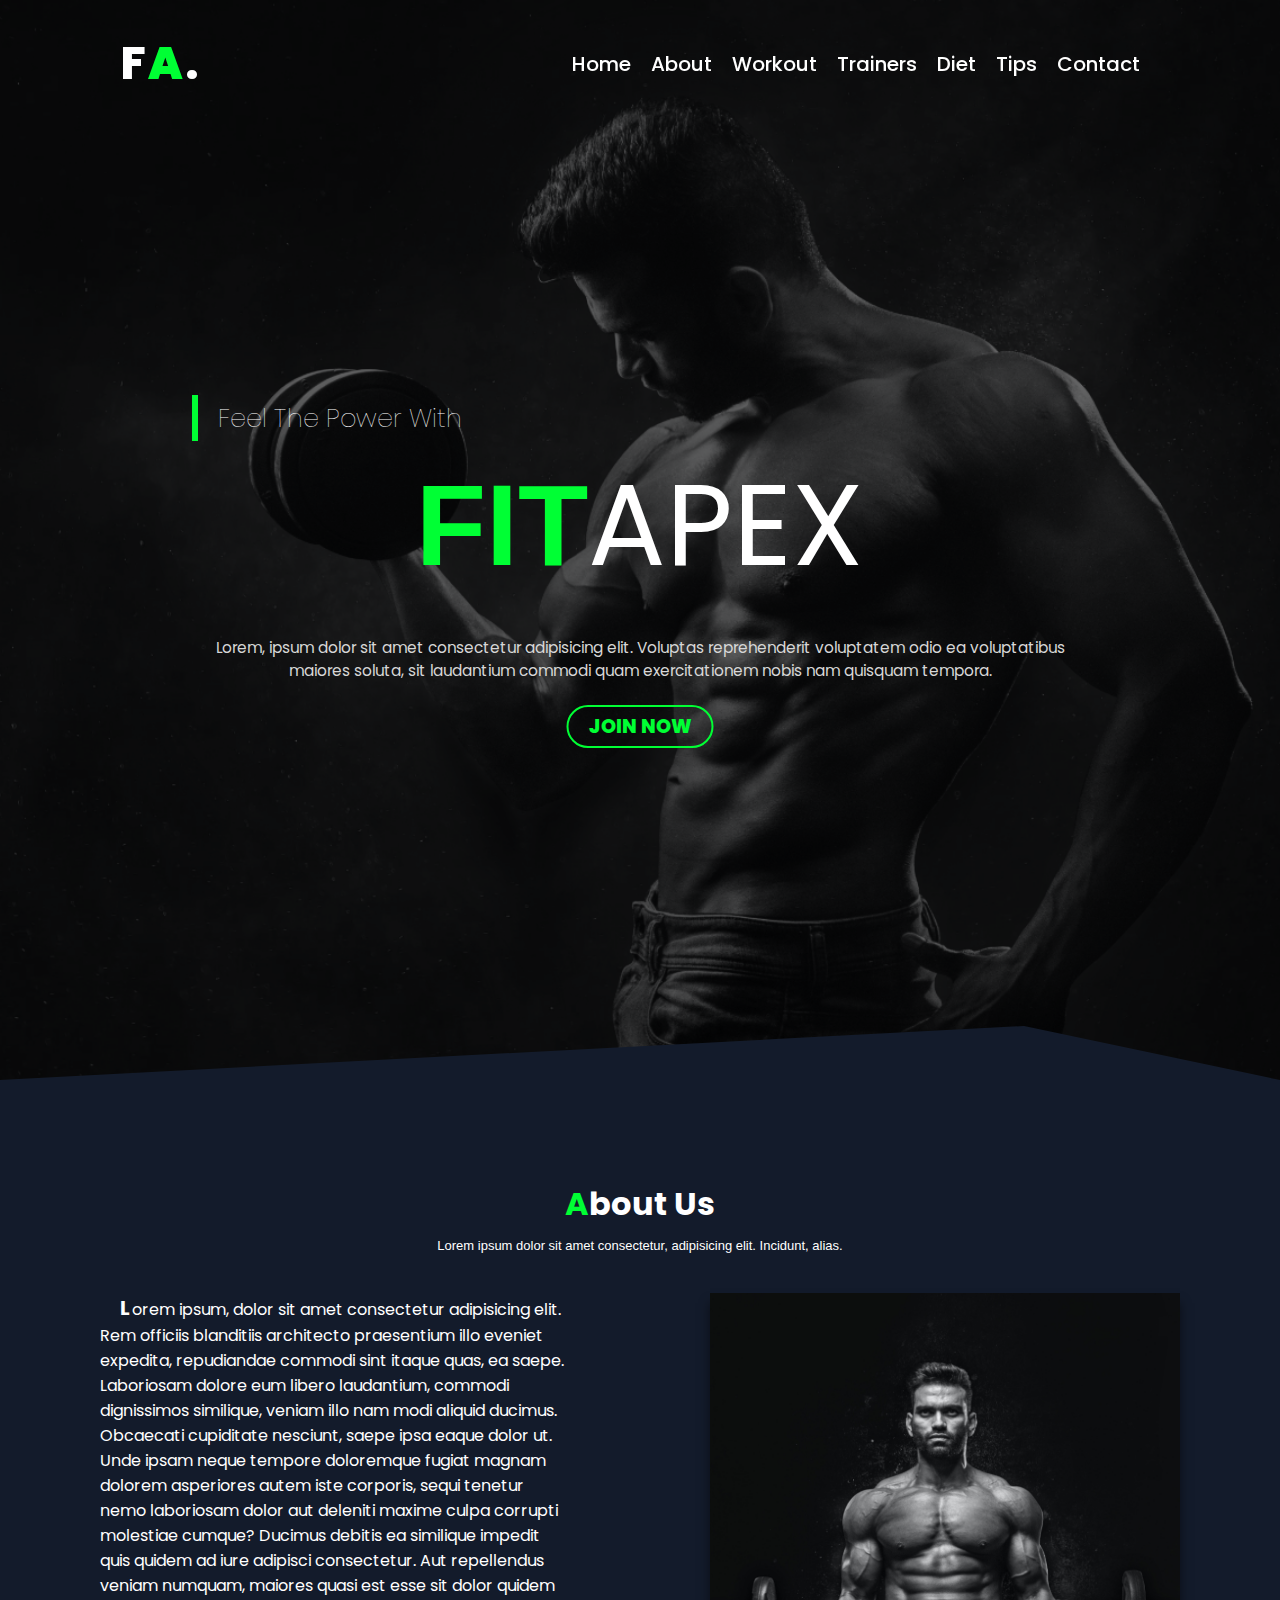
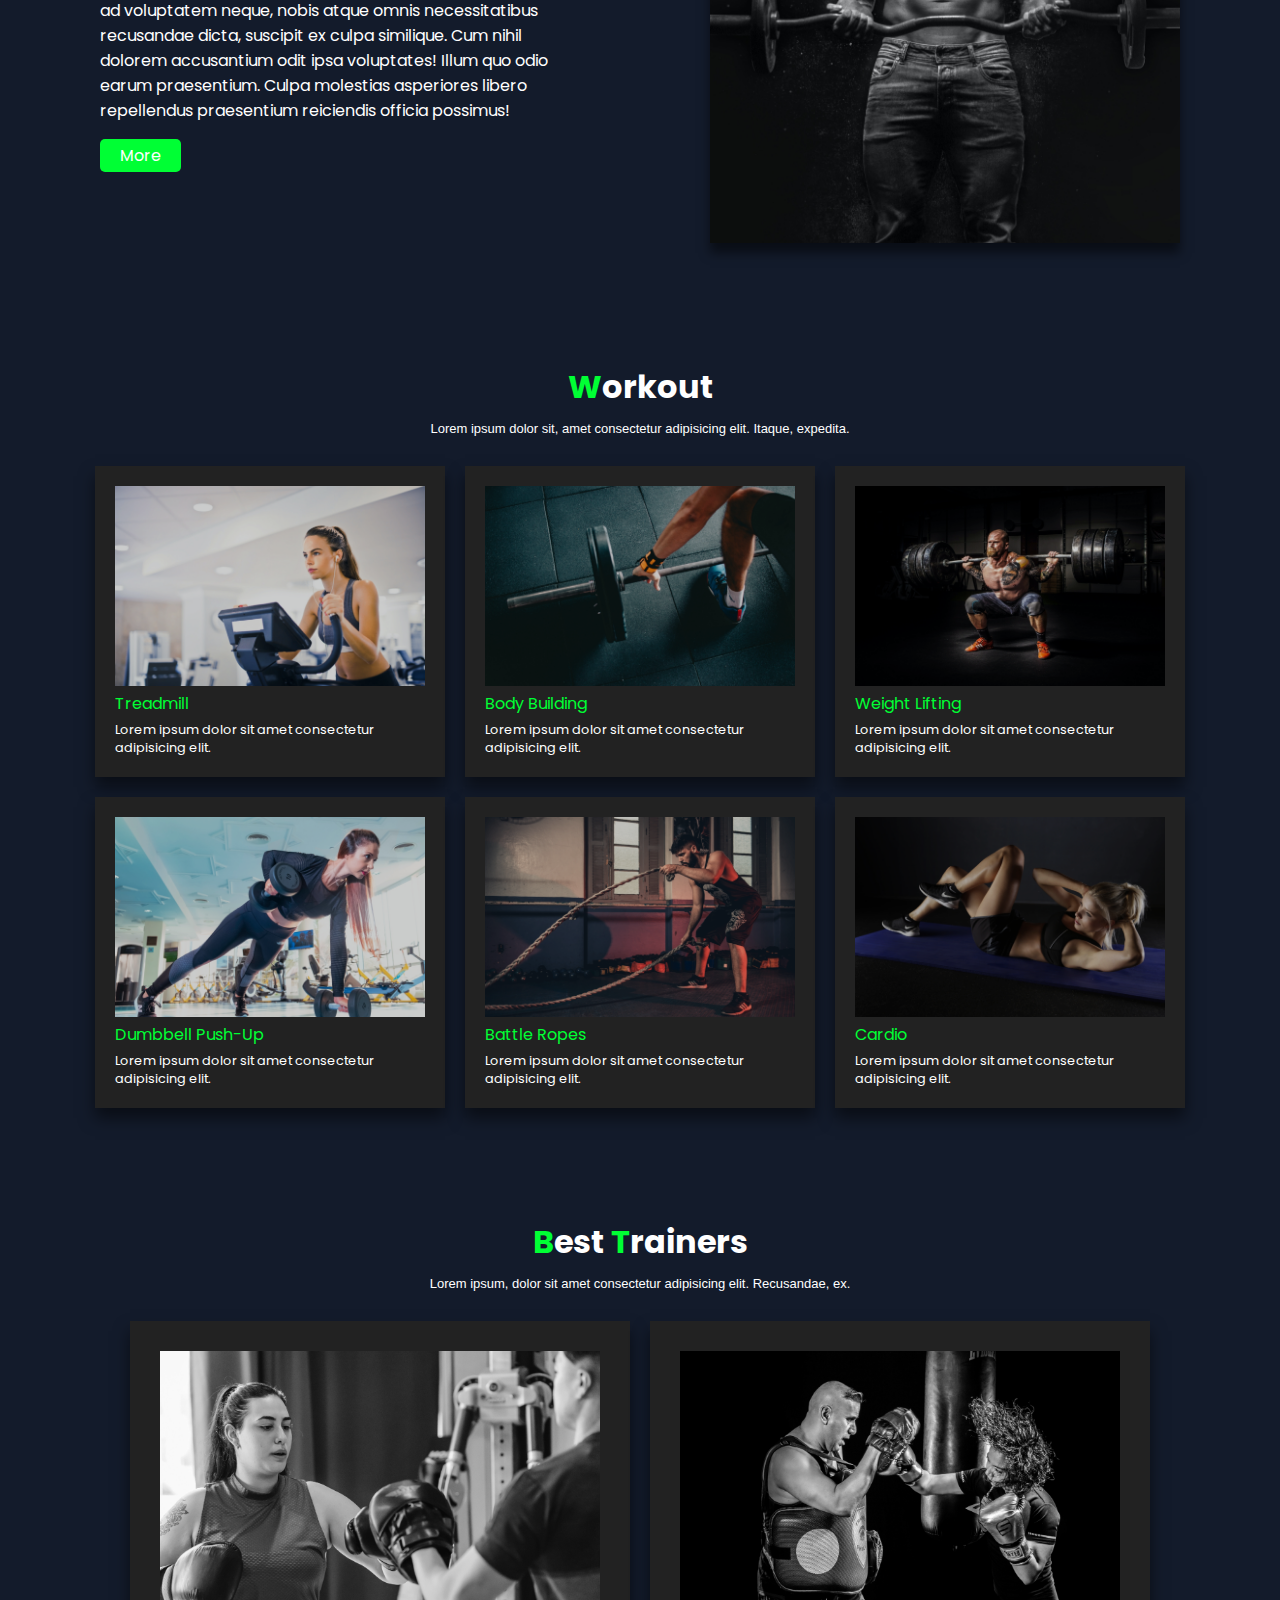
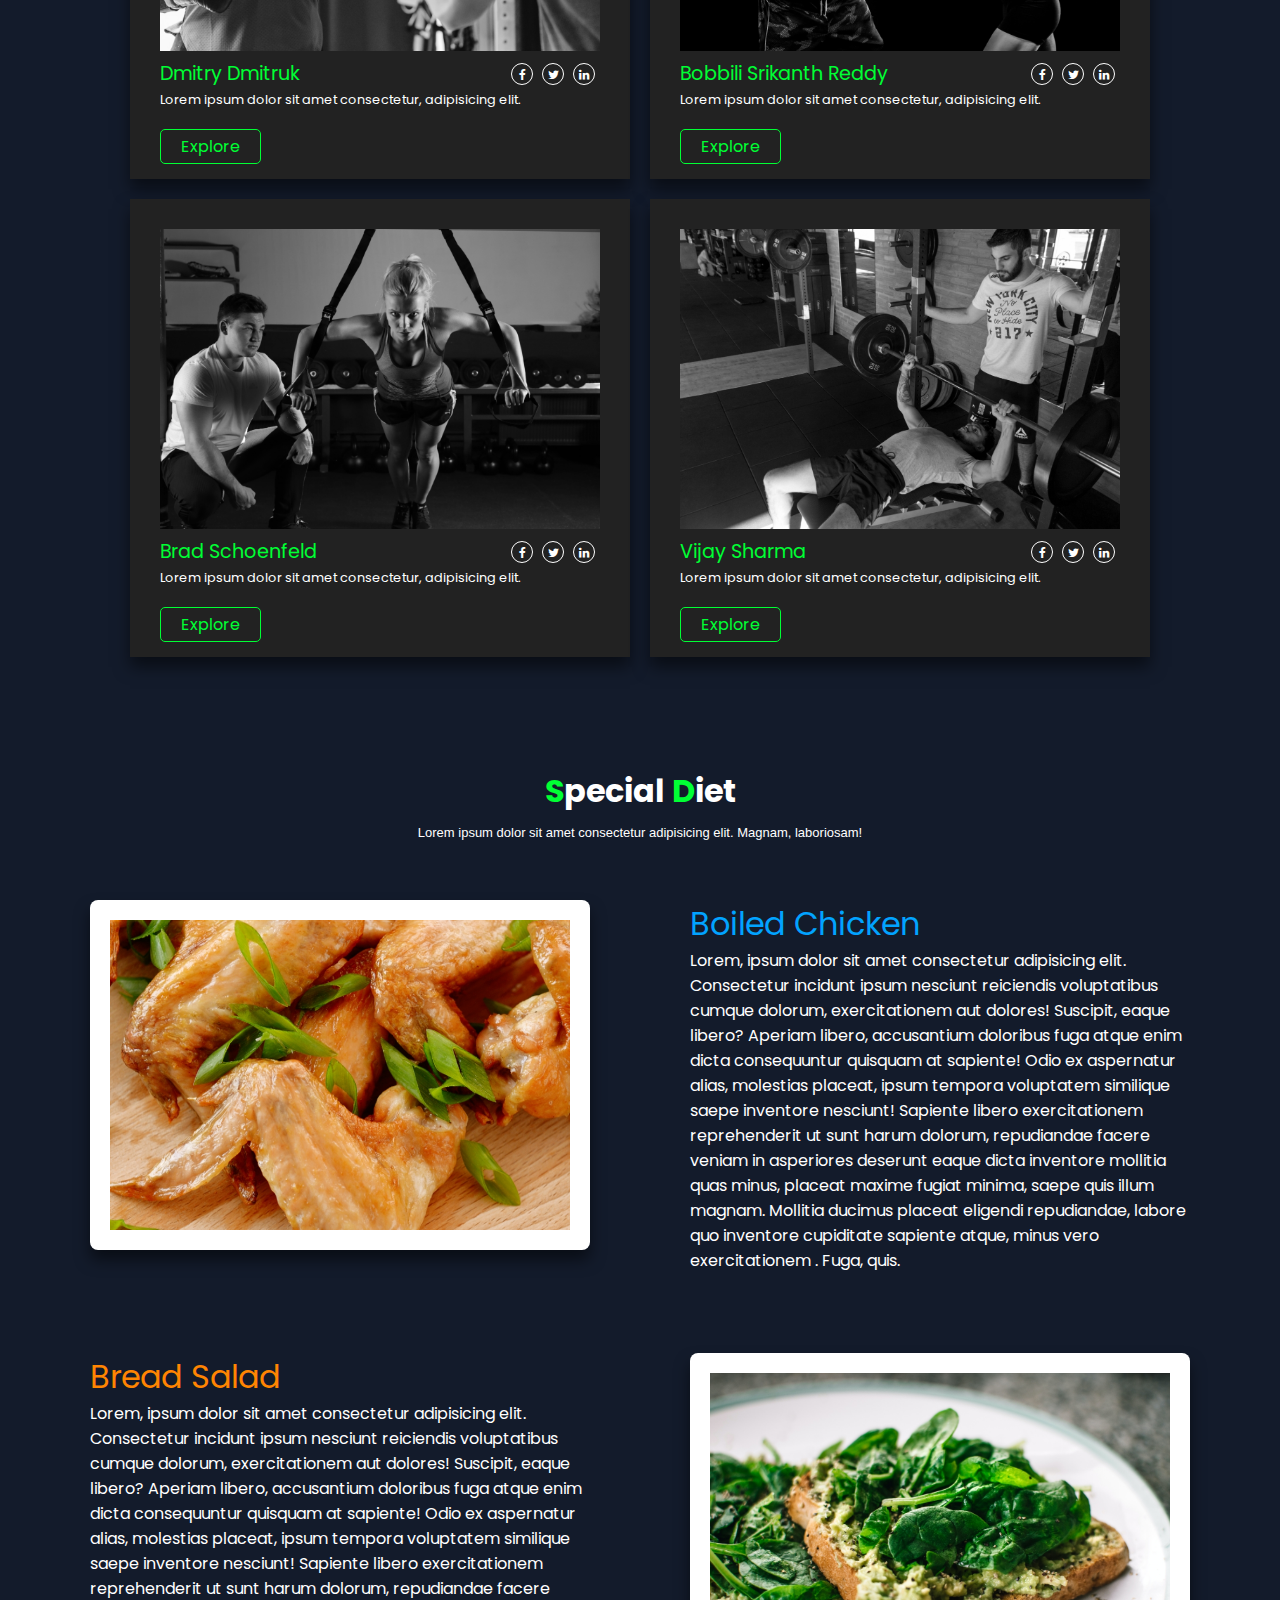
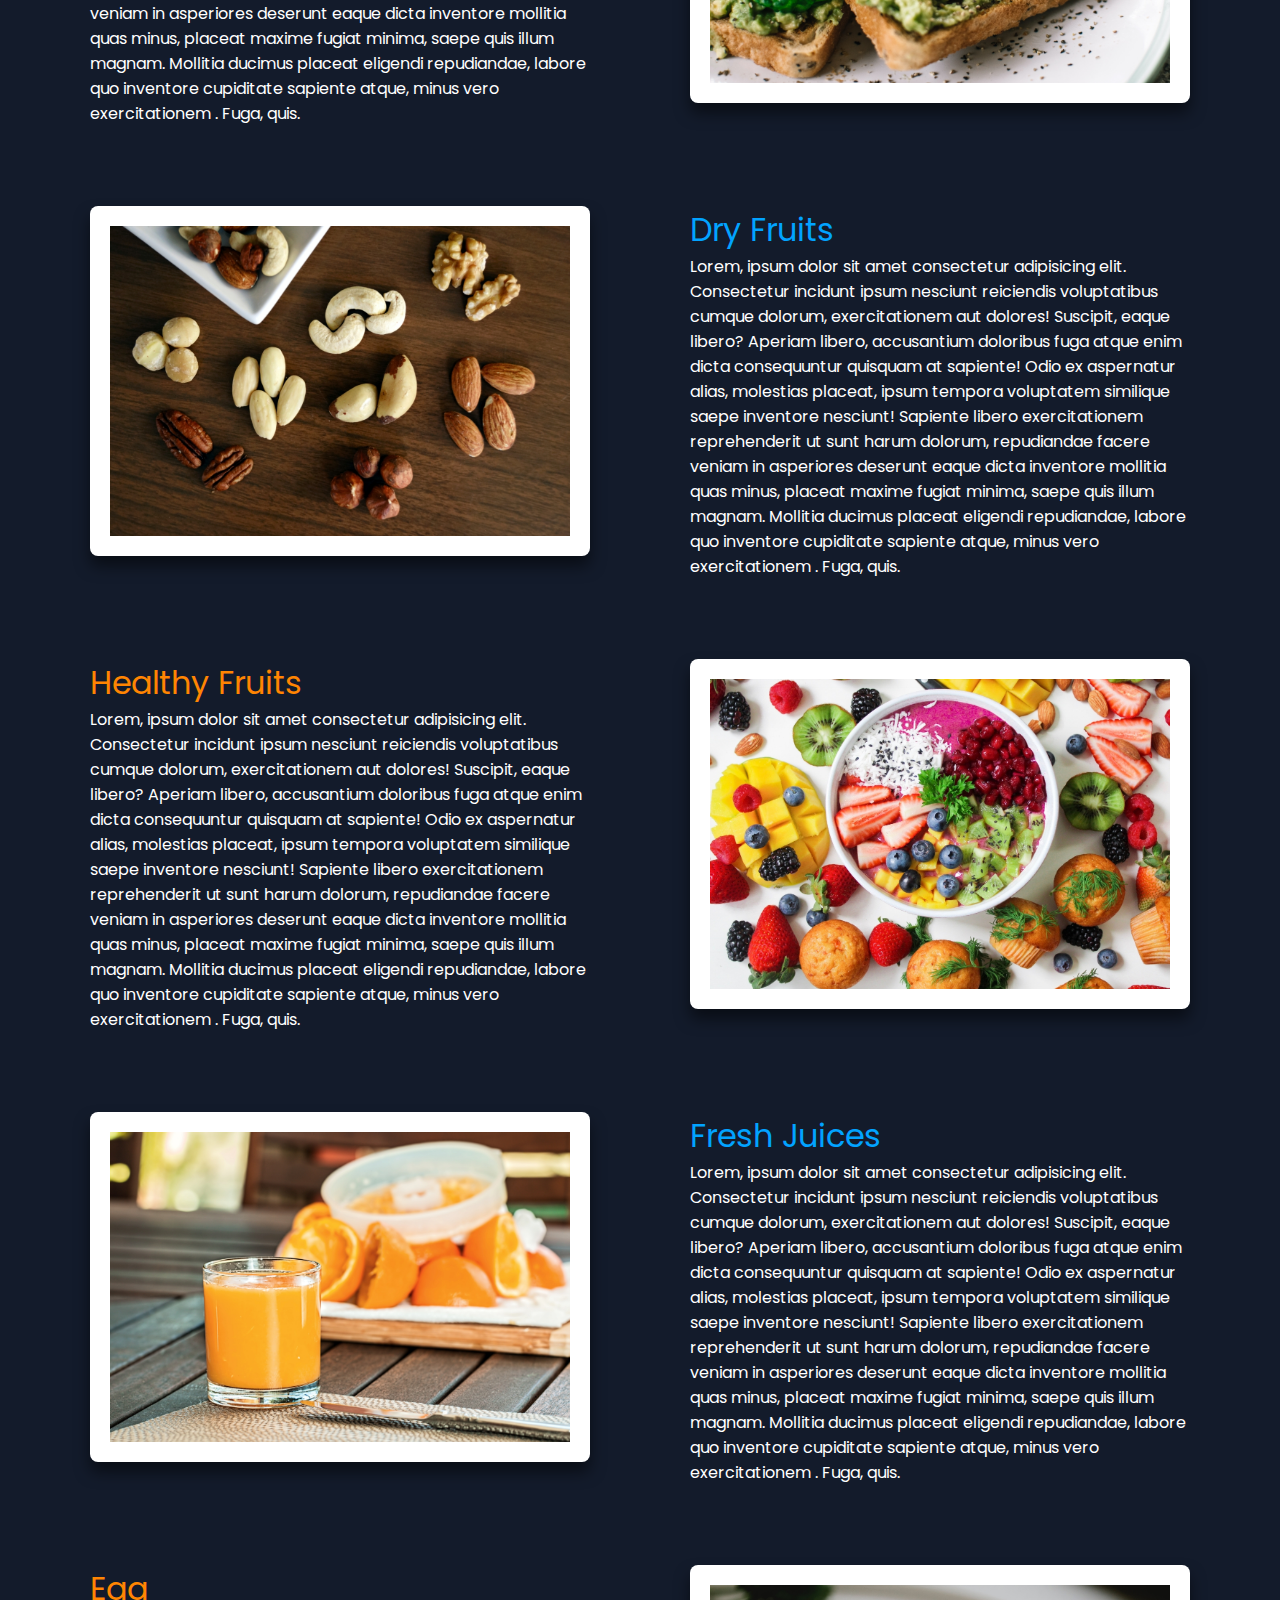
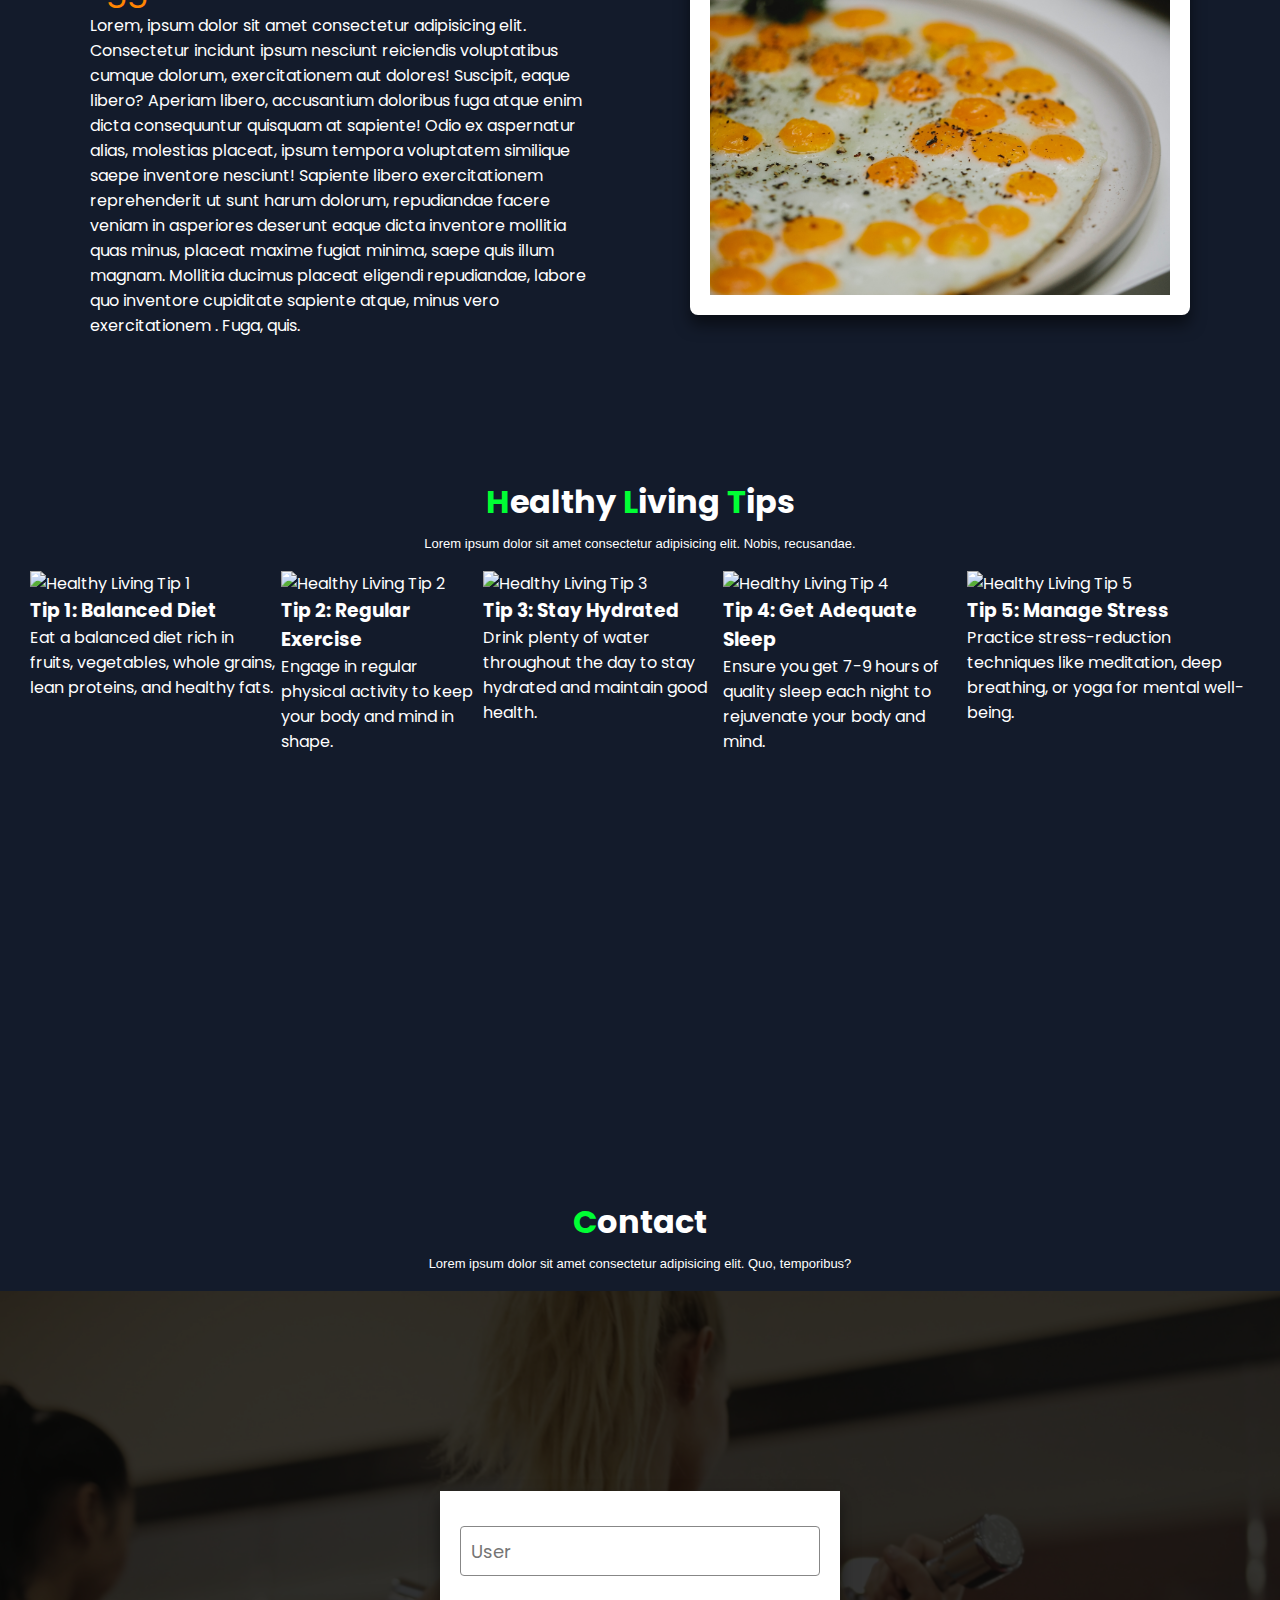
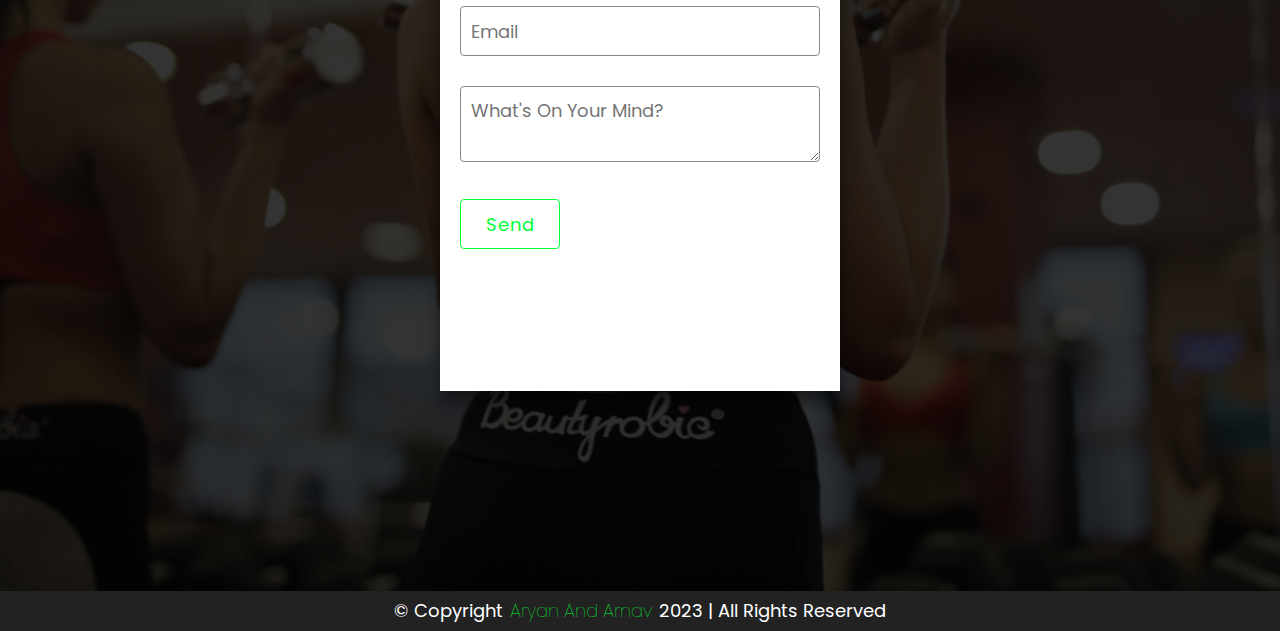
==== index.html @ bc017eba "Added TIPS Section" ====
<!DOCTYPE html>
<html>
<head>
    <meta charset="UTF-8">
    <meta name="viewport" content="width=device-width, initial-scale=1.0">
    <title>Gym</title>
    <link rel="stylesheet" type="text/css" href="css/style.css">
    <link rel="stylesheet" href="https://cdnjs.cloudflare.com/ajax/libs/font-awesome/4.7.0/css/font-awesome.css"/>

</head>
<body>

<!----------------------------------------------------- NAVBAR SECTION ------------------------------------------------------->

    <div class="navbar">
        <a href="#" class="logo">F<b>A</b>.</a>
        <ol>
            <li><a href="#home">home</a></li>
            <li><a href="#about">about</a></li>
            <li><a href="#workout">workout</a></li>
            <li><a href="#trainers">trainers</a></li>
            <li><a href="#diet">diet</a></li>
            <li><a href="#diet">tips</a></li>
            <li><a href="#contact">contact</a></li>
        </ol>
    </div>

<!----------------------------------------------------- HOME SECTION ------------------------------------------------------->

    <section id="home" class="home view">
        <div class="highlights">
            <h3>feel the power with</h3>
            <h1><b>FIT</b>APEX</h1><br>
            <p class="tagline">
                Lorem, ipsum dolor sit amet consectetur adipisicing elit. Voluptas reprehenderit voluptatem odio ea voluptatibus maiores soluta, sit laudantium commodi quam exercitationem nobis nam quisquam tempora.
            </p>
            <button class="join">join now</button>
        </div>

        <div class="banner"></div>
    </section>

<!----------------------------------------------------- ABOUT SECTION ------------------------------------------------------->
    <section id="about" class="about view">
        <div class="main">
            <h2><span>A</span>bout Us</h2>
            <h6>Lorem ipsum dolor sit amet consectetur, adipisicing elit. Incidunt, alias.</h6>
        </div>

        <div class="content">
            <div class="cols">
                <p><b>L</b>orem ipsum, dolor sit amet consectetur adipisicing elit. Rem officiis blanditiis architecto praesentium illo eveniet expedita, repudiandae commodi sint itaque quas, ea saepe. Laboriosam dolore eum libero laudantium, commodi dignissimos similique, veniam illo nam modi aliquid ducimus. Obcaecati cupiditate nesciunt, saepe ipsa eaque dolor ut. Unde ipsam neque tempore doloremque fugiat magnam dolorem asperiores autem iste corporis, sequi tenetur nemo laboriosam dolor aut deleniti maxime culpa corrupti molestiae cumque? Ducimus debitis ea similique impedit quis quidem ad iure adipisci consectetur. Aut repellendus veniam numquam, maiores quasi est esse sit dolor quidem ad voluptatem neque, nobis atque omnis necessitatibus recusandae dicta, suscipit ex culpa similique. Cum nihil dolorem accusantium odit ipsa voluptates! Illum quo odio earum praesentium. Culpa molestias asperiores libero repellendus praesentium reiciendis officia possimus!</p>
                <a href="#">more</a>
            </div>

            <div class="cols">
                <div class="box">
                    <img src="img/About.jpg" alt="">
                </div>
            </div>
        </div>
    </section>

<!----------------------------------------------------- WORKOUT SECTION ------------------------------------------------------->

    <section id="workout" class="workout view">
        <div class="main">
            <h2><span>W</span>orkout</h2>
            <h6>Lorem ipsum dolor sit, amet consectetur adipisicing elit. Itaque, expedita.</h6>
        </div>

        <div class="content">
            <div class="frame">
                <div class="box">
                    <img src="img/workout1.jpg" alt="">
                </div>
                <div class="title">Treadmill</div>
                <p>Lorem ipsum dolor sit amet consectetur adipisicing elit.</p>
            </div>

            <div class="frame">
                <div class="box">
                    <img src="img/workout2.jpg" alt="">
                </div>
                <div class="title">Body Building</div>
                <p>Lorem ipsum dolor sit amet consectetur adipisicing elit.</p>
            </div>

            <div class="frame">
                <div class="box">
                    <img src="img/workout3.jpg" alt="">
                </div>
                <div class="title">Weight Lifting</div>
                <p>Lorem ipsum dolor sit amet consectetur adipisicing elit.</p>
            </div>

            <div class="frame">
                <div class="box">
                    <img src="img/workout4.jpg" alt="">
                </div>
                <div class="title">Dumbbell Push-Up</div>
                <p>Lorem ipsum dolor sit amet consectetur adipisicing elit.</p>
            </div>

            <div class="frame">
                <div class="box">
                    <img src="img/workout5.jpg" alt="">
                </div>
                <div class="title">Battle Ropes</div>
                <p>Lorem ipsum dolor sit amet consectetur adipisicing elit.</p>
            </div>

            <div class="frame">
                <div class="box">
                    <img src="img/workout6.jpg" alt="">
                </div>
                <div class="title">Cardio</div>
                <p>Lorem ipsum dolor sit amet consectetur adipisicing elit.</p>
            </div>
        </div>
    </section>

<!----------------------------------------------------- TRAINERS SECTION ------------------------------------------------------->
    <section id="trainers" class="trainers view">
        <div class="main">
            <h2><span>B</span>est<span> T</span>rainers</h2>
            <h6>Lorem ipsum, dolor sit amet consectetur adipisicing elit. Recusandae, ex.</h6>
        </div>

        <div class="content">
            <div class="frame">
                <div class="box">
                    <img src="img/trainer1.jpg" alt="">
                </div>
                <div class="headline">
                    <div class="title">Dmitry Dmitruk</div>
                    <div class="icons">
                        <i class="fa fa-facebook"></i>
                        <i class="fa fa-twitter"></i>
                        <i class="fa fa-linkedin"></i>
                    </div>
                </div>
                <p>Lorem ipsum dolor sit amet consectetur, adipisicing elit.</p>
                <a href="#">Explore</a>
            </div>

            <div class="frame">
                <div class="box">
                    <img src="img/trainer2.jpg" alt="">
                </div>
                <div class="headline">
                    <div class="title">Bobbili Srikanth Reddy</div>
                    <div class="icons">
                        <i class="fa fa-facebook"></i>
                        <i class="fa fa-twitter"></i>
                        <i class="fa fa-linkedin"></i>
                    </div>
                </div>
                <p>Lorem ipsum dolor sit amet consectetur, adipisicing elit.</p>
                <a href="#">Explore</a>
            </div>

            <div class="frame">
                <div class="box">
                    <img src="img/trainer3.jpg" alt="">
                </div>
                <div class="headline">
                    <div class="title">Brad Schoenfeld</div>
                    <div class="icons">
                        <i class="fa fa-facebook"></i>
                        <i class="fa fa-twitter"></i>
                        <i class="fa fa-linkedin"></i>
                    </div>
                </div>
                <p>Lorem ipsum dolor sit amet consectetur, adipisicing elit.</p>
                <a href="#">Explore</a>
            </div>

            <div class="frame">
                <div class="box">
                    <img src="img/trainer4.jpg" alt="">
                </div>
                <div class="headline">
                    <div class="title">Vijay Sharma</div>
                    <div class="icons">
                        <i class="fa fa-facebook"></i>
                        <i class="fa fa-twitter"></i>
                        <i class="fa fa-linkedin"></i>
                    </div>
                </div>
                <p>Lorem ipsum dolor sit amet consectetur, adipisicing elit.</p>
                <a href="#">Explore</a>
            </div>
        </div>
    </section>

<!----------------------------------------------------- DIET SECTION ------------------------------------------------------->

    <section id="diet" class="diet view">
        <div class="main">
            <h2><span>S</span>pecial<span> D</span>iet</h2>
            <h6>Lorem ipsum dolor sit amet consectetur adipisicing elit. Magnam, laboriosam!</h6>
        </div>

        <div class="content">
            <div class="row">
                <div class="cols a">
                    <div class="heading">boiled chicken</div>
                    <p>Lorem, ipsum dolor sit amet consectetur adipisicing elit. Consectetur incidunt ipsum nesciunt reiciendis voluptatibus cumque dolorum, exercitationem aut dolores! Suscipit, eaque libero? Aperiam libero, accusantium doloribus fuga atque enim dicta consequuntur quisquam at sapiente! Odio ex aspernatur alias, molestias placeat, ipsum tempora voluptatem similique saepe inventore nesciunt! Sapiente libero exercitationem reprehenderit ut sunt harum dolorum, repudiandae facere veniam in asperiores deserunt eaque dicta inventore mollitia quas minus, placeat maxime fugiat minima, saepe quis illum magnam. Mollitia ducimus placeat eligendi repudiandae, labore quo inventore cupiditate sapiente atque, minus vero exercitationem . Fuga, quis.</p>
                </div>
                <div class="cols b">
                    <div class="boxes">
                        <img src="img/diet1.jpg" alt="">
                    </div>
                </div>
            </div>

            <div class="row">
                <div class="cols a">
                    <div class="heading">bread salad</div>
                    <p>Lorem, ipsum dolor sit amet consectetur adipisicing elit. Consectetur incidunt ipsum nesciunt reiciendis voluptatibus cumque dolorum, exercitationem aut dolores! Suscipit, eaque libero? Aperiam libero, accusantium doloribus fuga atque enim dicta consequuntur quisquam at sapiente! Odio ex aspernatur alias, molestias placeat, ipsum tempora voluptatem similique saepe inventore nesciunt! Sapiente libero exercitationem reprehenderit ut sunt harum dolorum, repudiandae facere veniam in asperiores deserunt eaque dicta inventore mollitia quas minus, placeat maxime fugiat minima, saepe quis illum magnam. Mollitia ducimus placeat eligendi repudiandae, labore quo inventore cupiditate sapiente atque, minus vero exercitationem . Fuga, quis.</p>
                </div>
                <div class="cols b">
                    <div class="boxes">
                        <img src="img/diet2.jpg" alt="">
                    </div>
                </div>
            </div>

            <div class="row">
                <div class="cols a">
                    <div class="heading">dry fruits</div>
                    <p>Lorem, ipsum dolor sit amet consectetur adipisicing elit. Consectetur incidunt ipsum nesciunt reiciendis voluptatibus cumque dolorum, exercitationem aut dolores! Suscipit, eaque libero? Aperiam libero, accusantium doloribus fuga atque enim dicta consequuntur quisquam at sapiente! Odio ex aspernatur alias, molestias placeat, ipsum tempora voluptatem similique saepe inventore nesciunt! Sapiente libero exercitationem reprehenderit ut sunt harum dolorum, repudiandae facere veniam in asperiores deserunt eaque dicta inventore mollitia quas minus, placeat maxime fugiat minima, saepe quis illum magnam. Mollitia ducimus placeat eligendi repudiandae, labore quo inventore cupiditate sapiente atque, minus vero exercitationem . Fuga, quis.</p>
                </div>
                <div class="cols b">
                    <div class="boxes">
                        <img src="img/diet3.jpg" alt="">
                    </div>
                </div>
            </div>

            <div class="row">
                <div class="cols a">
                    <div class="heading">healthy fruits</div>
                    <p>Lorem, ipsum dolor sit amet consectetur adipisicing elit. Consectetur incidunt ipsum nesciunt reiciendis voluptatibus cumque dolorum, exercitationem aut dolores! Suscipit, eaque libero? Aperiam libero, accusantium doloribus fuga atque enim dicta consequuntur quisquam at sapiente! Odio ex aspernatur alias, molestias placeat, ipsum tempora voluptatem similique saepe inventore nesciunt! Sapiente libero exercitationem reprehenderit ut sunt harum dolorum, repudiandae facere veniam in asperiores deserunt eaque dicta inventore mollitia quas minus, placeat maxime fugiat minima, saepe quis illum magnam. Mollitia ducimus placeat eligendi repudiandae, labore quo inventore cupiditate sapiente atque, minus vero exercitationem . Fuga, quis.</p>
                </div>
                <div class="cols b">
                    <div class="boxes">
                        <img src="img/diet4.jpg" alt="">
                    </div>
                </div>
            </div>

            <div class="row">
                <div class="cols a">
                    <div class="heading">fresh juices</div>
                    <p>Lorem, ipsum dolor sit amet consectetur adipisicing elit. Consectetur incidunt ipsum nesciunt reiciendis voluptatibus cumque dolorum, exercitationem aut dolores! Suscipit, eaque libero? Aperiam libero, accusantium doloribus fuga atque enim dicta consequuntur quisquam at sapiente! Odio ex aspernatur alias, molestias placeat, ipsum tempora voluptatem similique saepe inventore nesciunt! Sapiente libero exercitationem reprehenderit ut sunt harum dolorum, repudiandae facere veniam in asperiores deserunt eaque dicta inventore mollitia quas minus, placeat maxime fugiat minima, saepe quis illum magnam. Mollitia ducimus placeat eligendi repudiandae, labore quo inventore cupiditate sapiente atque, minus vero exercitationem . Fuga, quis.</p>
                </div>
                <div class="cols b">
                    <div class="boxes">
                        <img src="img/diet5.jpg" alt="">
                    </div>
                </div>
            </div>

            <div class="row">
                <div class="cols a">
                    <div class="heading">egg</div>
                    <p>Lorem, ipsum dolor sit amet consectetur adipisicing elit. Consectetur incidunt ipsum nesciunt reiciendis voluptatibus cumque dolorum, exercitationem aut dolores! Suscipit, eaque libero? Aperiam libero, accusantium doloribus fuga atque enim dicta consequuntur quisquam at sapiente! Odio ex aspernatur alias, molestias placeat, ipsum tempora voluptatem similique saepe inventore nesciunt! Sapiente libero exercitationem reprehenderit ut sunt harum dolorum, repudiandae facere veniam in asperiores deserunt eaque dicta inventore mollitia quas minus, placeat maxime fugiat minima, saepe quis illum magnam. Mollitia ducimus placeat eligendi repudiandae, labore quo inventore cupiditate sapiente atque, minus vero exercitationem . Fuga, quis.</p>
                </div>
                <div class="cols b">
                    <div class="boxes">
                        <img src="img/diet6.jpg" alt="">
                    </div>
                </div>
            </div>
        </div>
    </section>

<!----------------------------------------------------- TIPS SECTION ------------------------------------------------------->

    <section id="health-tips" class="health-tips view">
        <div class="main">
            <h2><span>H</span>ealthy <span>L</span>iving <span>T</span>ips</h2>
            <h6>Lorem ipsum dolor sit amet consectetur adipisicing elit. Nobis, recusandae.</h6>
        </div>
    
        <div class="content">
            <div class="tip">
                <img src="img/tip1.png" alt="Healthy Living Tip 1">
                <h3>Tip 1: Balanced Diet</h3>
                <p>Eat a balanced diet rich in fruits, vegetables, whole grains, lean proteins, and healthy fats.</p>
            </div>
    
            <div class="tip">
                <img src="img/tip2.jpg" alt="Healthy Living Tip 2">
                <h3>Tip 2: Regular Exercise</h3>
                <p>Engage in regular physical activity to keep your body and mind in shape.</p>
            </div>
    
            <div class="tip">
                <img src="img/tip3.jpg" alt="Healthy Living Tip 3">
                <h3>Tip 3: Stay Hydrated</h3>
                <p>Drink plenty of water throughout the day to stay hydrated and maintain good health.</p>
            </div>
    
            <div class="tip">
                <img src="img/tip4.png" alt="Healthy Living Tip 4">
                <h3>Tip 4: Get Adequate Sleep</h3>
                <p>Ensure you get 7-9 hours of quality sleep each night to rejuvenate your body and mind.</p>
            </div>
    
            <div class="tip">
                <img src="img/tip5.jpg" alt="Healthy Living Tip 5">
                <h3>Tip 5: Manage Stress</h3>
                <p>Practice stress-reduction techniques like meditation, deep breathing, or yoga for mental well-being.</p>
            </div>
        </div>
    </section>
    

<!----------------------------------------------------- CONTACT SECTION ------------------------------------------------------->

    <section id="contact" class="contact view">
        <div class="main">
            <h2><span>C</span>ontact</h2>
            <h6>Lorem ipsum dolor sit amet consectetur adipisicing elit. Quo, temporibus?</h6>
        </div>

        <div class="content">
            <form>
                <input type="text" placeholder="User">
                <input type="email" placeholder="Email">
                <textarea row="5" placeholder="What's On Your Mind?"></textarea>
                <br>
                <input type="submit" value="Send" class="btn">
            </form>
            <div class="bgimg"></div>
        </div>
    </section>

    

<!----------------------------------------------------- COPYRIGHT SECTION ------------------------------------------------------->
    
    <section class="copyright">
        &copy; copyright <a href="#">Aryan And Arnav</a> 2023 | All Rights Reserved
    </section>

<!----------------------------------------------------- JS LINKING SECTION ------------------------------------------------------->
    
    <script src="script.js"></script>

</body>
</html>
---- css/style.css ----
@import url('https://fonts.googleapis.com/css2?family=Poppins:wght@500&display=swap');

*{
    margin: 0%;
    padding: 0%;
    font-family: 'Poppins', sans-serif;
    box-sizing: border-box;
    outline: none;
    color: #fff;
    scroll-behavior: smooth;
}

:root{
    --prime: #00ff34;
}

body{
    background-color: #131b2b;
}

.navbar{
    width: 100%;
    display: flex;
    position: fixed;
    padding: 30px 120px;
    background: transparent;
    justify-content: space-between;
    z-index: 1111;
    transition: 0.5s ease;
}

.navbar.sticky{
    padding: 6px 60px;
    background: #0c1518;
    box-shadow: 0 0 15px rgba(0, 0, 0, 0.5);
}

.navbar.sticky .logo{
    font-size: 2em;
    color: var(--prime);
}

.navbar.sticky .logo b{
    color: #fff;
}


.logo{
    font-size: 2.8em;
    font-weight: 800;
    letter-spacing: 2px;
    text-transform: uppercase;
    text-decoration: none;
}

.logo B{
    color: var(--prime);
}

ol{
    display: flex;
    margin: auto 0;
}

ol li{
    list-style: none;
    margin-right: 20px;
}

ol li a{
    font-size: 20px;
    font-weight: 500;
    text-decoration: none;
    text-transform: capitalize;
}

ol li:hover a{
    color: var(--prime);
}

.view{
    width: 100%;
    min-height: 80vh;
    position: relative;
}

.banner{
    height: 100%;
    width: 100%;
    position: absolute;
    background: url('../img/banner.jpg');
    background-size: cover;
    background-position: center;
    filter: brightness(40%);
}

.home {
    display: flex;
    justify-content: center;
    align-items: center;
    min-height: 120vh;
    clip-path: polygon(0 0, 100% 0, 100% 100%, 80% 95%, 0 100%);
}

.highlights {
    position: relative;
    z-index: 11;
    width: 70%;
}

.highlights h3{
    display: inline;
    font-size: 2vw;
    padding: 5px 20px;
    font-weight: lighter;
    text-transform: capitalize;
    border-left: 6px solid var(--prime);
}

.highlights h1{
    font-size: 9vw;
    text-align: center;
    font-weight: normal;
}

.highlights b{
    color: var(--prime);
    font-weight: 800;
    font-family: sans-serif;
}

.highlights .tagline{
    color: #d7d7d7;
    font-size: 1.2vw;
    text-align: center;
    font-weight: normal;
}

.highlights .join{
    position: absolute;
    left: 50%;
    transform: translateX(-50%);
    font-weight: 800;
    padding: 5px 20px;
    font-size: 1.5vw;
    margin-top: 1.2em;
    color: var(--prime);
    border: 2px solid var(--prime);
    border-radius: 50px;
    background: transparent;
    text-transform: uppercase;
    transition: 0.3s ease;
}

.highlights .join:hover{
    color: #fff;
    cursor: pointer;
    letter-spacing: 1.5px;
    background: var(--prime);
}

.main{
    width: 100%;
    padding-bottom: 20px;
    text-align: center;
}

.main h2{
    font-size: 2.5vw;
    position: relative;
    text-align: center;
    padding-top:100px;
    display: inline-block;
}

span{
    color: var(--prime);
}

.main h1:before{
    position: absolute;
    content: '';
    background: var(--prime);
    height: 3px;
    width: 30%;
    right: -15px;
    bottom: 0;
    border-radius: 50px;
}

.main h6{
    margin-top: 10px;
    font-size: 13px;
    font-family: sans-serif;
    font-weight: lighter;
}

.content{
    position: relative;
    display: flex;
    width: 100%;
    padding: 0 30px;
    justify-content:center;
}

.about .content .cols{
    position: relative;
    width: 100%;
    height: 100%;
    padding: 20px 70px;
}

.about .content .cols p b{
    font-size: 20px;
    margin-left: 20px;
    margin-right: 2px;
}

.about .content .cols a{
     position: relative;
     top: 20px;
     color: #fff;
     background: var(--prime);
     padding: 5px 20px;
     border-radius: 5px;
     text-decoration: none;
     text-transform: capitalize;
}

.about .content .cols a:hover{
    color: #000;
    background: #fff;
}

.about .content .cols .box{
    position: relative;
    height: 550px;
    box-shadow: 0 10px 10px rgba(0, 0, 0, 0.5);
}

.about .content .cols .box img{
    position: absolute;
    top: 0;
    left: 0;
    height: 100%;
    width: 100%;
    object-fit: cover;
}

.workout .content{
    flex-wrap: wrap;
}
   
.workout .content .frame{
    position: relative;
    width: 350px;
    padding: 20px;
    margin: 10px;
    background: #222;
    box-shadow: 0 10px 15px rgba(0, 0, 0, 0.5);
}
    
.workout .content .frame .box{
    position: relative;
    height: 200px;
    width: 100%;
    overflow: hidden;
}

.workout .content .frame .box img{
    position: absolute;
    height: 100%;
    width: 100%;
    object-fit: cover;
    filter: brightness(80%);
    transition: 0.2s ease-in;
}

.workout .content .frame .box:hover img{
    filter: brightness(100%);
    transform: scale(1.08);
}

.workout .content .frame .title{
    color: var(--prime);
    padding: 5px 0;
}

.workout .content .frame p{
    font-size: 0.8em;
}

.trainers .content{
    flex-wrap: wrap;
}

.trainers .content .frame{
    position: relative;
    width: 500px;
    padding: 30px 30px 40px 30px;
    box-shadow: 0 10px 15px rgba(0,0,0,0.5);
    margin: 10px;
    background: #222;
}

.trainers .content .frame .box{
    position: relative;
    height: 300px;
    width: 100%;
    overflow: hidden;
}

.trainers .content .frame .box img{
    position: absolute;
    height: 100%;
    width: 100%;
    filter: grayscale(1);
    object-fit: cover;
    transition: 0.2s ease-in;
}

.trainers .content .frame .box:hover img{
    filter: grayscale(0);
    transform: scale(1.08);
}

.trainers .content .frame .headline{
    display: flex;
    justify-content: space-between;
    align-items: center;
    margin: 8px 0;
}

.trainers .content .frame .headline i{
    height: 22px;
    width: 22px;
    border: 1.5px solid #fff;
    border-radius: 50%;
    text-align: center;
    font-size: 12px;
    margin-right: 5px;
    cursor: pointer;
    Line-height: 22px;
}

.trainers .content .frame .headline i:hover{
    border: 1.5px solid var(--prime);
    background: var(--prime);
}

.trainers .content .frame .headline .title{
    color: var(--prime);
    font-size: 1.2em;
}

.trainers .content .frame p{
    font-size: 0.8em;
    position: relative;
    bottom: 5px;
}

.trainers .content .frame a{
    top: 20px;
    color: var(--prime);
    background: transparent;
    padding: 5px 20px;
    border: 1.5px solid var(--prime);
    border-radius: 5px;
    text-decoration: none;
    position: relative;
    text-transform: capitalize;
    transition: 0.2s ease;
}

.trainers .content .frame a:hover{
    color: #fff;
    background: var(--prime);
}

.diet .content{
    flex-direction: column;
}

.diet .content .row{
    display: flex;
    position: relative;
    width: 100%;
    padding: 20px 0;
    justify-content: center;
}

.diet .content .row:nth-child(odd) .a{
    order: 2;
}

.diet .content .row .cols{
    position: relative;
    width: 600px;
    padding: 20px 50px;
}

.diet .content .row .cols .heading{
    font-size: 2em;
    color: #ff8502;
    text-transform: capitalize;
}

.diet .content .row:nth-child(odd) .cols .heading{
    color: #02a3ff;
}

.diet .content .row .cols .boxes{
    position: relative;
    width: 100%;
    height: 350px;
    padding: 20px;
    border-radius: 8px;
    background: #fff;
    box-shadow: 0 10px 15px rgba(0, 0, 0, 0.5);
}

.diet .content .row .cols .boxes img{
    height: 100%;
    width: 100%;
    object-fit: cover;
}

.contact .content{
    min-height: 100vh;
}

.contact .content form{
    margin: auto 0;
    width: 400px;
    height: 500px;
    padding: 20px;
    background: #fff;
    box-shadow: 0 10px 15px rgba(0, 0, 0, 0.5);
    z-index: 1;
}

.contact .content form input{
    color:#222;
    width: 100%;
    height: 50px;
    padding: 0 10px;
    font-size: 18px;
    border: 1px solid #878787;
    border-radius: 4px;
    margin: 15px 0;
    background: transparent;
}

.contact .content form textarea{
    width: 100%;
    padding: 10px;
    color: #222;
    font-size: 18px;
    border: 1px solid #878787;
    border-radius: 4px;
    margin: 15px 0;
    background: transparent;
}

.contact .content form input:focus,
.contact .content form textarea:focus{
    border: 2px solid var(--prime);
    transition: 0.1s ease;
}

.contact .content form .btn{
    letter-spacing: 1px;
    width: 100px;
    display: inline-block;
    color: var(--prime);
    border-color: var(--prime);
    cursor: pointer;
    transition: 0.2s ease;
}

.contact .content form .btn:hover{
    background: var(--prime);
    color: #fff;
}
.contact .content .bgimg{
    position: absolute;
    height: 100%;
    width: 100%;
    background: url('../img/bgimg.jpg');
    background-size: cover;
    background-position: center;
    filter: brightness(20%);
}

.copyright{
    text-transform: capitalize;
    height: 40px;
    width: 100%;
    line-height: 40px;
    background: #222;
    text-align: center;
    font-size: 18px;
}

.copyright a{
    color: var(--prime);
    text-decoration: none;
    margin: 0 2px;
    font-weight: lighter;
}
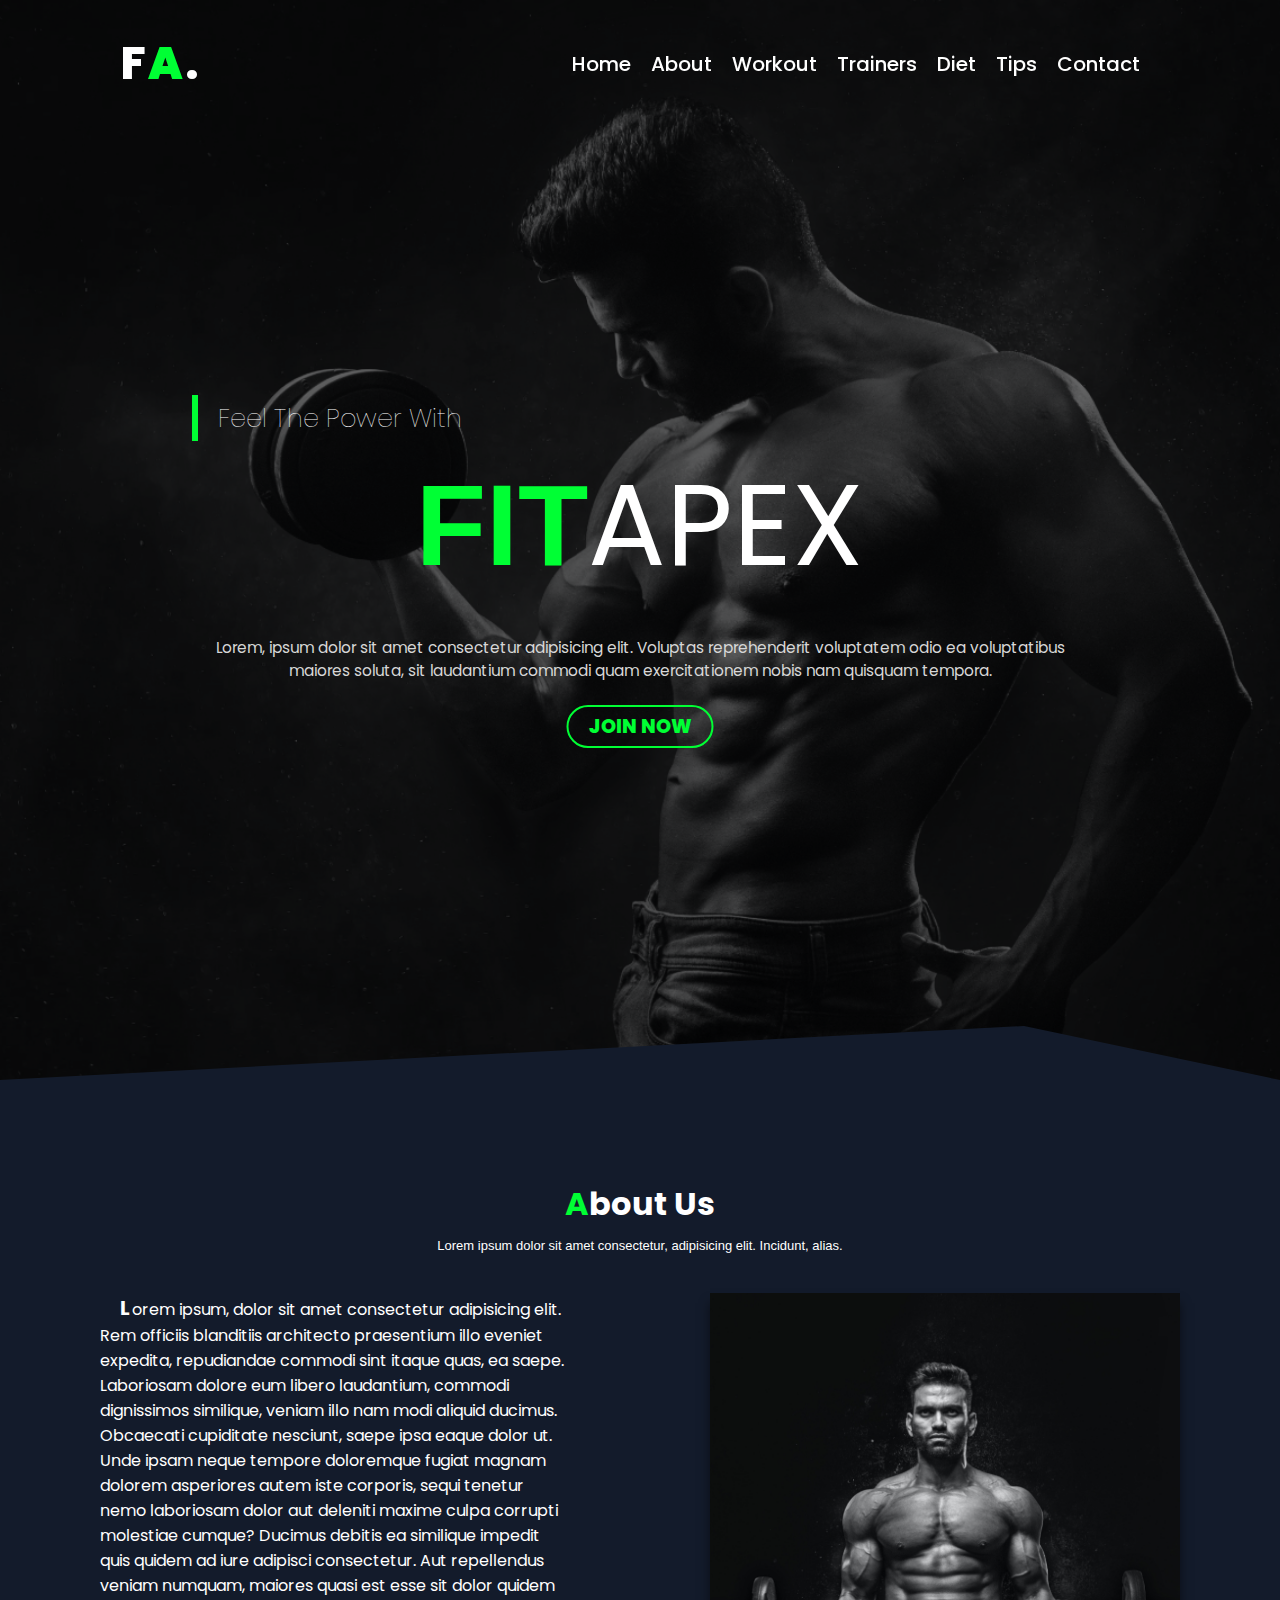
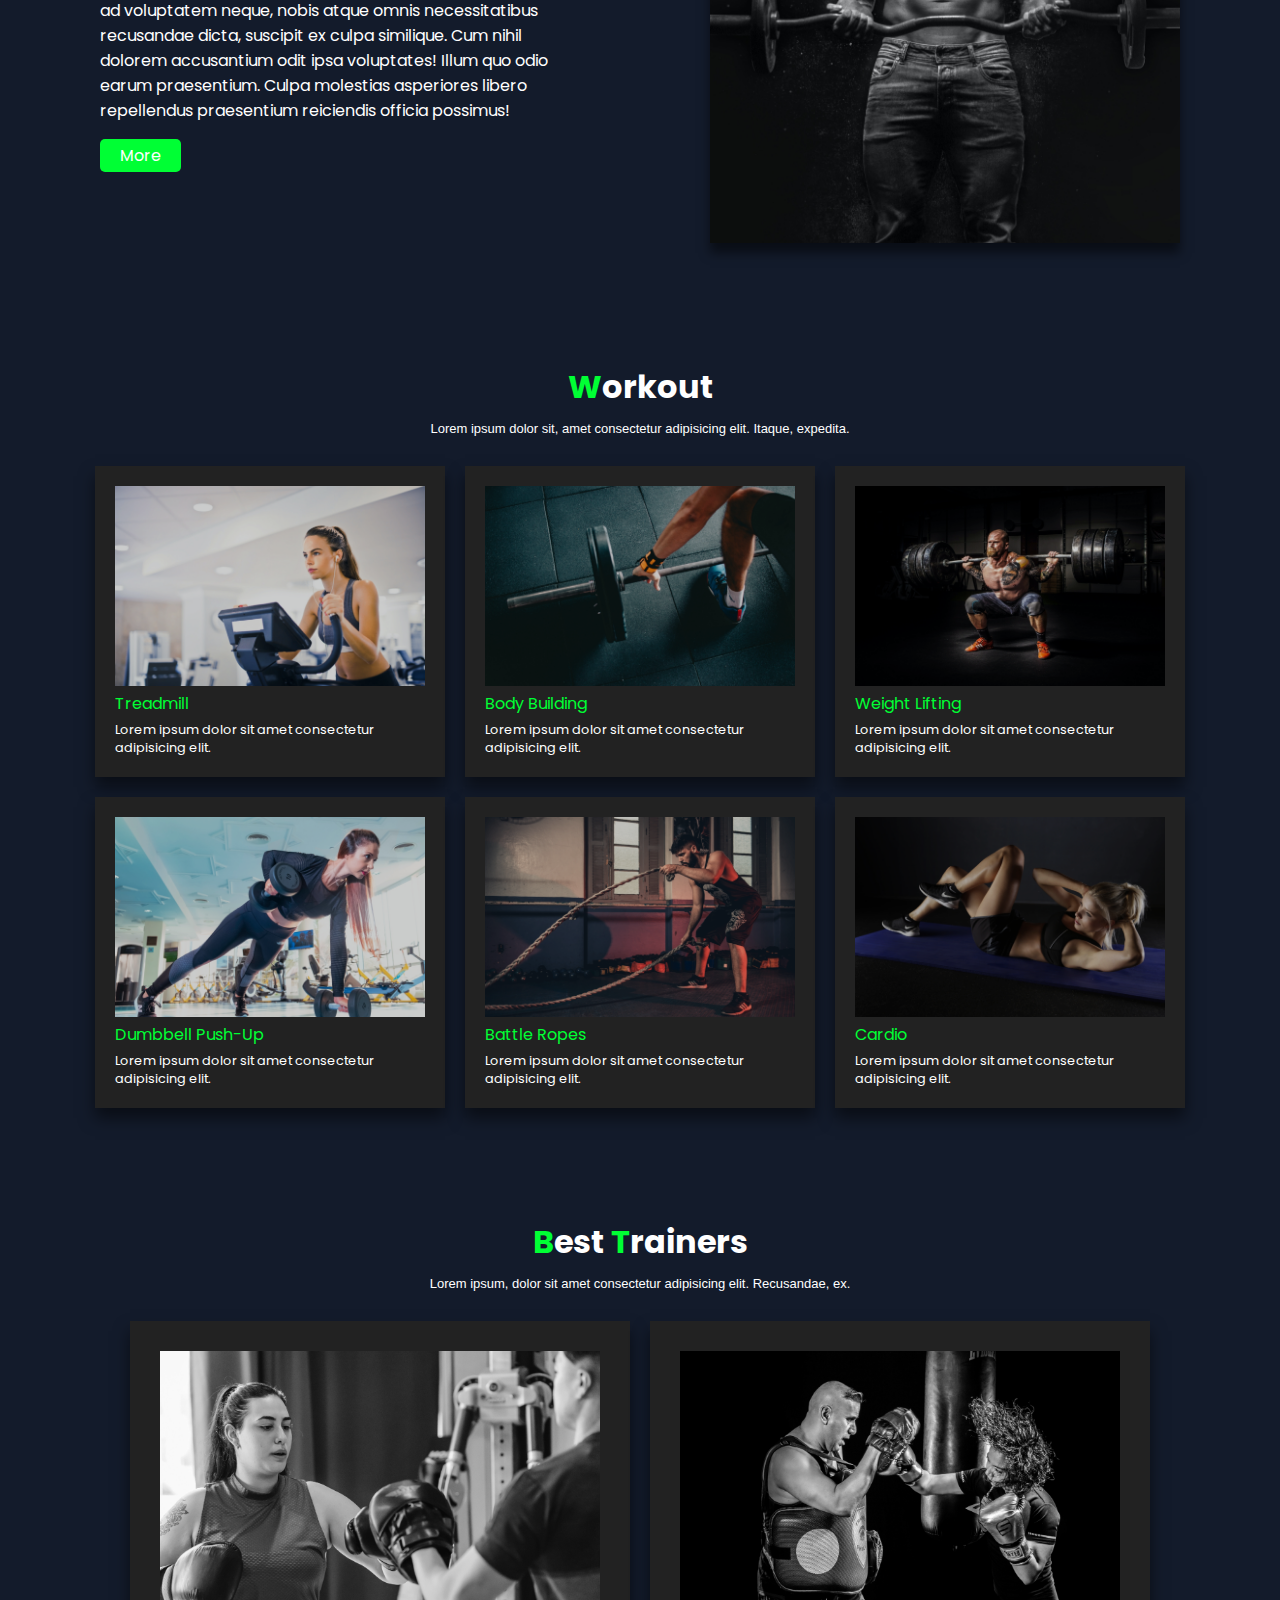
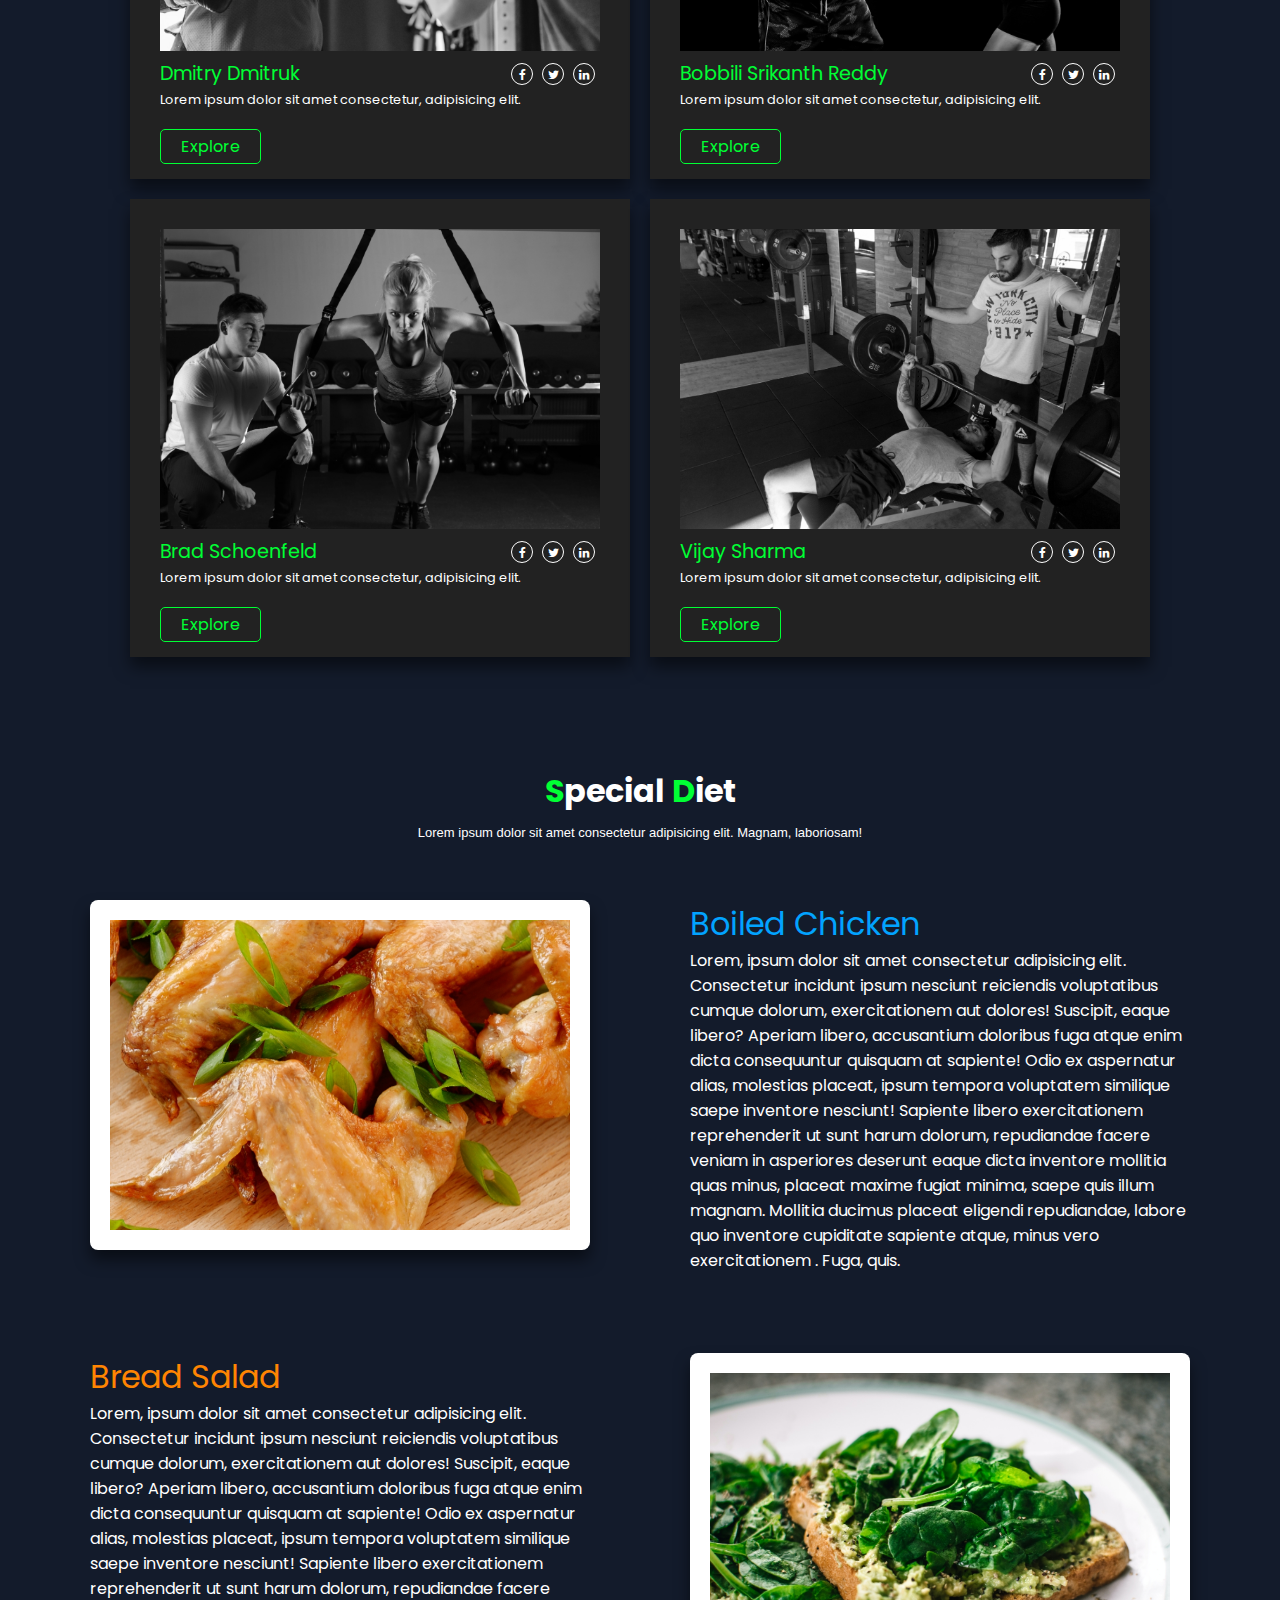
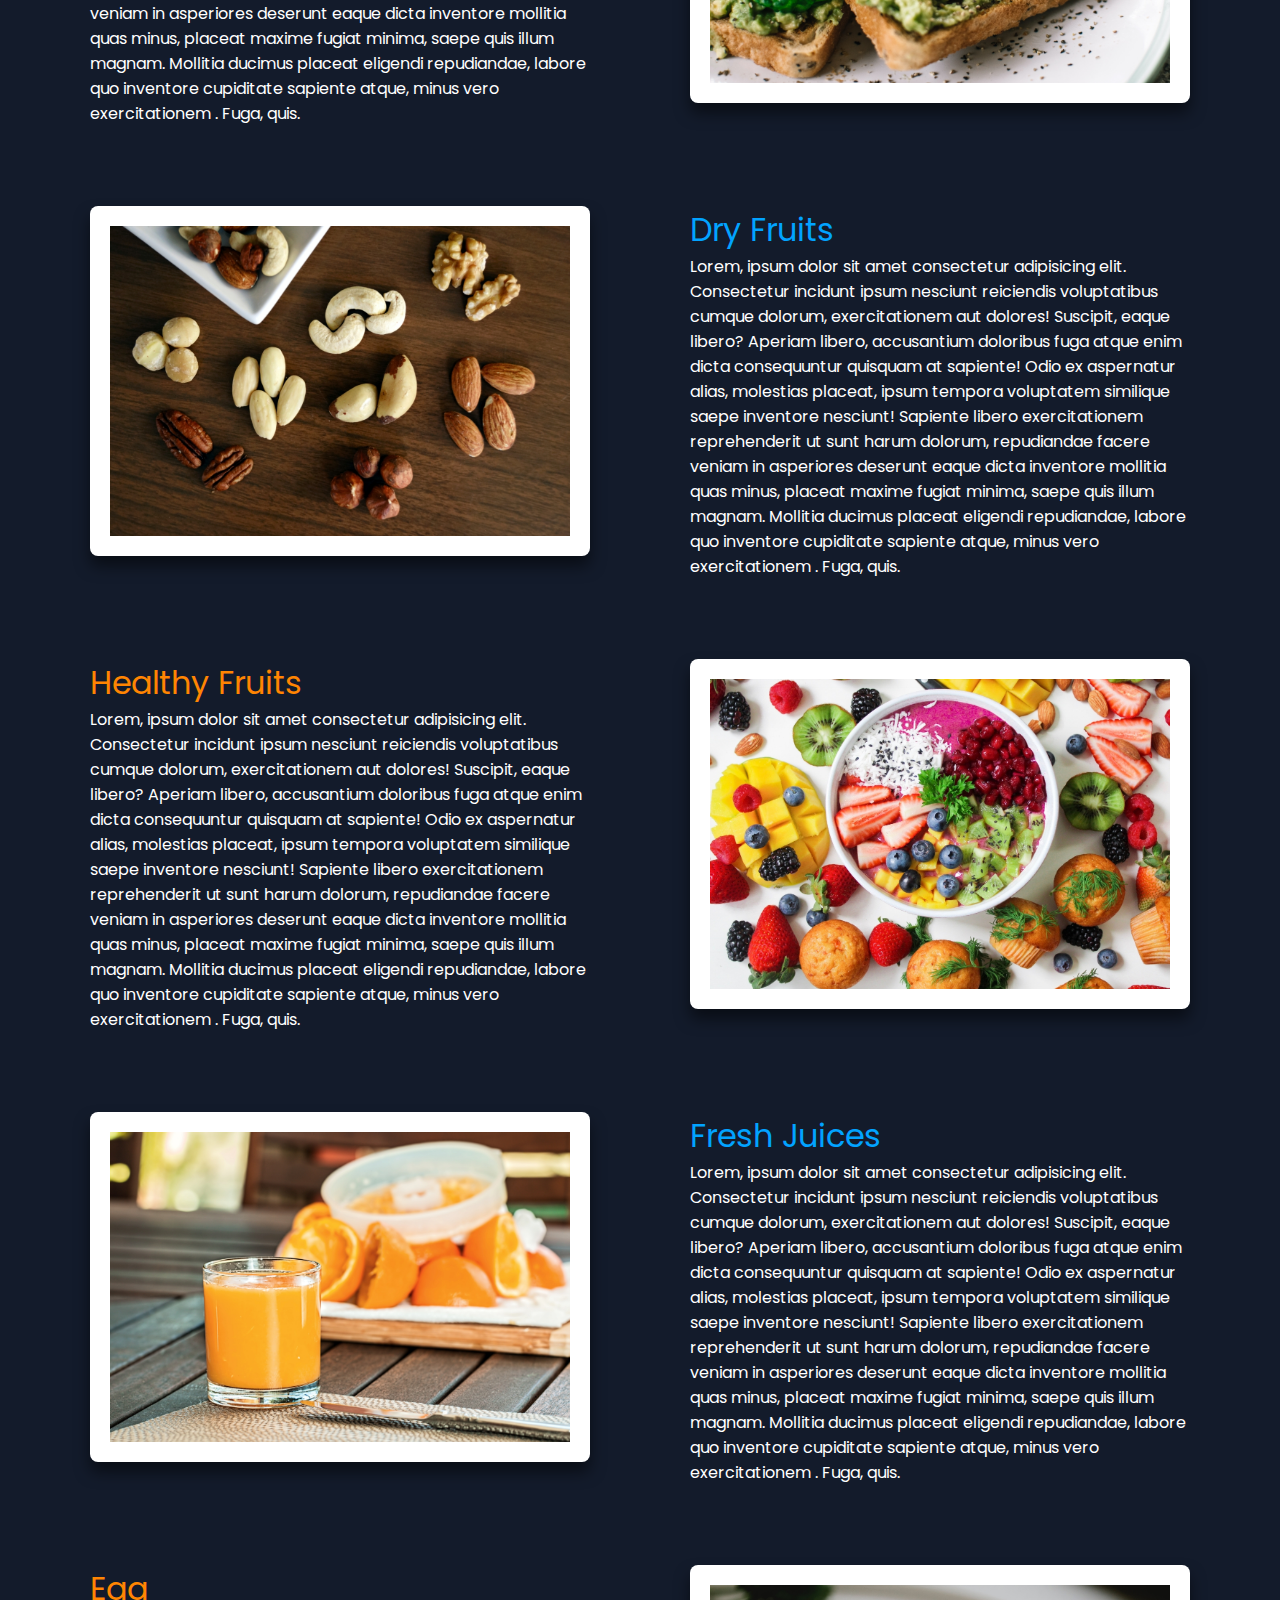
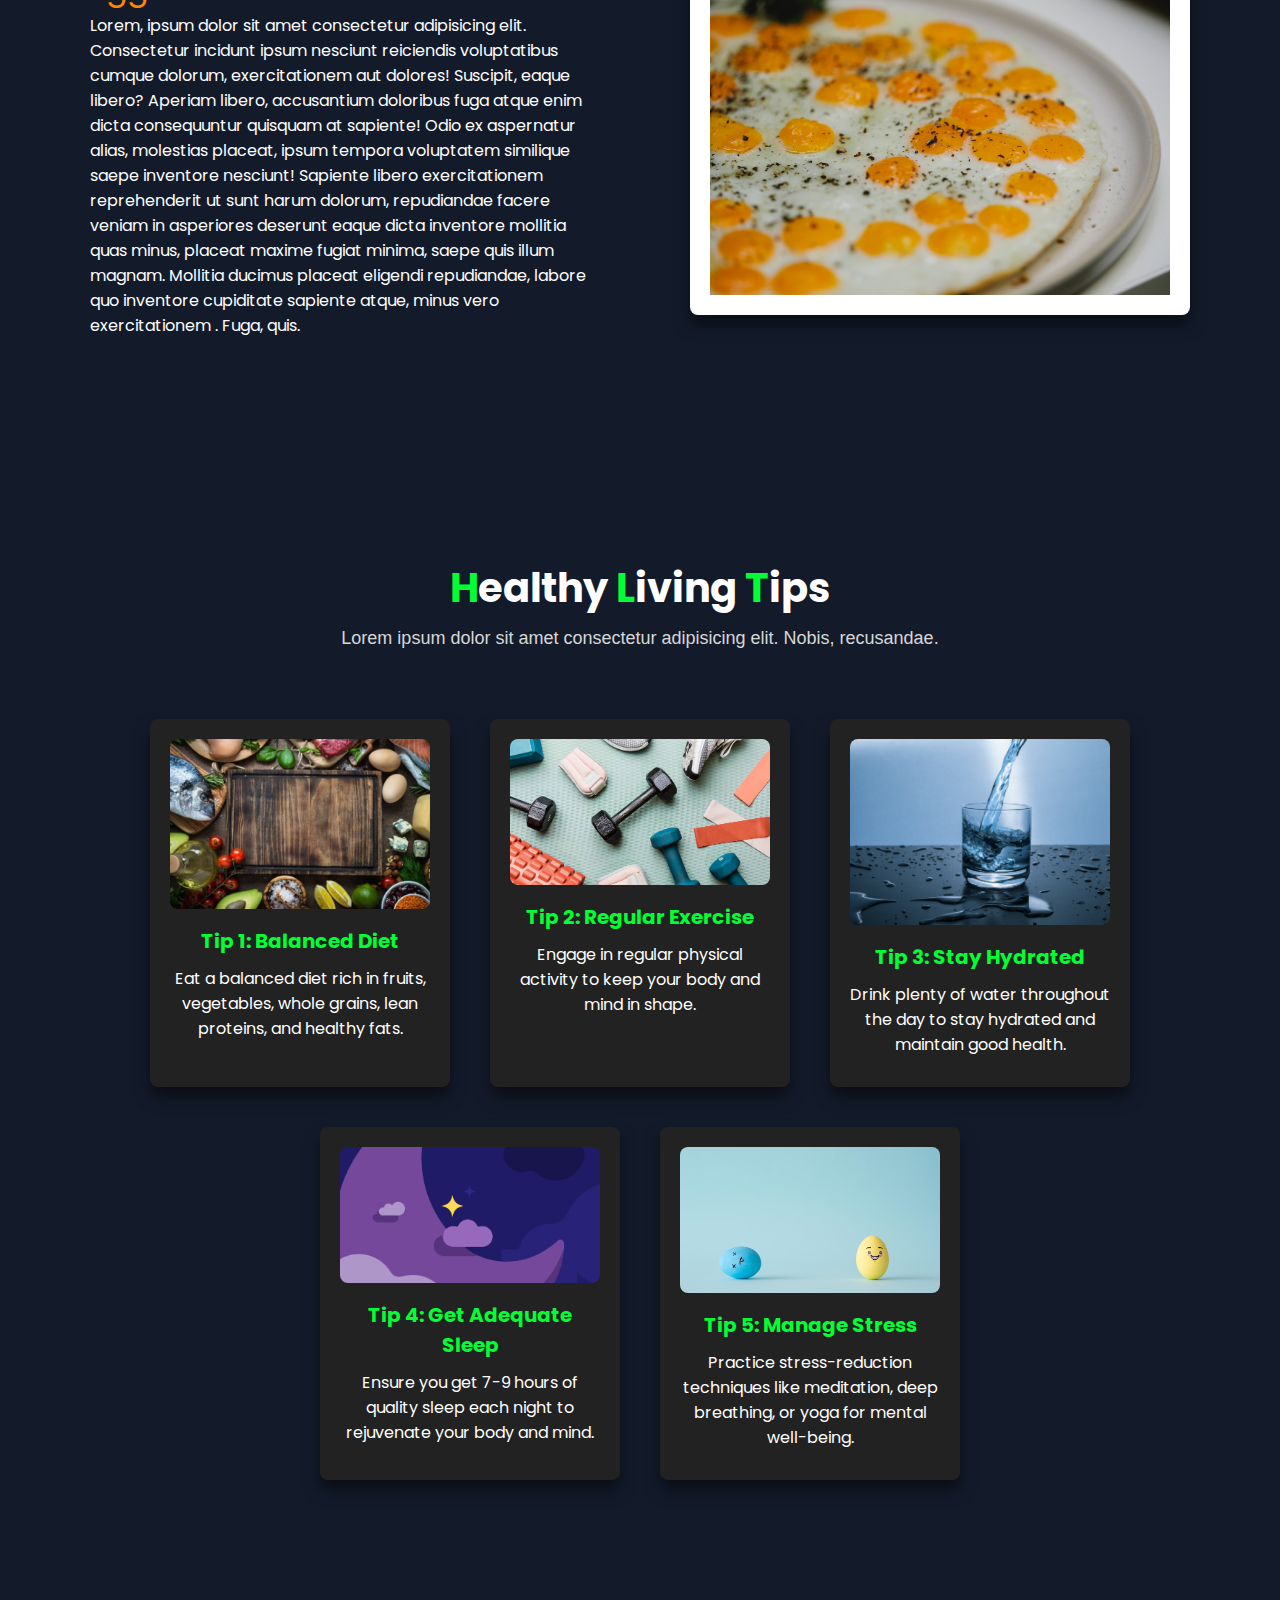
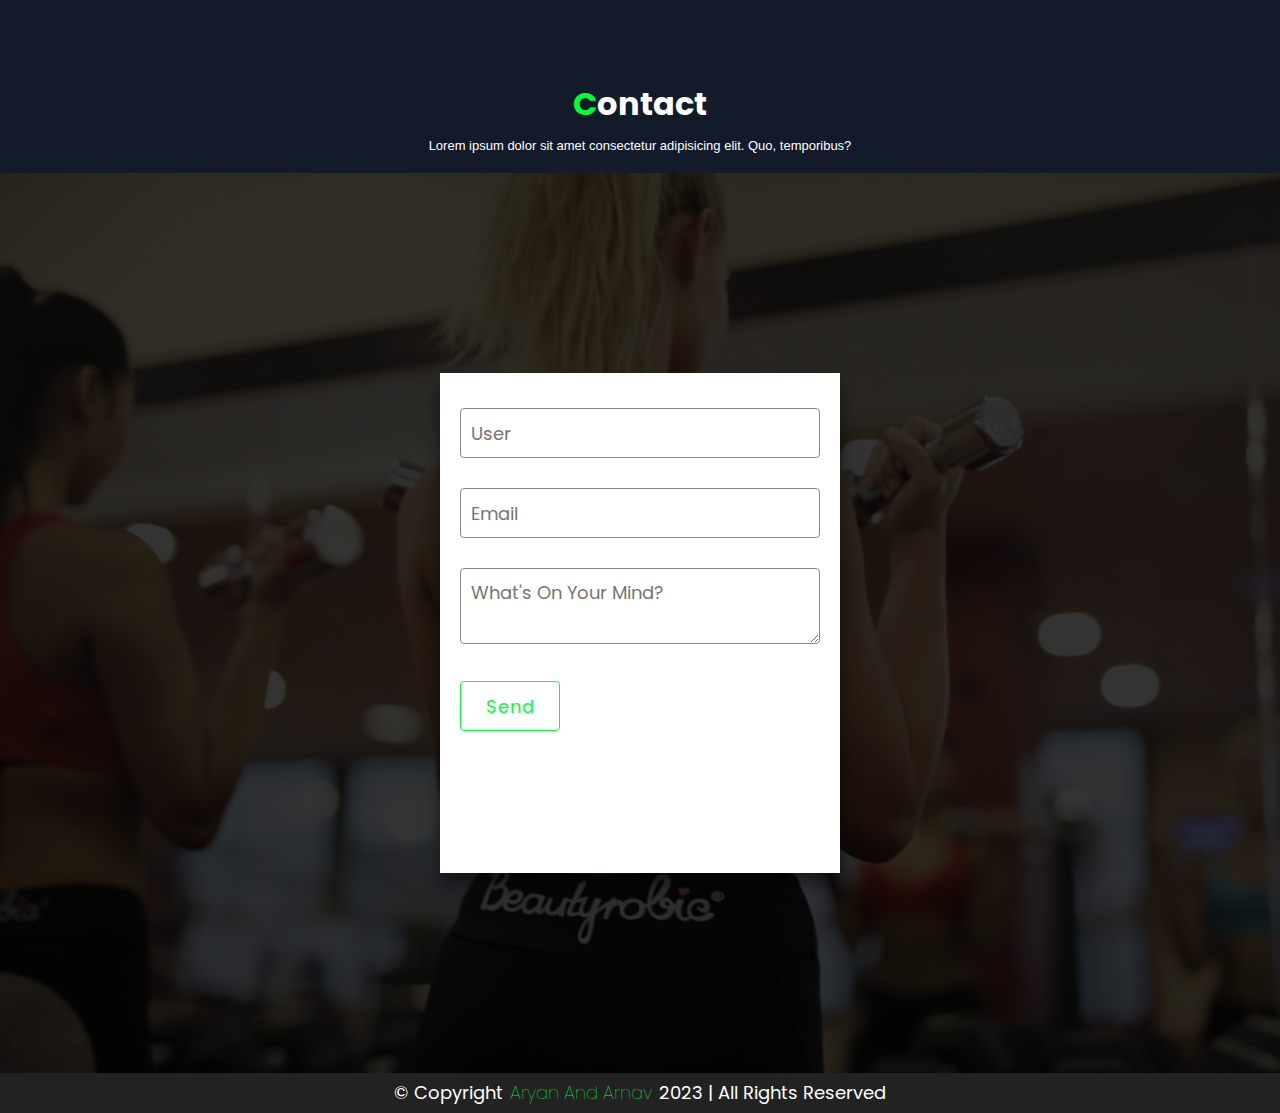
==== commit bfec61ad: "Update index.html" ====
--- a/index.html
+++ b/index.html
@@ -14,14 +14,15 @@
 
     <div class="navbar">
         <a href="#" class="logo">F<b>A</b>.</a>
+        <div class="toggle" onclick="navToggle()"></div>
         <ol>
-            <li><a href="#home">home</a></li>
-            <li><a href="#about">about</a></li>
-            <li><a href="#workout">workout</a></li>
-            <li><a href="#trainers">trainers</a></li>
-            <li><a href="#diet">diet</a></li>
-            <li><a href="#diet">tips</a></li>
-            <li><a href="#contact">contact</a></li>
+            <li><a href="#home" onclick="navToggle()">home</a></li>
+            <li><a href="#about" onclick="navToggle()">about</a></li>
+            <li><a href="#workout" onclick="navToggle()">workout</a></li>
+            <li><a href="#trainers" onclick="navToggle()">trainers</a></li>
+            <li><a href="#diet" onclick="navToggle()">diet</a></li>
+            <li><a href="#health-tips" onclick="navToggle()">tips</a></li>
+            <li><a href="#contact" onclick="navToggle()">contact</a></li>
         </ol>
     </div>
 
--- a/css/style.css
+++ b/css/style.css
@@ -508,3 +508,60 @@
     margin: 0 2px;
     font-weight: lighter;
 }
+
+.health-tips {
+    background-color: #131b2b;
+    padding: 80px 0;
+}
+
+.health-tips .main h2 {
+    font-size: 2.5em;
+    color: #fff;
+    text-transform: capitalize;
+}
+
+.health-tips .main h6 {
+    font-size: 18px;
+    color: #d7d7d7;
+    margin-top: 10px;
+}
+
+.health-tips .content {
+    display: flex;
+    flex-wrap: wrap;
+    justify-content: center;
+    margin-top: 30px;
+}
+
+.health-tips .tip {
+    width: 300px;
+    margin: 20px;
+    padding: 20px;
+    background-color: #222;
+    text-align: center;
+    border-radius: 8px;
+    box-shadow: 0 10px 15px rgba(0, 0, 0, 0.5);
+    transition: transform 0.2s, box-shadow 0.2s;
+}
+
+.health-tips .tip:hover {
+    transform: scale(1.05);
+    box-shadow: 0 10px 20px rgba(0, 0, 0, 0.7);
+}
+
+.health-tips .tip img {
+    max-width: 100%;
+    border-radius: 8px;
+}
+
+.health-tips .tip h3 {
+    font-size: 20px;
+    color: var(--prime);
+    margin: 10px 0;
+}
+
+.health-tips .tip p {
+    font-size: 16px;
+    color: #fff;
+    margin: 10px 0;
+}
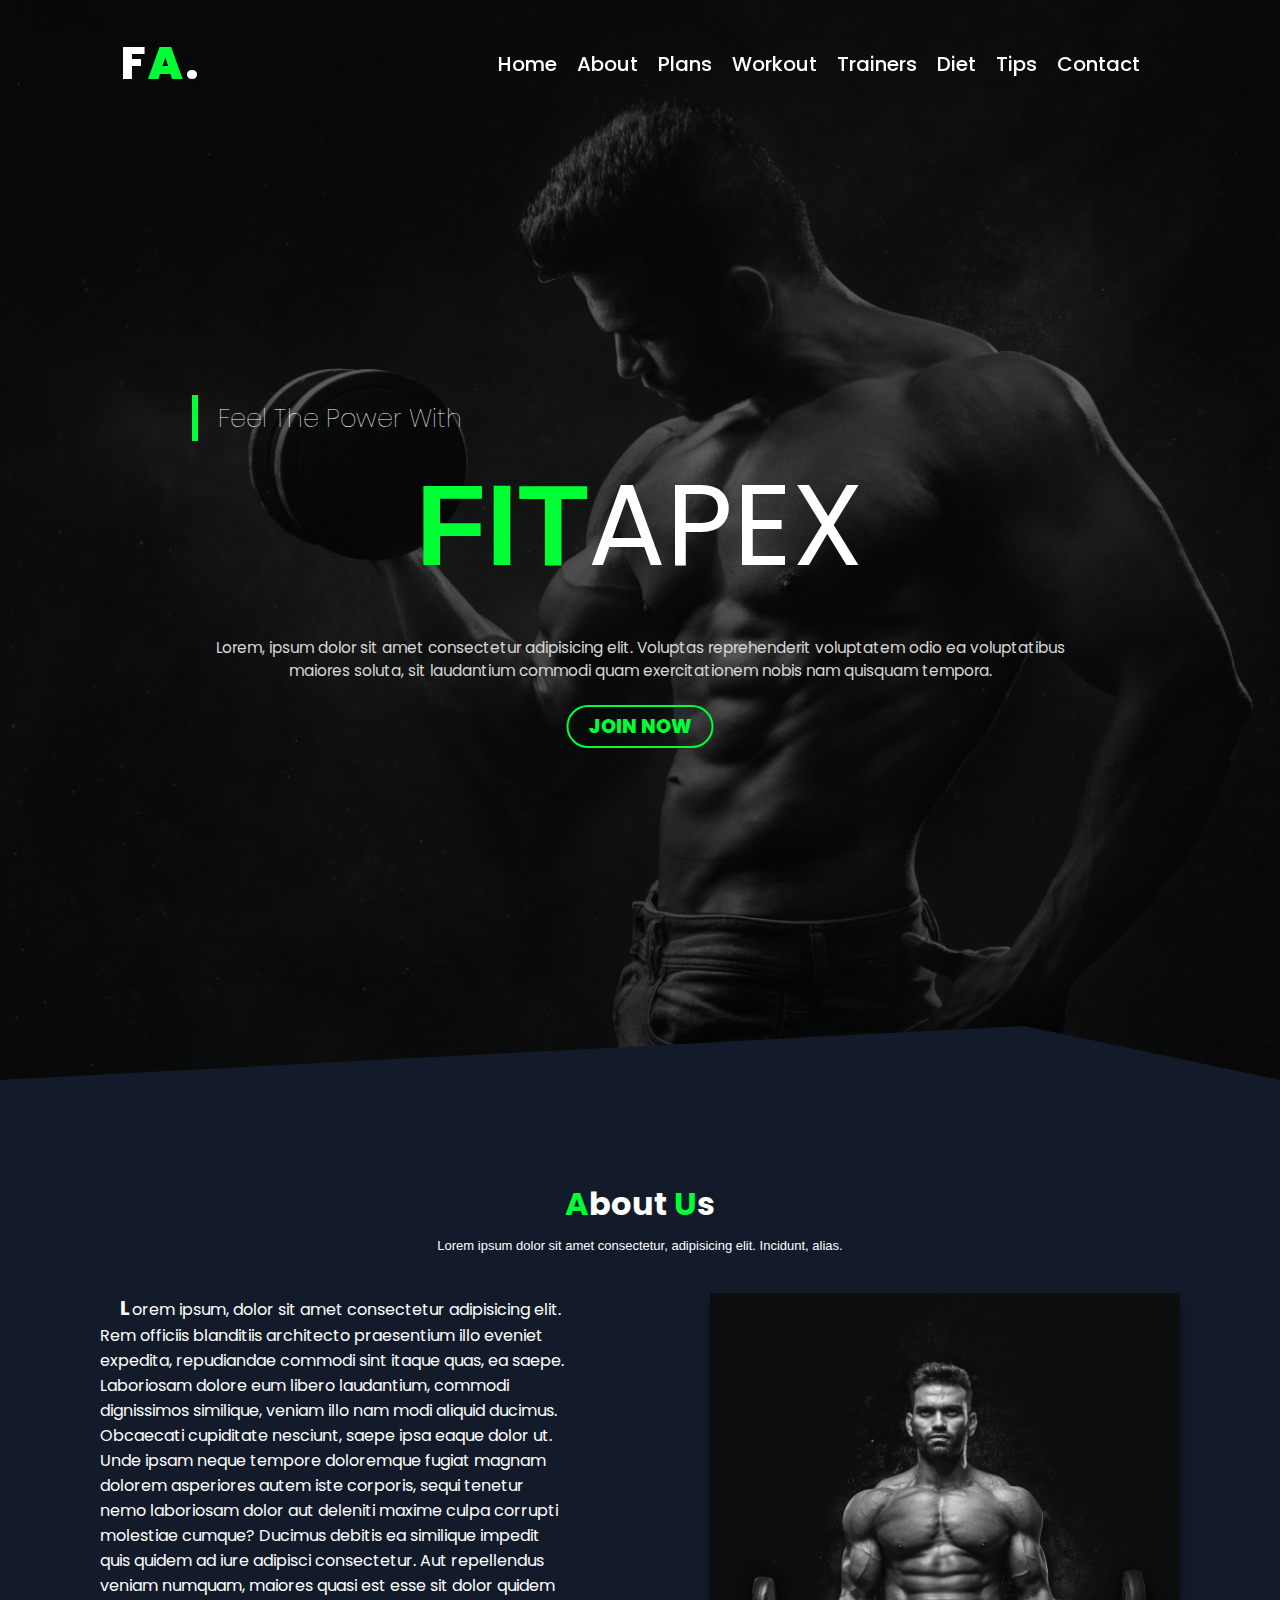
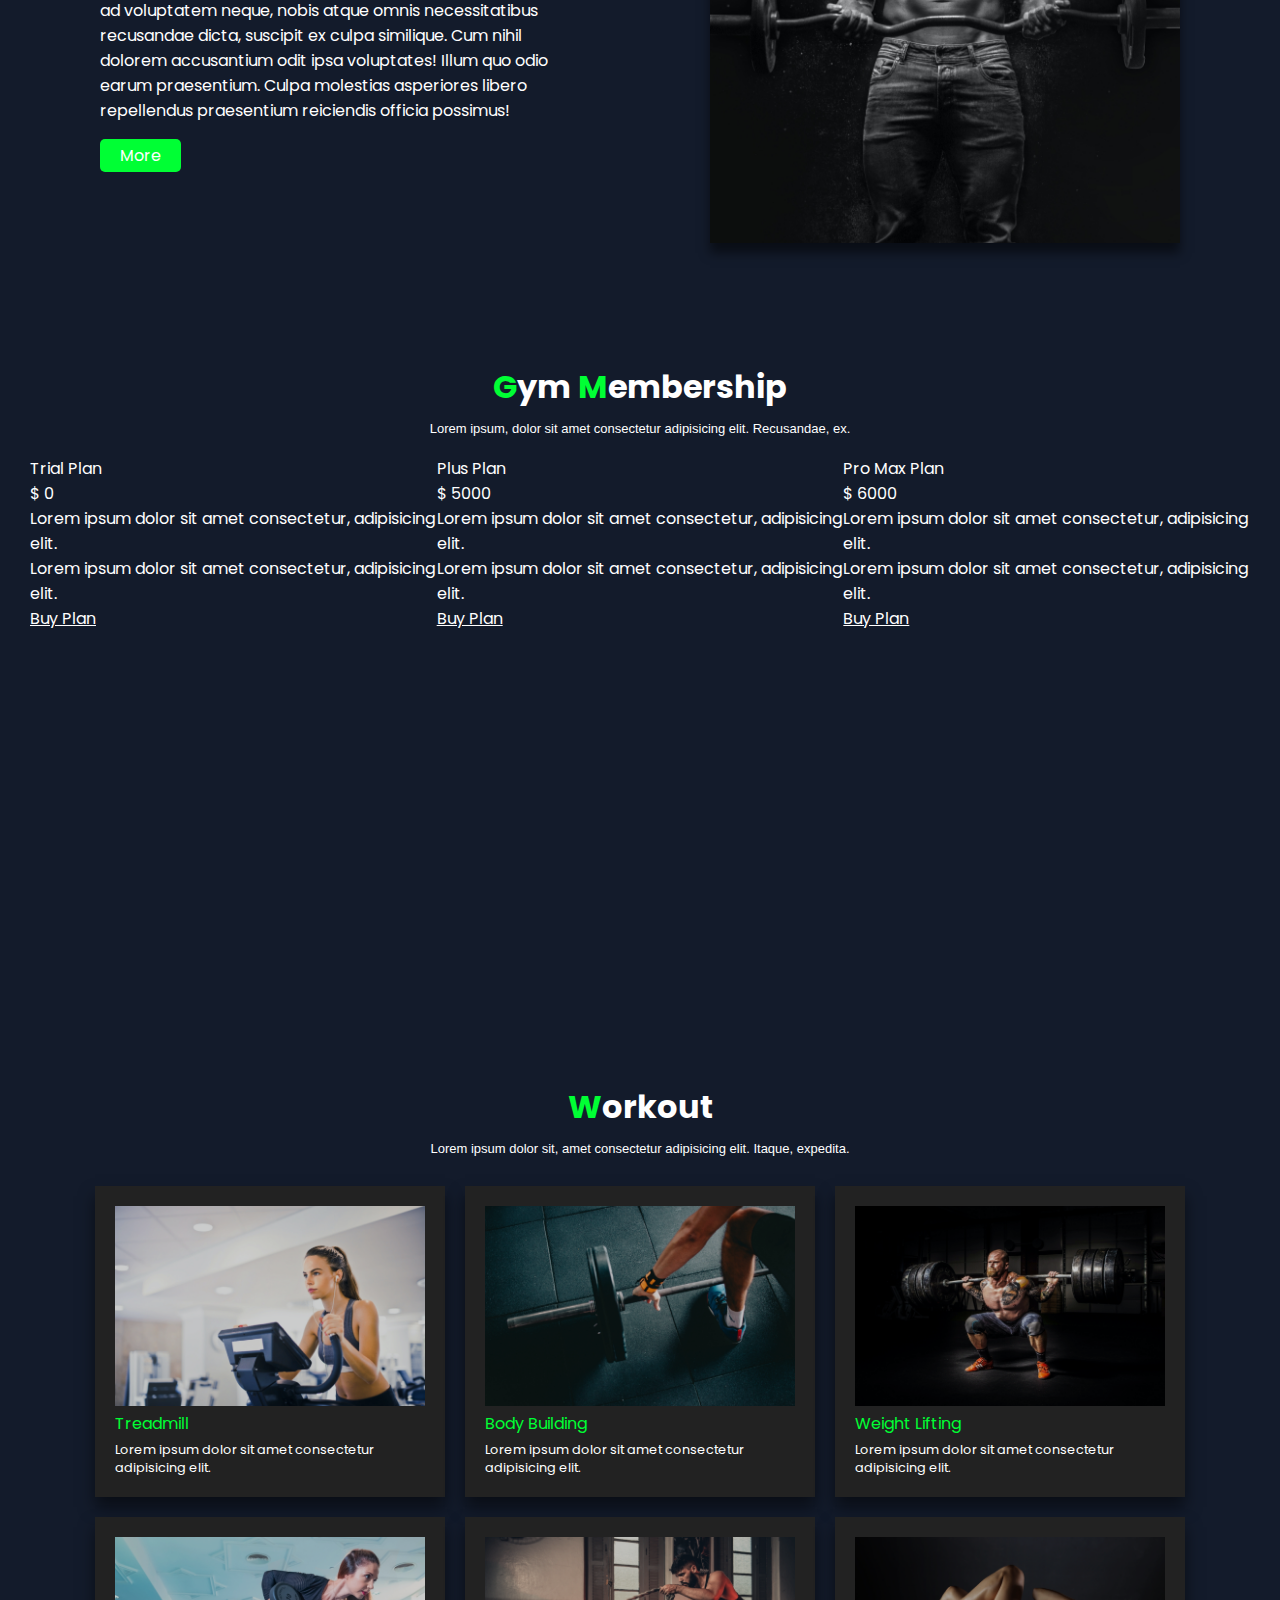
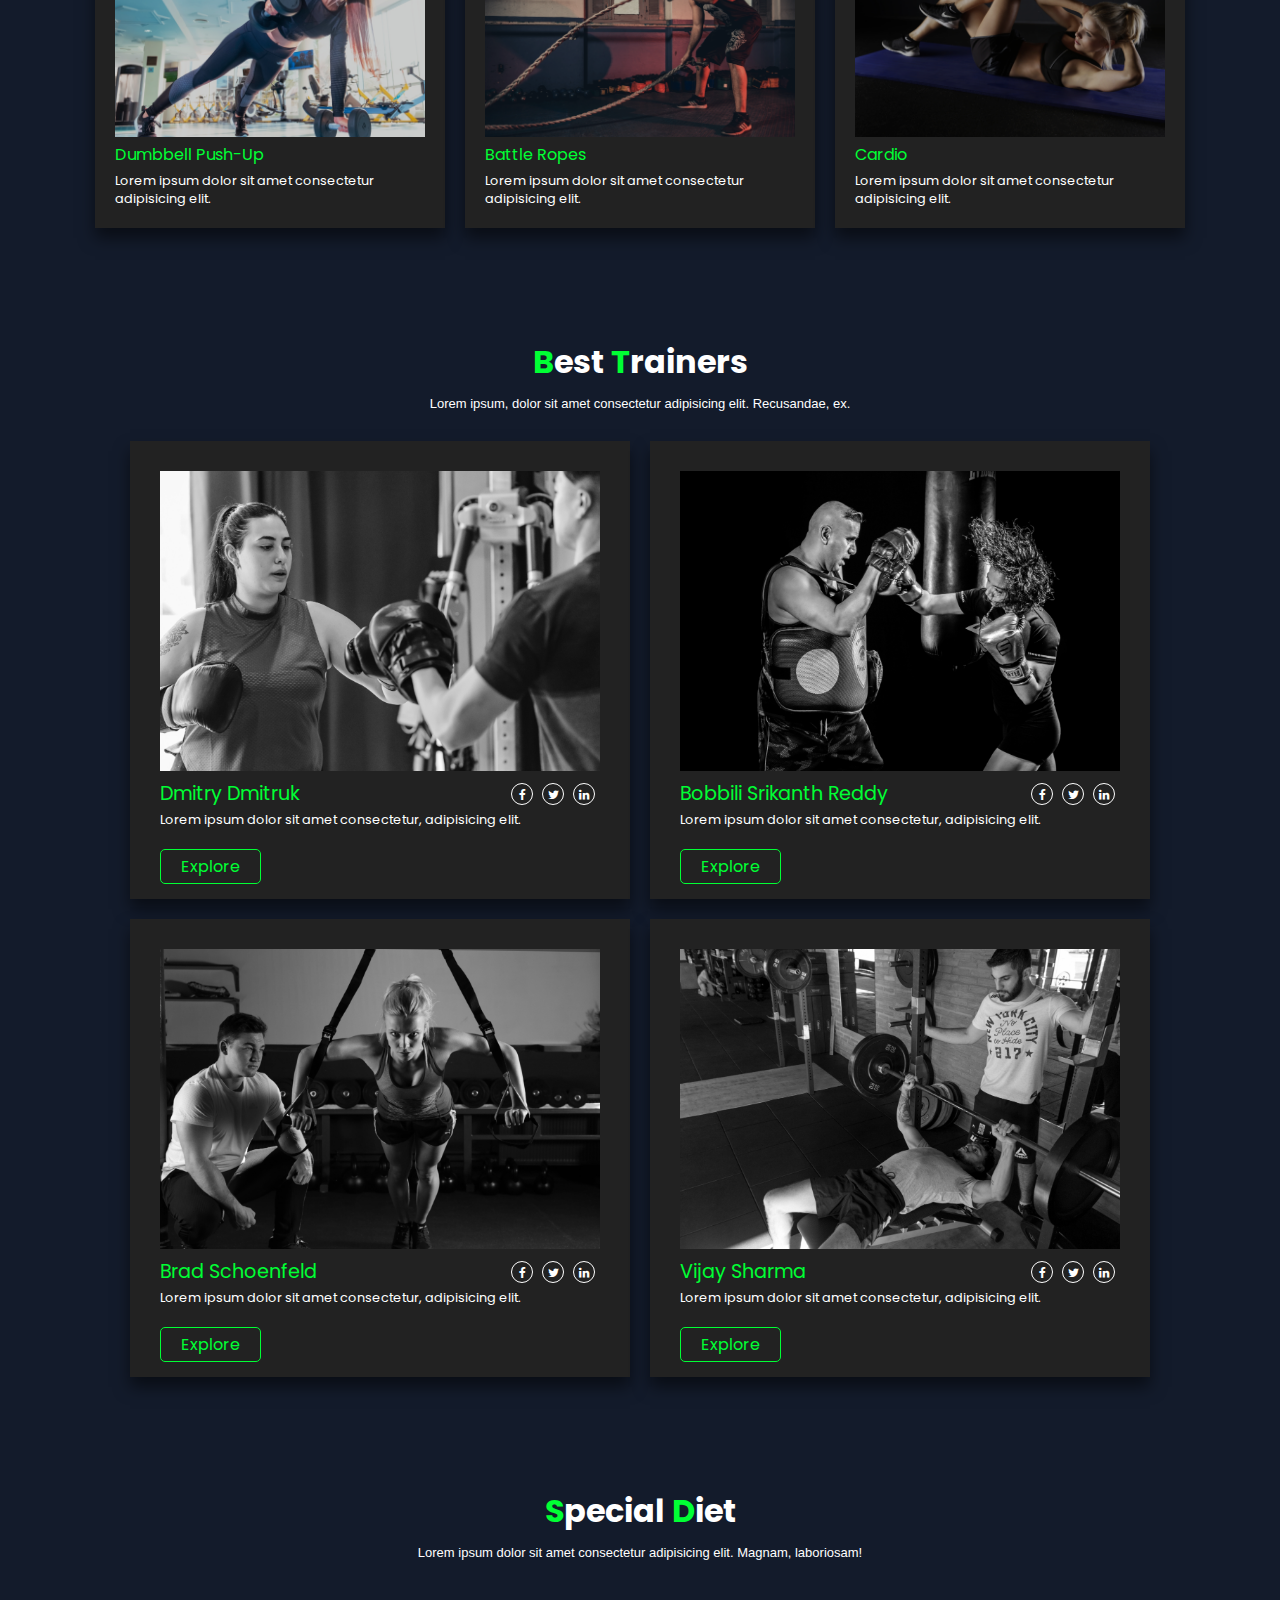
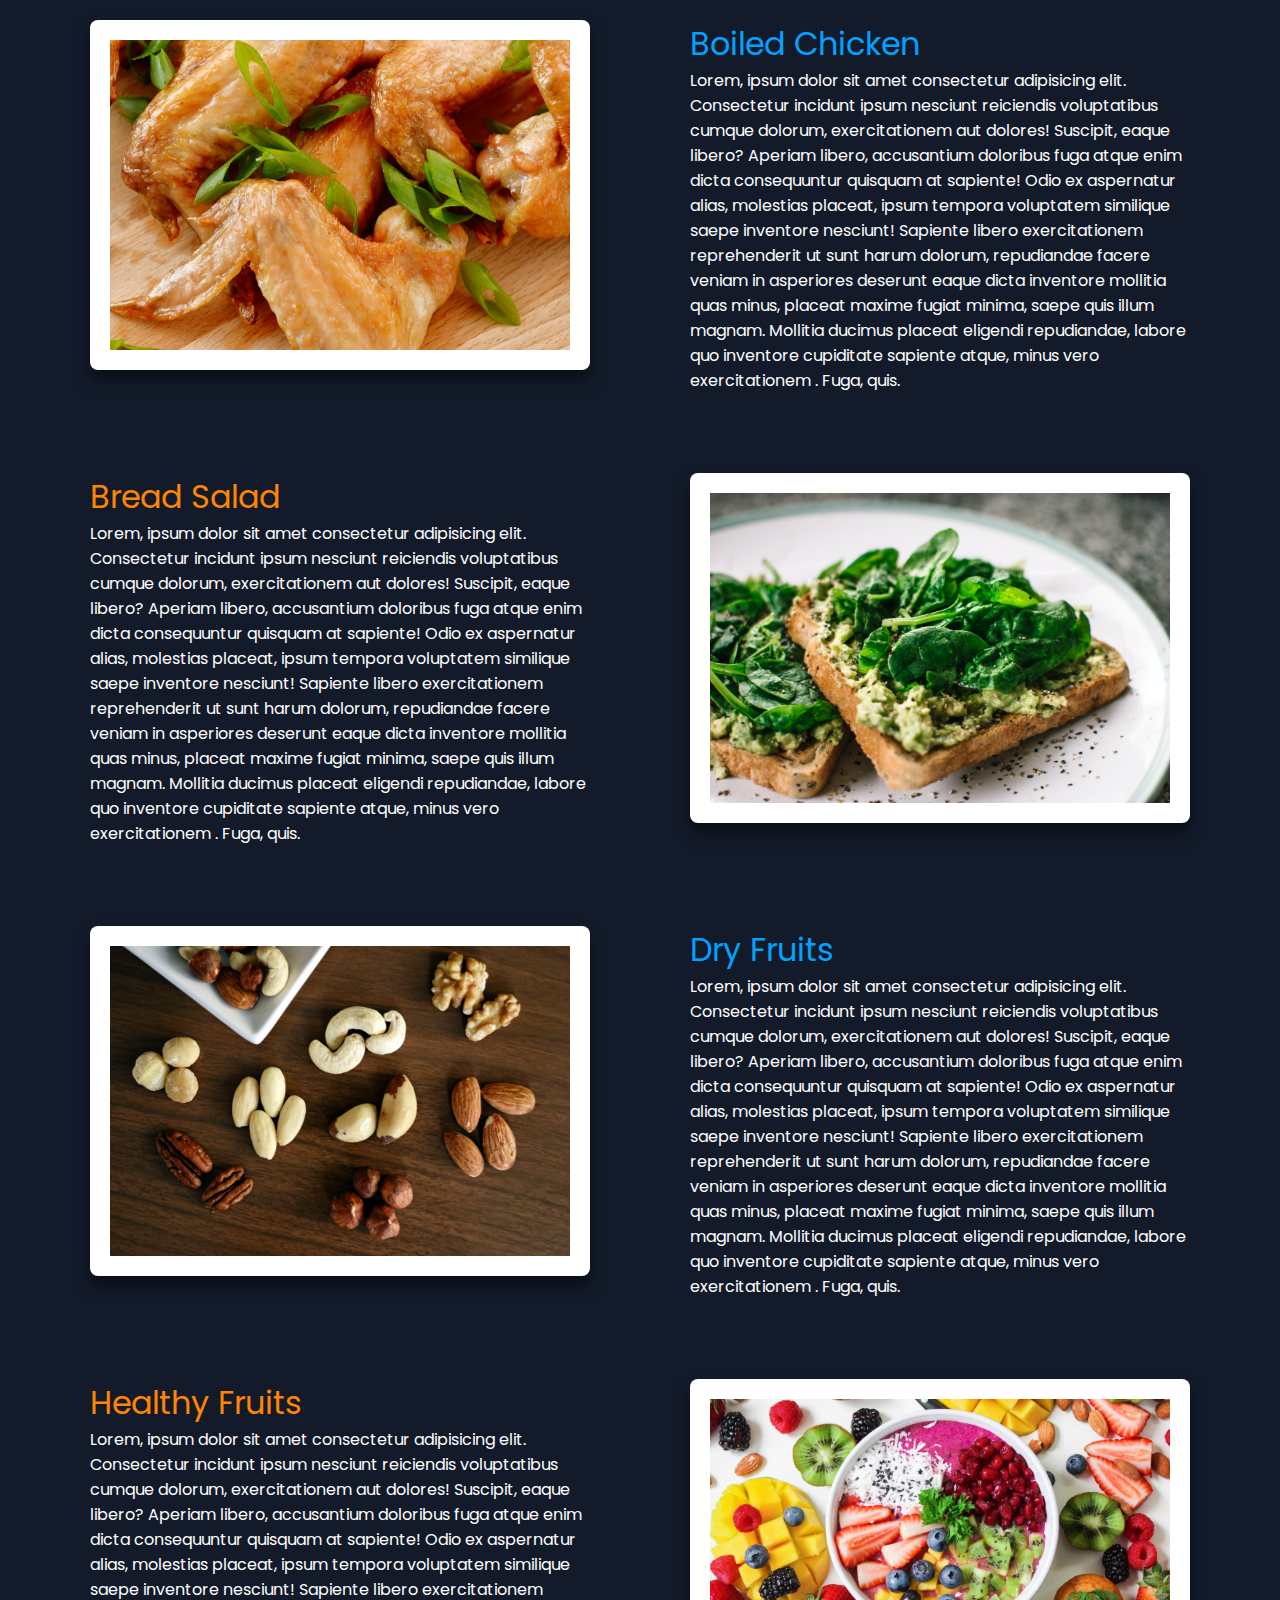
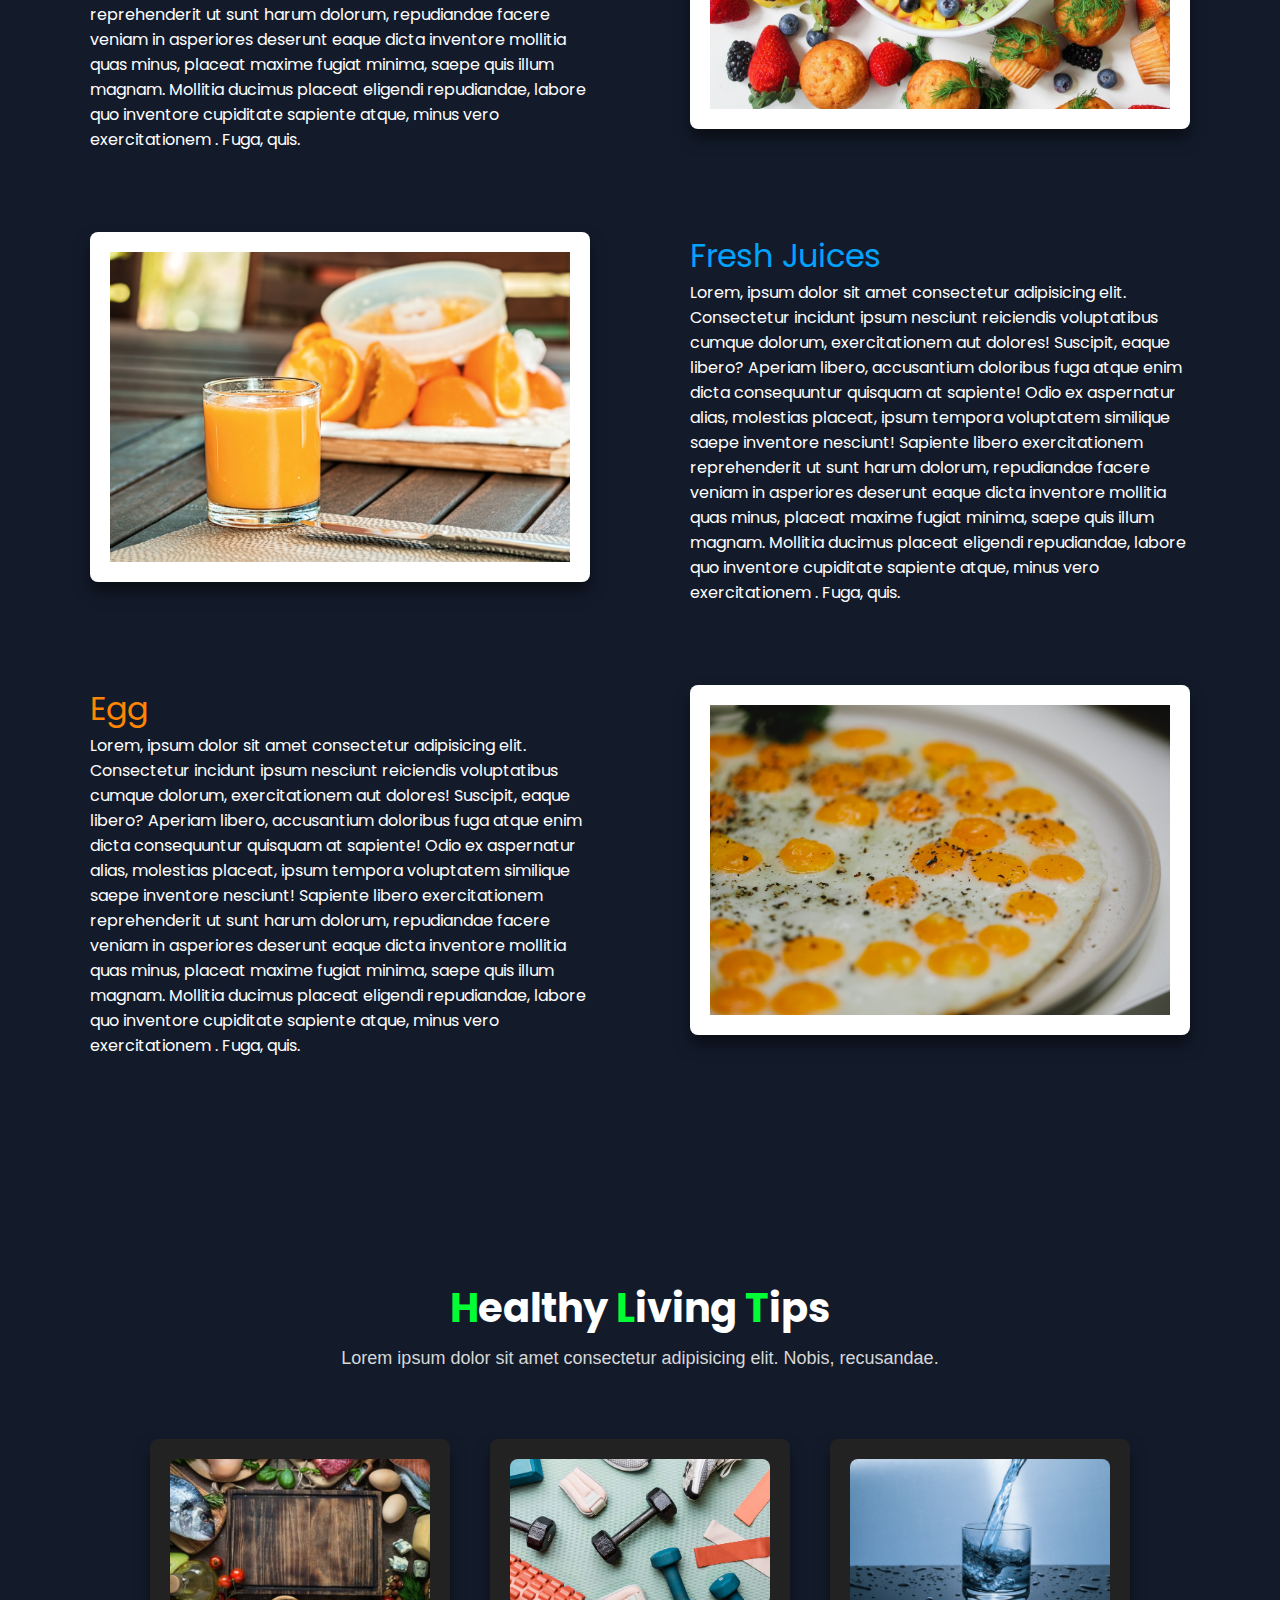
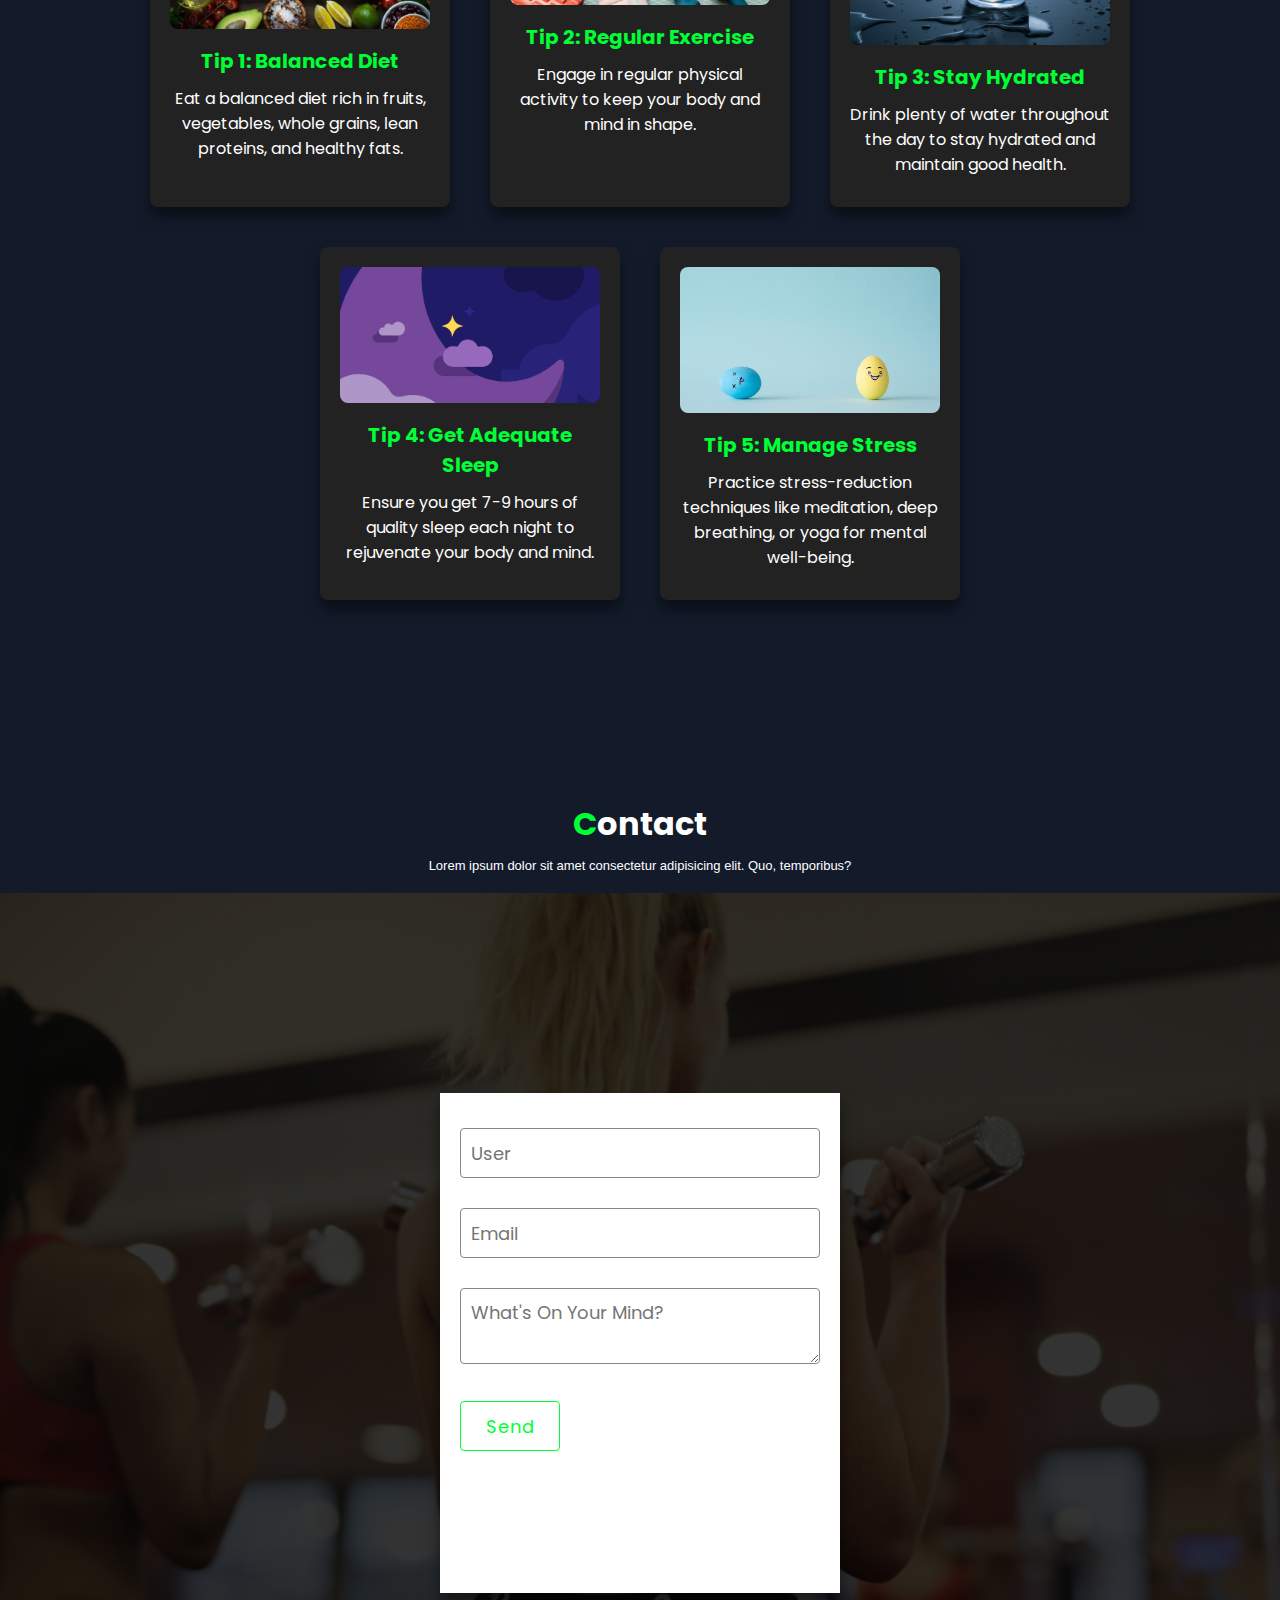
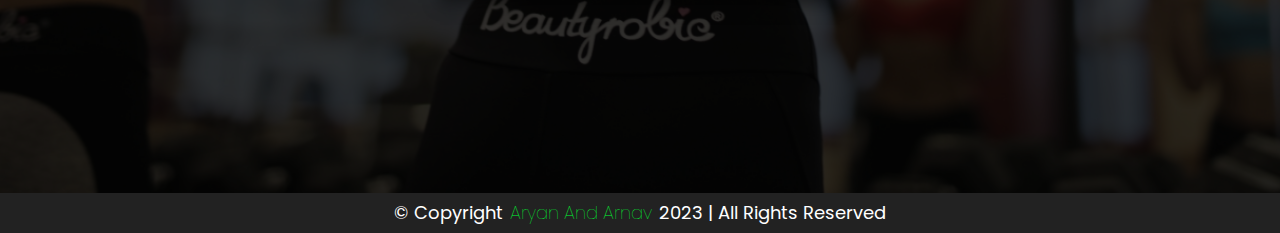
==== commit ddea9043: "Added Gym Membership Section" ====
--- a/index.html
+++ b/index.html
@@ -18,6 +18,7 @@
         <ol>
             <li><a href="#home" onclick="navToggle()">home</a></li>
             <li><a href="#about" onclick="navToggle()">about</a></li>
+            <li><a href="#plans" onclick="navToggle()">plans</a></li>
             <li><a href="#workout" onclick="navToggle()">workout</a></li>
             <li><a href="#trainers" onclick="navToggle()">trainers</a></li>
             <li><a href="#diet" onclick="navToggle()">diet</a></li>
@@ -44,7 +45,7 @@
 <!----------------------------------------------------- ABOUT SECTION ------------------------------------------------------->
     <section id="about" class="about view">
         <div class="main">
-            <h2><span>A</span>bout Us</h2>
+            <h2><span>A</span>bout <span>U</span>s</h2>
             <h6>Lorem ipsum dolor sit amet consectetur, adipisicing elit. Incidunt, alias.</h6>
         </div>
 
@@ -61,6 +62,60 @@
             </div>
         </div>
     </section>
+
+<!----------------------------------------------------- PLANS SECTION ------------------------------------------------------->
+
+<section id="plans" class="plans view">
+    <div class="main">
+        <h2><span>G</span>ym<span> M</span>embership</h2>
+        <h6>Lorem ipsum, dolor sit amet consectetur adipisicing elit. Recusandae, ex.</h6>
+    </div>
+
+    <div class="content">
+
+        <div class="frame">
+            <div class="headline">
+                <div class="title">Trial Plan</div>
+                <div class="price">$ 0</div>
+            </div>
+            <div class="details">
+                <p>Lorem ipsum dolor sit amet consectetur, adipisicing elit.</p>
+                <p>Lorem ipsum dolor sit amet consectetur, adipisicing elit.</p>
+            </div>
+            <div class="button">
+                <a href="#">Buy Plan</a>
+            </div>
+        </div>
+
+        <div class="frame">
+            <div class="headline">
+                <div class="title">Plus Plan</div>
+                <div class="price">$ 5000</div>
+            </div>
+            <div class="details">
+                <p>Lorem ipsum dolor sit amet consectetur, adipisicing elit.</p>
+                <p>Lorem ipsum dolor sit amet consectetur, adipisicing elit.</p>
+            </div>
+            <div class="button">
+                <a href="#">Buy Plan</a>
+            </div>
+        </div>
+
+        <div class="frame">
+            <div class="headline">
+                <div class="title">Pro Max Plan</div>
+                <div class="price">$ 6000</div>
+            </div>
+            <div class="details">
+                <p>Lorem ipsum dolor sit amet consectetur, adipisicing elit.</p>
+                <p>Lorem ipsum dolor sit amet consectetur, adipisicing elit.</p>
+            </div>
+            <div class="button">
+                <a href="#">Buy Plan</a>
+            </div>
+        </div>
+    </div>
+</section>
 
 <!----------------------------------------------------- WORKOUT SECTION ------------------------------------------------------->
 
--- a/css/style.css
+++ b/css/style.css
@@ -565,3 +565,127 @@
     color: #fff;
     margin: 10px 0;
 }
+
+@media screen and (max-width: 900px){
+    .navbar{
+        padding: 0 60px;
+    }
+
+    .navbar ol{
+        display: none;
+    }
+
+    .navbar ol.active{
+        top: 60px;
+        left: 0;
+        width: 100%;
+        display: flex;
+        position: fixed;
+        background: #222;
+        align-items: center;
+        justify-content: center;
+        flex-direction: column;
+        height: calc(100% - 60px);
+    }
+
+    .navbar ol.active li{
+        margin: 8px;
+    }
+
+    .navbar ol.active li a{
+
+        font-size: 25px;
+    }
+
+    .navbar .toggle{
+        height: 25px;
+        width: 25px;
+        margin: auto 0;
+        cursor: pointer;
+        background: url(../img/menubar.jpg);
+        background-size: 25px;
+        background-position: center;
+        filter: invert(1);
+        background-repeat: no-repeat;
+    }
+
+    .navbar .toggle.active{
+        background: url(../img/close.png);
+        background-size: 40px;
+        background-position: center;
+        cursor: pointer;
+        filter: invert(1);
+    }
+
+    .highlights h3{
+        font-size: 3vw;
+        padding: 5px 10px;
+        border-left: 3px solid var(--prime);
+    }
+
+    .highlights h1{
+        font-size: 16vw;
+    }
+
+    .highlights .join{
+        font-size: 1.8vw;
+        border: 1px solid var(--prime);
+    }
+
+    .main h2{
+        font-size: 1.5rem;
+    }
+
+    .main h6{
+        font-size: 10px;
+    }
+
+    .about .content{
+        flex-direction: column;
+    }
+
+    .workout .content .frame{
+        width: 260px;
+        padding: 18px;
+    }
+
+    .trainers .content .frame{
+        width: 350px;
+        padding: 15px 15px 40px 15px;
+        margin: 10px 5px;
+    }
+
+    .trainers .content .frame .box{
+        height: 200px;
+    }
+
+    .trainers .content .frame a{
+        border: 1.5px solid var(--prime);
+        padding: 3px 15px;
+    }
+
+    .diet .content .row{
+        flex-direction: column;
+    }
+
+    .diet .content .row .cols{
+        width: 100%;
+    }
+
+    .diet .content .row:nth-child(odd) .a{
+        order: 0;
+    }
+
+    .diet .content .row .cols .heading{
+        font-size: 1.5em;
+    }
+
+    .diet .content .row .cols p{
+        font-size: 13px;
+    }
+
+    .diet .content .row .cols .boxes{
+        width: 90%;
+        margin: auto;
+    }
+}
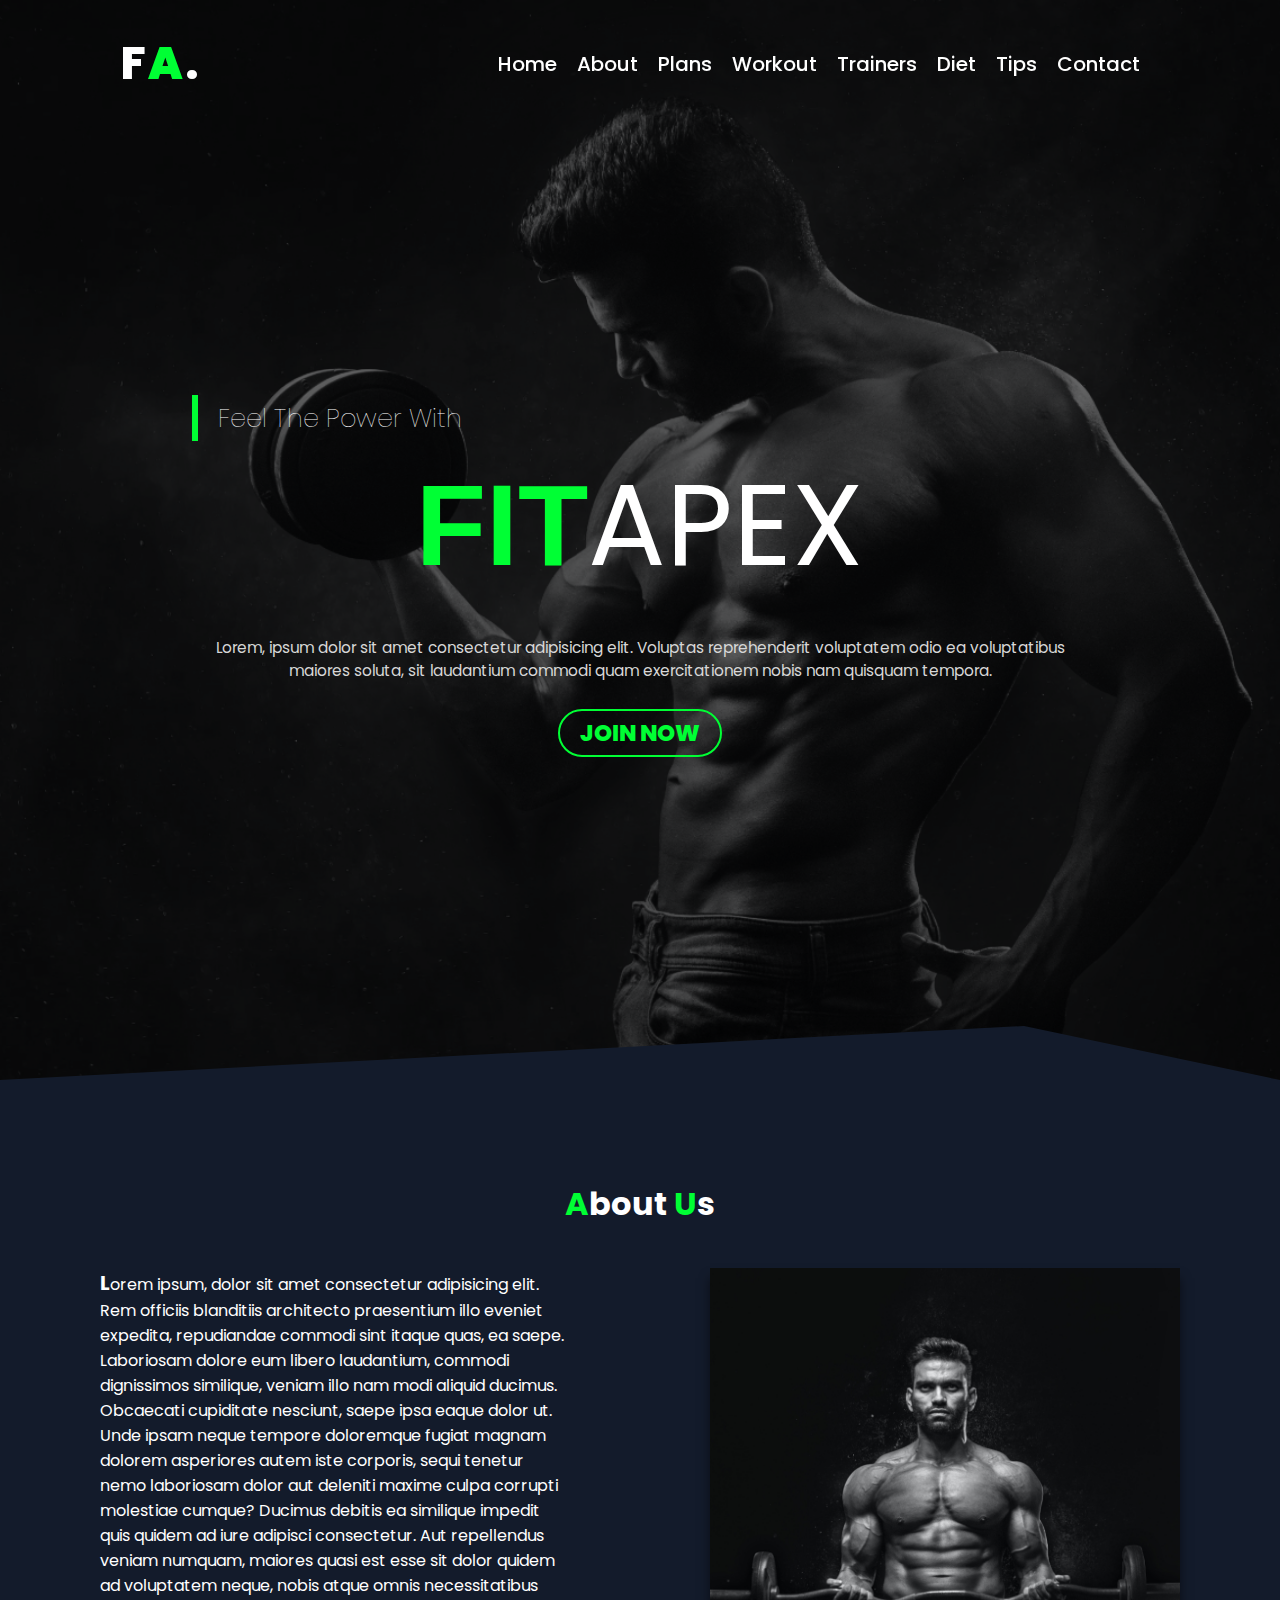
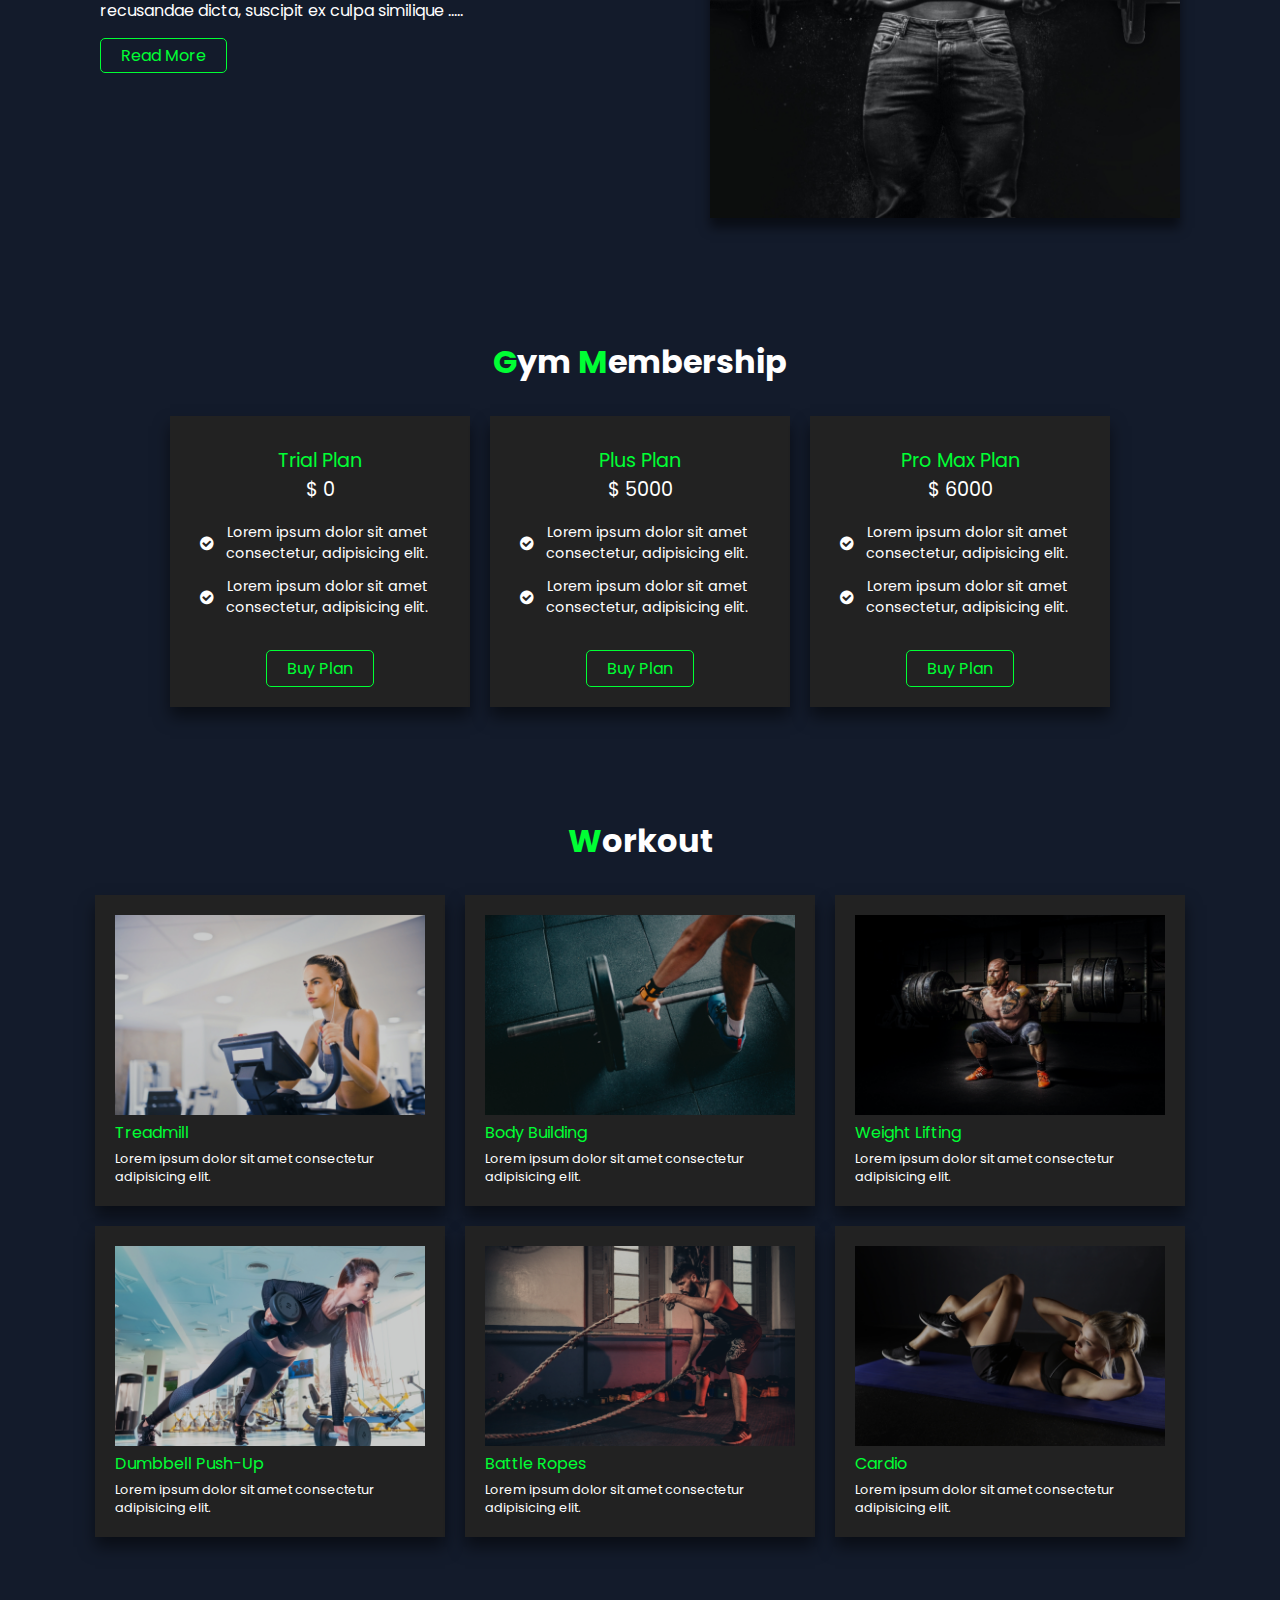
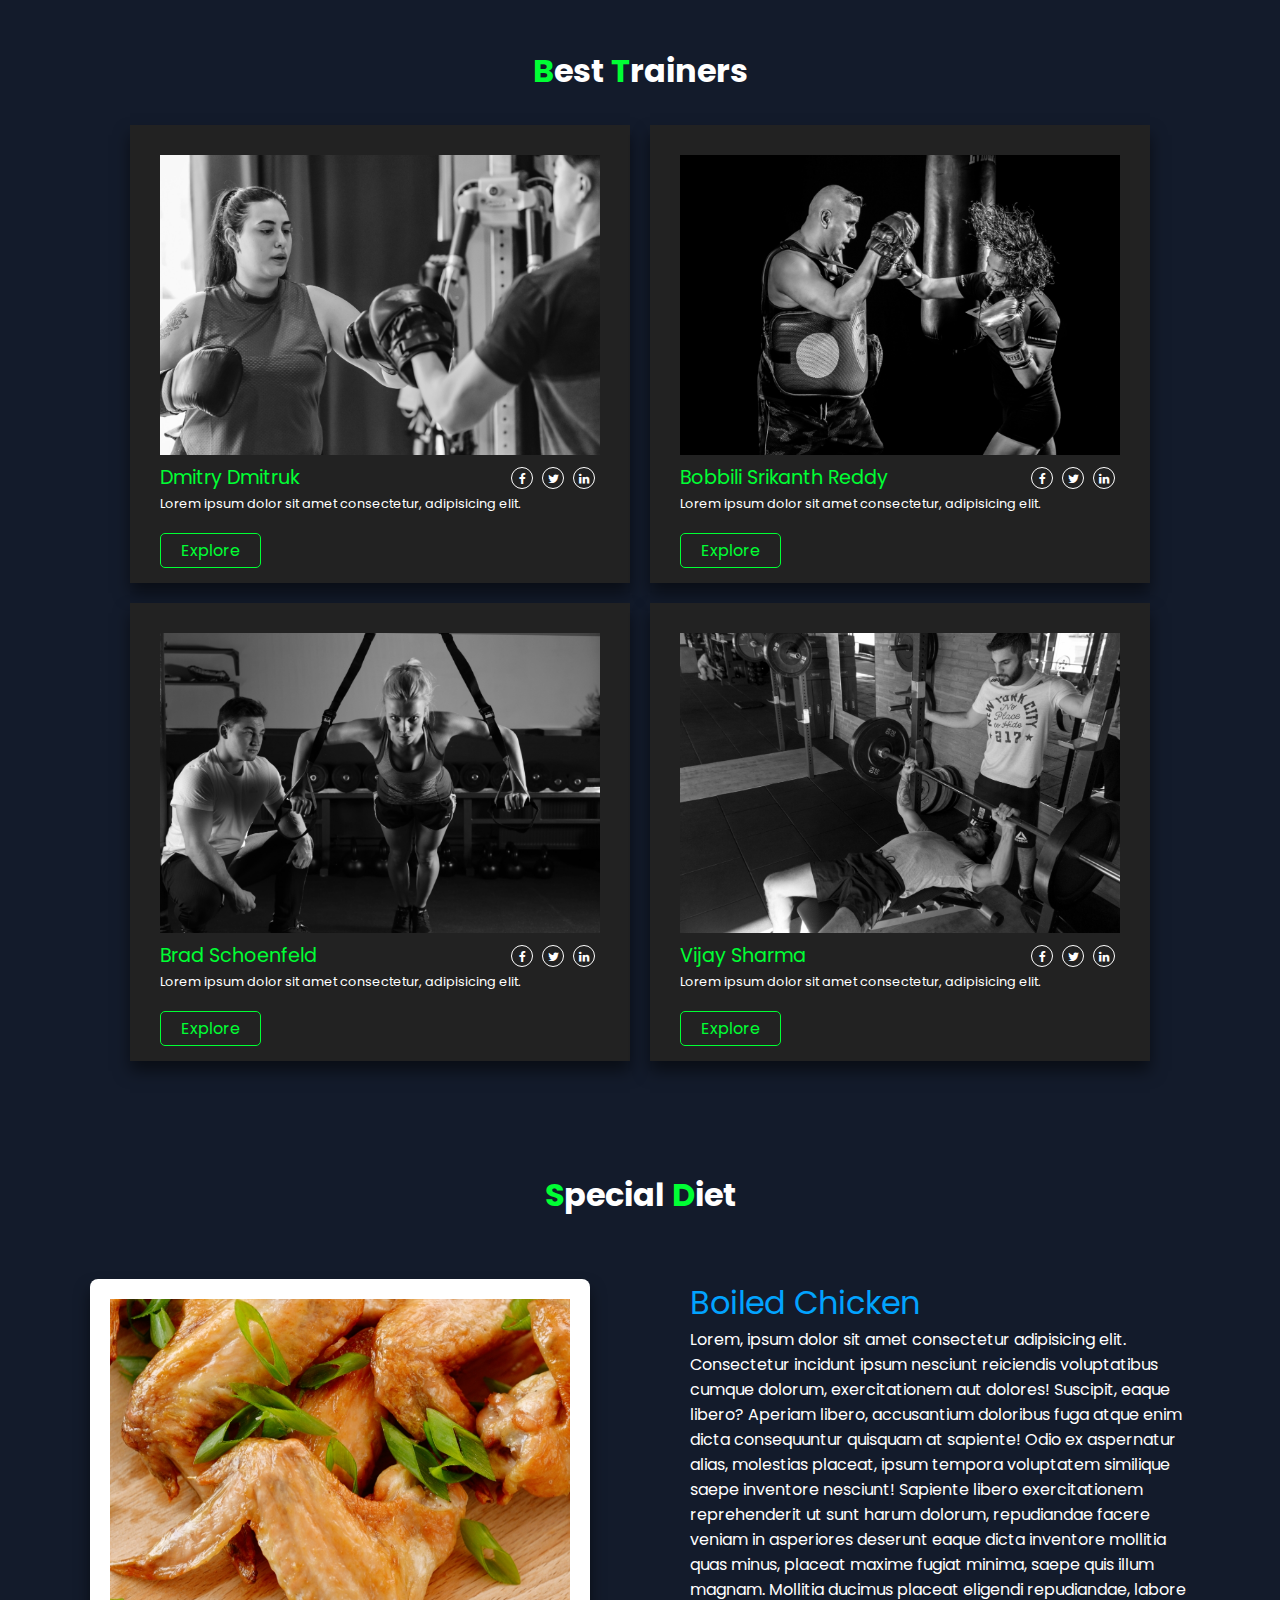
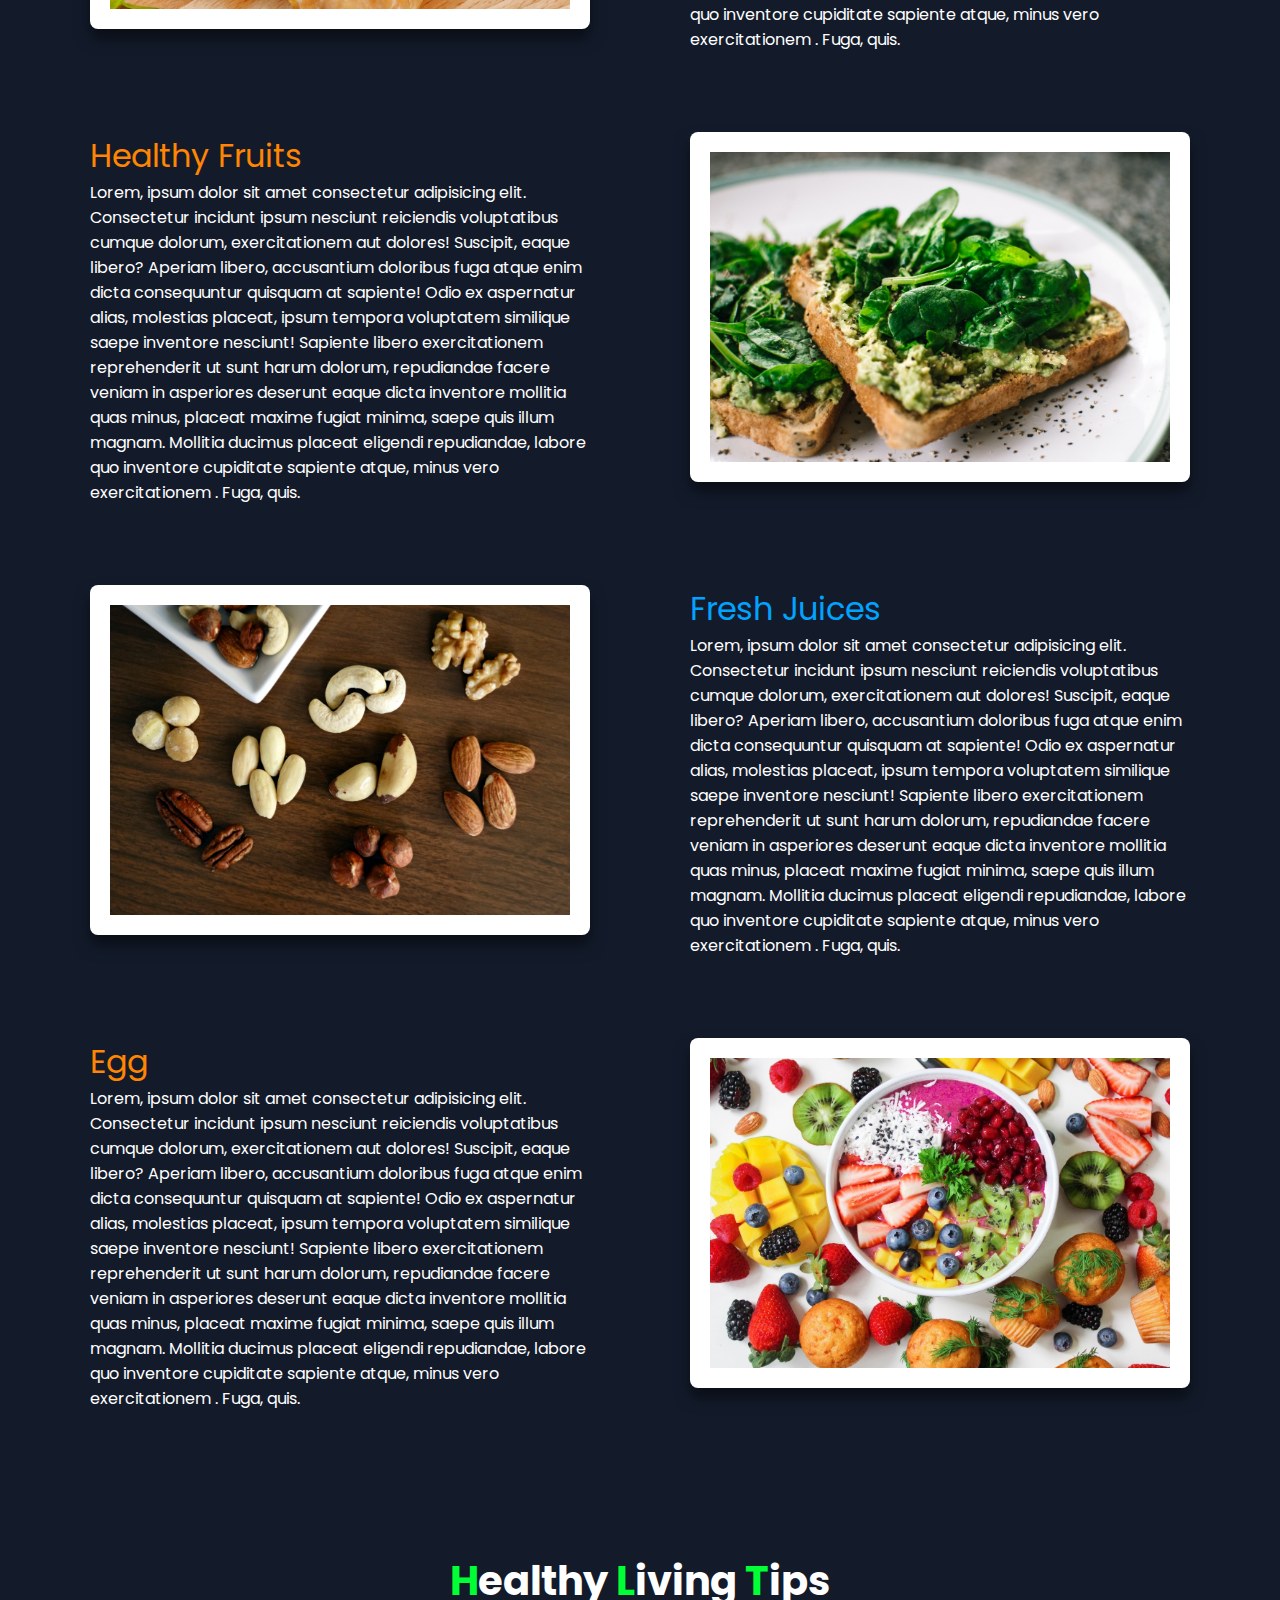
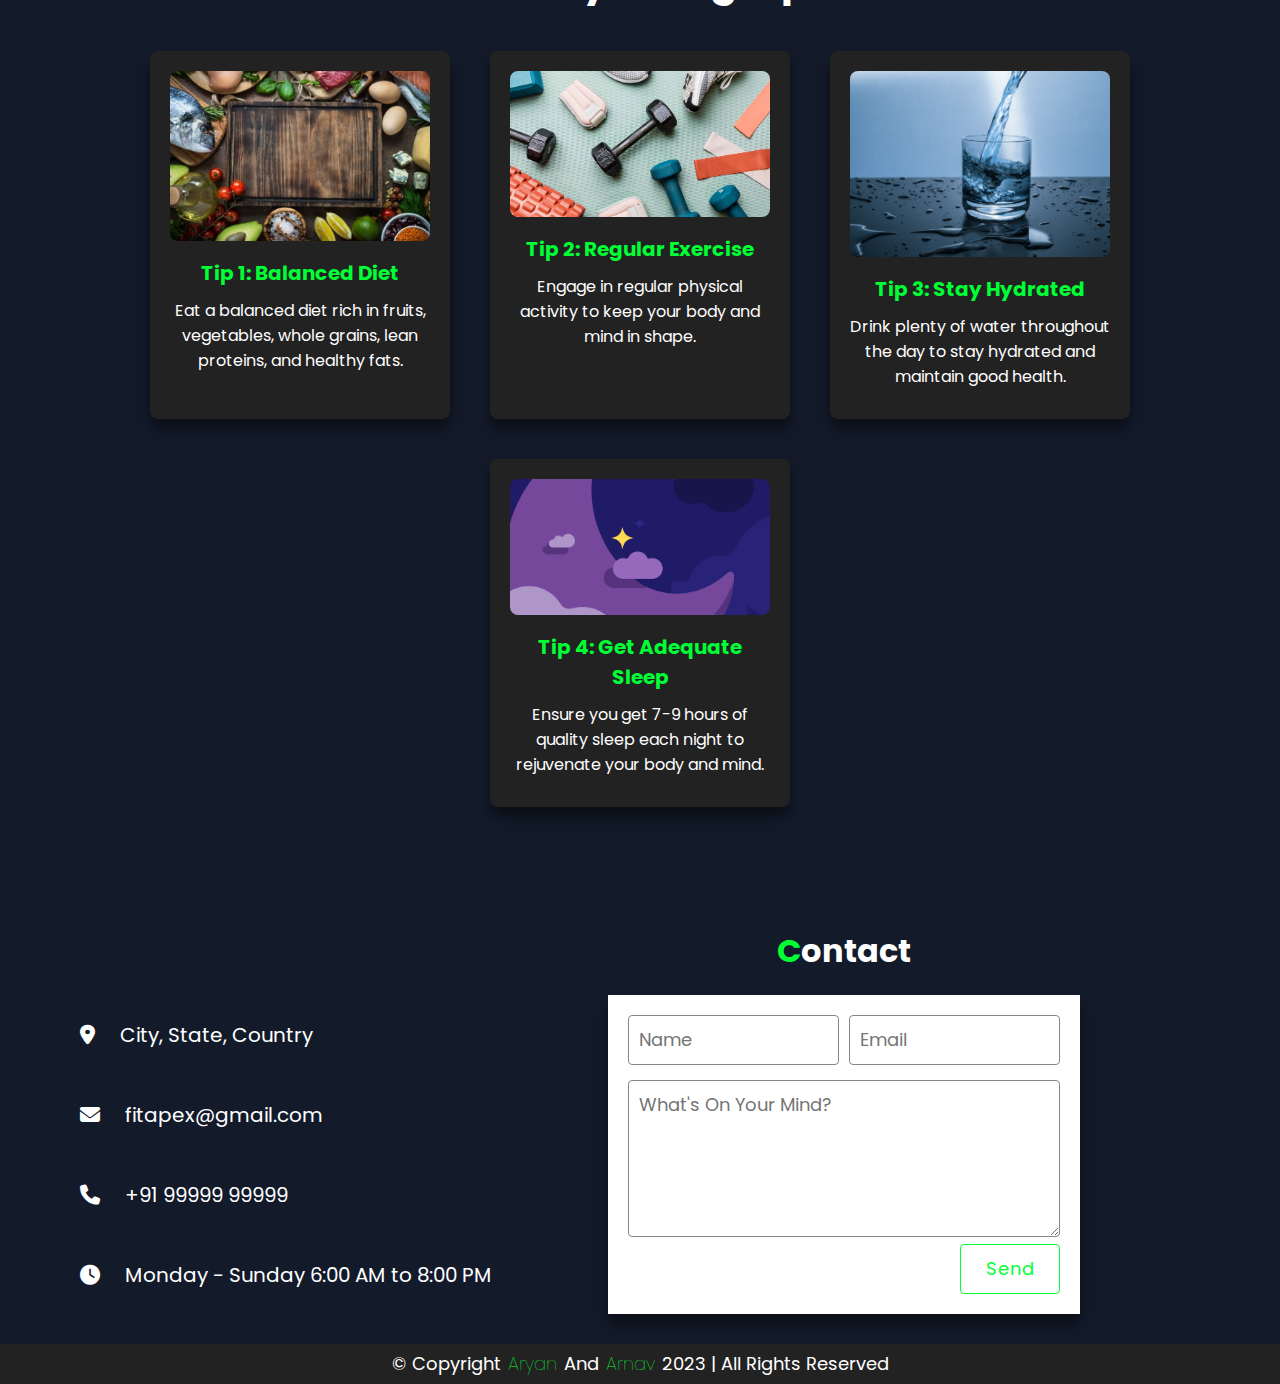
==== commit e512c252: "Update index.html" ====
--- a/index.html
+++ b/index.html
@@ -5,6 +5,7 @@
     <meta name="viewport" content="width=device-width, initial-scale=1.0">
     <title>Gym</title>
     <link rel="stylesheet" type="text/css" href="css/style.css">
+    <link rel="stylesheet" href="https://cdnjs.cloudflare.com/ajax/libs/font-awesome/6.5.1/css/all.min.css"/>
     <link rel="stylesheet" href="https://cdnjs.cloudflare.com/ajax/libs/font-awesome/4.7.0/css/font-awesome.css"/>
 
 </head>
@@ -36,7 +37,7 @@
             <p class="tagline">
                 Lorem, ipsum dolor sit amet consectetur adipisicing elit. Voluptas reprehenderit voluptatem odio ea voluptatibus maiores soluta, sit laudantium commodi quam exercitationem nobis nam quisquam tempora.
             </p>
-            <button class="join">join now</button>
+            <a class="join" href="#plans">join now</a>
         </div>
 
         <div class="banner"></div>
@@ -46,13 +47,14 @@
     <section id="about" class="about view">
         <div class="main">
             <h2><span>A</span>bout <span>U</span>s</h2>
-            <h6>Lorem ipsum dolor sit amet consectetur, adipisicing elit. Incidunt, alias.</h6>
         </div>
 
         <div class="content">
             <div class="cols">
-                <p><b>L</b>orem ipsum, dolor sit amet consectetur adipisicing elit. Rem officiis blanditiis architecto praesentium illo eveniet expedita, repudiandae commodi sint itaque quas, ea saepe. Laboriosam dolore eum libero laudantium, commodi dignissimos similique, veniam illo nam modi aliquid ducimus. Obcaecati cupiditate nesciunt, saepe ipsa eaque dolor ut. Unde ipsam neque tempore doloremque fugiat magnam dolorem asperiores autem iste corporis, sequi tenetur nemo laboriosam dolor aut deleniti maxime culpa corrupti molestiae cumque? Ducimus debitis ea similique impedit quis quidem ad iure adipisci consectetur. Aut repellendus veniam numquam, maiores quasi est esse sit dolor quidem ad voluptatem neque, nobis atque omnis necessitatibus recusandae dicta, suscipit ex culpa similique. Cum nihil dolorem accusantium odit ipsa voluptates! Illum quo odio earum praesentium. Culpa molestias asperiores libero repellendus praesentium reiciendis officia possimus!</p>
-                <a href="#">more</a>
+                <p><b>L</b>orem ipsum, dolor sit amet consectetur adipisicing elit. Rem officiis blanditiis architecto praesentium illo eveniet expedita, repudiandae commodi sint itaque quas, ea saepe. Laboriosam dolore eum libero laudantium, commodi dignissimos similique, veniam illo nam modi aliquid ducimus. Obcaecati cupiditate nesciunt, saepe ipsa eaque dolor ut. Unde ipsam neque tempore doloremque fugiat magnam dolorem asperiores autem iste corporis, sequi tenetur nemo laboriosam dolor aut deleniti maxime culpa corrupti molestiae cumque? Ducimus debitis ea similique impedit quis quidem ad iure adipisci consectetur. Aut repellendus veniam numquam, maiores quasi est esse sit dolor quidem ad voluptatem neque, nobis atque omnis necessitatibus recusandae dicta, suscipit ex culpa similique
+                <span id="dots" class="extra">.....</span>
+                <span id="more" class="extra">erisque enim ligula venenatis dolor. Maecenas nisl est, ultrices nec congue eget, auctor vitae massa. Fusce luctus vestibulum augue ut aliquet. Nunc sagittis dictum nisi, sed ullamcorper ipsum dignissim ac. In at libero sed nunc venenatis imperdiet sed ornare turpis. Donec vitae dui eget tellus gravida venenatis. Integer fringilla congue eros non fermentum. Sed dapibus pulvinar nibh tempor porta. Lorem ipsum dolor, sit amet consectetur adipisicing elit. Distinctio error, voluptatum maiores minus ipsam nulla. Lorem ipsum dolor sit amet, consectetur adipisicing elit. Beatae, commodi.</span></p>
+                <a onclick="myFunction()" id="myBtn"> read more</a>
             </div>
 
             <div class="cols">
@@ -68,7 +70,6 @@
 <section id="plans" class="plans view">
     <div class="main">
         <h2><span>G</span>ym<span> M</span>embership</h2>
-        <h6>Lorem ipsum, dolor sit amet consectetur adipisicing elit. Recusandae, ex.</h6>
     </div>
 
     <div class="content">
@@ -122,7 +123,6 @@
     <section id="workout" class="workout view">
         <div class="main">
             <h2><span>W</span>orkout</h2>
-            <h6>Lorem ipsum dolor sit, amet consectetur adipisicing elit. Itaque, expedita.</h6>
         </div>
 
         <div class="content">
@@ -180,7 +180,6 @@
     <section id="trainers" class="trainers view">
         <div class="main">
             <h2><span>B</span>est<span> T</span>rainers</h2>
-            <h6>Lorem ipsum, dolor sit amet consectetur adipisicing elit. Recusandae, ex.</h6>
         </div>
 
         <div class="content">
@@ -191,13 +190,24 @@
                 <div class="headline">
                     <div class="title">Dmitry Dmitruk</div>
                     <div class="icons">
-                        <i class="fa fa-facebook"></i>
-                        <i class="fa fa-twitter"></i>
-                        <i class="fa fa-linkedin"></i>
-                    </div>
-                </div>
-                <p>Lorem ipsum dolor sit amet consectetur, adipisicing elit.</p>
-                <a href="#">Explore</a>
+                        <a class="com" href="https://www.facebook.com" target="_blank">
+                            <i class="fa fa-facebook"></i>
+                        </a>
+                        <a class="com" href="https://www.twitter.com" target="_blank">
+                            <i class="fa fa-twitter"></i>
+                        </a>
+                        <a class="com" href="https://www.linkedin.com" target="_blank">
+                            <i class="fa fa-linkedin"></i>
+                        </a>
+                    </div>
+                </div>
+                <p>Lorem ipsum dolor sit amet consectetur, adipisicing elit.</p>
+                <div class="detailed-info" style="display: none;">
+                    <p>
+                      hello
+                    </p>
+                  </div>
+                  <a style="cursor: pointer;" class="explore-btn" onclick="toggleTrainerInfo(this)">Explore</a>
             </div>
 
             <div class="frame">
@@ -207,13 +217,24 @@
                 <div class="headline">
                     <div class="title">Bobbili Srikanth Reddy</div>
                     <div class="icons">
-                        <i class="fa fa-facebook"></i>
-                        <i class="fa fa-twitter"></i>
-                        <i class="fa fa-linkedin"></i>
-                    </div>
-                </div>
-                <p>Lorem ipsum dolor sit amet consectetur, adipisicing elit.</p>
-                <a href="#">Explore</a>
+                        <a class="com" href="https://www.facebook.com" target="_blank">
+                            <i class="fa fa-facebook"></i>
+                        </a>
+                        <a class="com" href="https://www.twitter.com" target="_blank">
+                            <i class="fa fa-twitter"></i>
+                        </a>
+                        <a class="com" href="https://www.linkedin.com" target="_blank">
+                            <i class="fa fa-linkedin"></i>
+                        </a>
+                    </div>
+                </div>
+                <p>Lorem ipsum dolor sit amet consectetur, adipisicing elit.</p>
+                <div class="detailed-info" style="display: none;">
+                    <p>
+                      hello
+                    </p>
+                  </div>
+                  <a style="cursor: pointer;" class="explore-btn" onclick="toggleTrainerInfo(this)">Explore</a>
             </div>
 
             <div class="frame">
@@ -223,13 +244,24 @@
                 <div class="headline">
                     <div class="title">Brad Schoenfeld</div>
                     <div class="icons">
-                        <i class="fa fa-facebook"></i>
-                        <i class="fa fa-twitter"></i>
-                        <i class="fa fa-linkedin"></i>
-                    </div>
-                </div>
-                <p>Lorem ipsum dolor sit amet consectetur, adipisicing elit.</p>
-                <a href="#">Explore</a>
+                        <a class="com" href="https://www.facebook.com" target="_blank">
+                            <i class="fa fa-facebook"></i>
+                        </a>
+                        <a class="com" href="https://www.twitter.com" target="_blank">
+                            <i class="fa fa-twitter"></i>
+                        </a>
+                        <a class="com" href="https://www.linkedin.com" target="_blank">
+                            <i class="fa fa-linkedin"></i>
+                        </a>
+                    </div>
+                </div>
+                <p>Lorem ipsum dolor sit amet consectetur, adipisicing elit.</p>
+                <div class="detailed-info" style="display: none;">
+                    <p>
+                      hello
+                    </p>
+                  </div>
+                  <a style="cursor: pointer;" class="explore-btn" onclick="toggleTrainerInfo(this)">Explore</a>
             </div>
 
             <div class="frame">
@@ -239,13 +271,24 @@
                 <div class="headline">
                     <div class="title">Vijay Sharma</div>
                     <div class="icons">
-                        <i class="fa fa-facebook"></i>
-                        <i class="fa fa-twitter"></i>
-                        <i class="fa fa-linkedin"></i>
-                    </div>
-                </div>
-                <p>Lorem ipsum dolor sit amet consectetur, adipisicing elit.</p>
-                <a href="#">Explore</a>
+                        <a class="com" href="https://www.facebook.com" target="_blank">
+                            <i class="fa fa-facebook"></i>
+                        </a>
+                        <a class="com" href="https://www.twitter.com" target="_blank">
+                            <i class="fa fa-twitter"></i>
+                        </a>
+                        <a class="com" href="https://www.linkedin.com" target="_blank">
+                            <i class="fa fa-linkedin"></i>
+                        </a>
+                    </div>
+                </div>
+                <p>Lorem ipsum dolor sit amet consectetur, adipisicing elit.</p>
+                <div class="detailed-info" style="display: none;">
+                    <p>
+                      hello
+                    </p>
+                  </div>
+                  <a style="cursor: pointer;" class="explore-btn" onclick="toggleTrainerInfo(this)">Explore</a>
             </div>
         </div>
     </section>
@@ -255,7 +298,6 @@
     <section id="diet" class="diet view">
         <div class="main">
             <h2><span>S</span>pecial<span> D</span>iet</h2>
-            <h6>Lorem ipsum dolor sit amet consectetur adipisicing elit. Magnam, laboriosam!</h6>
         </div>
 
         <div class="content">
@@ -273,36 +315,12 @@
 
             <div class="row">
                 <div class="cols a">
-                    <div class="heading">bread salad</div>
+                    <div class="heading">healthy fruits</div>
                     <p>Lorem, ipsum dolor sit amet consectetur adipisicing elit. Consectetur incidunt ipsum nesciunt reiciendis voluptatibus cumque dolorum, exercitationem aut dolores! Suscipit, eaque libero? Aperiam libero, accusantium doloribus fuga atque enim dicta consequuntur quisquam at sapiente! Odio ex aspernatur alias, molestias placeat, ipsum tempora voluptatem similique saepe inventore nesciunt! Sapiente libero exercitationem reprehenderit ut sunt harum dolorum, repudiandae facere veniam in asperiores deserunt eaque dicta inventore mollitia quas minus, placeat maxime fugiat minima, saepe quis illum magnam. Mollitia ducimus placeat eligendi repudiandae, labore quo inventore cupiditate sapiente atque, minus vero exercitationem . Fuga, quis.</p>
                 </div>
                 <div class="cols b">
                     <div class="boxes">
                         <img src="img/diet2.jpg" alt="">
-                    </div>
-                </div>
-            </div>
-
-            <div class="row">
-                <div class="cols a">
-                    <div class="heading">dry fruits</div>
-                    <p>Lorem, ipsum dolor sit amet consectetur adipisicing elit. Consectetur incidunt ipsum nesciunt reiciendis voluptatibus cumque dolorum, exercitationem aut dolores! Suscipit, eaque libero? Aperiam libero, accusantium doloribus fuga atque enim dicta consequuntur quisquam at sapiente! Odio ex aspernatur alias, molestias placeat, ipsum tempora voluptatem similique saepe inventore nesciunt! Sapiente libero exercitationem reprehenderit ut sunt harum dolorum, repudiandae facere veniam in asperiores deserunt eaque dicta inventore mollitia quas minus, placeat maxime fugiat minima, saepe quis illum magnam. Mollitia ducimus placeat eligendi repudiandae, labore quo inventore cupiditate sapiente atque, minus vero exercitationem . Fuga, quis.</p>
-                </div>
-                <div class="cols b">
-                    <div class="boxes">
-                        <img src="img/diet3.jpg" alt="">
-                    </div>
-                </div>
-            </div>
-
-            <div class="row">
-                <div class="cols a">
-                    <div class="heading">healthy fruits</div>
-                    <p>Lorem, ipsum dolor sit amet consectetur adipisicing elit. Consectetur incidunt ipsum nesciunt reiciendis voluptatibus cumque dolorum, exercitationem aut dolores! Suscipit, eaque libero? Aperiam libero, accusantium doloribus fuga atque enim dicta consequuntur quisquam at sapiente! Odio ex aspernatur alias, molestias placeat, ipsum tempora voluptatem similique saepe inventore nesciunt! Sapiente libero exercitationem reprehenderit ut sunt harum dolorum, repudiandae facere veniam in asperiores deserunt eaque dicta inventore mollitia quas minus, placeat maxime fugiat minima, saepe quis illum magnam. Mollitia ducimus placeat eligendi repudiandae, labore quo inventore cupiditate sapiente atque, minus vero exercitationem . Fuga, quis.</p>
-                </div>
-                <div class="cols b">
-                    <div class="boxes">
-                        <img src="img/diet4.jpg" alt="">
                     </div>
                 </div>
             </div>
@@ -314,7 +332,7 @@
                 </div>
                 <div class="cols b">
                     <div class="boxes">
-                        <img src="img/diet5.jpg" alt="">
+                        <img src="img/diet3.jpg" alt="">
                     </div>
                 </div>
             </div>
@@ -326,7 +344,7 @@
                 </div>
                 <div class="cols b">
                     <div class="boxes">
-                        <img src="img/diet6.jpg" alt="">
+                        <img src="img/diet4.jpg" alt="">
                     </div>
                 </div>
             </div>
@@ -338,7 +356,6 @@
     <section id="health-tips" class="health-tips view">
         <div class="main">
             <h2><span>H</span>ealthy <span>L</span>iving <span>T</span>ips</h2>
-            <h6>Lorem ipsum dolor sit amet consectetur adipisicing elit. Nobis, recusandae.</h6>
         </div>
     
         <div class="content">
@@ -365,12 +382,6 @@
                 <h3>Tip 4: Get Adequate Sleep</h3>
                 <p>Ensure you get 7-9 hours of quality sleep each night to rejuvenate your body and mind.</p>
             </div>
-    
-            <div class="tip">
-                <img src="img/tip5.jpg" alt="Healthy Living Tip 5">
-                <h3>Tip 5: Manage Stress</h3>
-                <p>Practice stress-reduction techniques like meditation, deep breathing, or yoga for mental well-being.</p>
-            </div>
         </div>
     </section>
     
@@ -378,34 +389,46 @@
 <!----------------------------------------------------- CONTACT SECTION ------------------------------------------------------->
 
     <section id="contact" class="contact view">
-        <div class="main">
-            <h2><span>C</span>ontact</h2>
-            <h6>Lorem ipsum dolor sit amet consectetur adipisicing elit. Quo, temporibus?</h6>
-        </div>
-
-        <div class="content">
+        <div class="info">
+            <div><i class="fas fa-map-marker-alt"></i> City, State, Country</div>
+            <div><i class="fas fa-envelope"></i> fitapex@gmail.com</div>
+            <div><i class="fas fa-phone"></i> +91 99999 99999</div>
+            <div><i class="fas fa-clock"></i> Monday - Sunday 6:00 AM to 8:00 PM</div>
+        </div>
+
+        
+        <div class="content">
+            <div class="main">
+                <h2><span>C</span>ontact</h2>
+            </div>
+
             <form>
-                <input type="text" placeholder="User">
-                <input type="email" placeholder="Email">
-                <textarea row="5" placeholder="What's On Your Mind?"></textarea>
+                <div class="inputs">
+                    <input type="text" placeholder="Name">
+                    <input type="email" placeholder="Email">
+                </div>
+                <textarea rows="5" placeholder="What's On Your Mind?"></textarea>
                 <br>
                 <input type="submit" value="Send" class="btn">
             </form>
-            <div class="bgimg"></div>
-        </div>
-    </section>
-
-    
+        </div>
+    </section>
 
 <!----------------------------------------------------- COPYRIGHT SECTION ------------------------------------------------------->
     
-    <section class="copyright">
-        &copy; copyright <a href="#">Aryan And Arnav</a> 2023 | All Rights Reserved
-    </section>
+<section class="copyright">
+    &copy; copyright 
+    <a href="https://github.com/AryanSarode18" target="_blank">Aryan</a>
+    and 
+    <a href="https://github.com/arnavnagpurkar" target="_blank">Arnav</a> 
+    2023 | All Rights Reserved
+</section>
+
 
 <!----------------------------------------------------- JS LINKING SECTION ------------------------------------------------------->
     
     <script src="script.js"></script>
+    <script src="https://smtpjs.com/v3/smtp.js"></script>
 
 </body>
 </html>
--- a/css/style.css
+++ b/css/style.css
@@ -1,6 +1,6 @@
 @import url('https://fonts.googleapis.com/css2?family=Poppins:wght@500&display=swap');
 
-*{
+* {
     margin: 0%;
     padding: 0%;
     font-family: 'Poppins', sans-serif;
@@ -10,15 +10,15 @@
     scroll-behavior: smooth;
 }
 
-:root{
+:root {
     --prime: #00ff34;
 }
 
-body{
+body {
     background-color: #131b2b;
 }
 
-.navbar{
+.navbar {
     width: 100%;
     display: flex;
     position: fixed;
@@ -29,23 +29,23 @@
     transition: 0.5s ease;
 }
 
-.navbar.sticky{
+.navbar.sticky {
     padding: 6px 60px;
     background: #0c1518;
     box-shadow: 0 0 15px rgba(0, 0, 0, 0.5);
 }
 
-.navbar.sticky .logo{
+.navbar.sticky .logo {
     font-size: 2em;
     color: var(--prime);
 }
 
-.navbar.sticky .logo b{
-    color: #fff;
-}
-
-
-.logo{
+.navbar.sticky .logo b {
+    color: #fff;
+}
+
+
+.logo {
     font-size: 2.8em;
     font-weight: 800;
     letter-spacing: 2px;
@@ -53,38 +53,37 @@
     text-decoration: none;
 }
 
-.logo B{
-    color: var(--prime);
-}
-
-ol{
+.logo B {
+    color: var(--prime);
+}
+
+ol {
     display: flex;
     margin: auto 0;
 }
 
-ol li{
+ol li {
     list-style: none;
     margin-right: 20px;
 }
 
-ol li a{
+ol li a {
     font-size: 20px;
     font-weight: 500;
     text-decoration: none;
     text-transform: capitalize;
 }
 
-ol li:hover a{
-    color: var(--prime);
-}
-
-.view{
-    width: 100%;
-    min-height: 80vh;
-    position: relative;
-}
-
-.banner{
+ol li:hover a {
+    color: var(--prime);
+}
+
+.view {
+    width: 100%;
+    position: relative;
+}
+
+.banner {
     height: 100%;
     width: 100%;
     position: absolute;
@@ -108,7 +107,7 @@
     width: 70%;
 }
 
-.highlights h3{
+.highlights h3 {
     display: inline;
     font-size: 2vw;
     padding: 5px 20px;
@@ -117,32 +116,31 @@
     border-left: 6px solid var(--prime);
 }
 
-.highlights h1{
+.highlights h1 {
     font-size: 9vw;
     text-align: center;
     font-weight: normal;
 }
 
-.highlights b{
+.highlights b {
     color: var(--prime);
     font-weight: 800;
     font-family: sans-serif;
 }
 
-.highlights .tagline{
+.highlights .tagline {
     color: #d7d7d7;
     font-size: 1.2vw;
     text-align: center;
     font-weight: normal;
 }
 
-.highlights .join{
+.highlights .join {
     position: absolute;
     left: 50%;
     transform: translateX(-50%);
     font-weight: 800;
     padding: 5px 20px;
-    font-size: 1.5vw;
     margin-top: 1.2em;
     color: var(--prime);
     border: 2px solid var(--prime);
@@ -150,34 +148,37 @@
     background: transparent;
     text-transform: uppercase;
     transition: 0.3s ease;
-}
-
-.highlights .join:hover{
+    font-size: 1.8vw;
+    text-decoration: none;
+
+}
+
+.highlights .join:hover {
     color: #fff;
     cursor: pointer;
     letter-spacing: 1.5px;
     background: var(--prime);
 }
 
-.main{
+.main {
     width: 100%;
     padding-bottom: 20px;
     text-align: center;
 }
 
-.main h2{
+.main h2 {
     font-size: 2.5vw;
     position: relative;
     text-align: center;
-    padding-top:100px;
+    padding-top: 100px;
     display: inline-block;
 }
 
-span{
-    color: var(--prime);
-}
-
-.main h1:before{
+span {
+    color: var(--prime);
+}
+
+.main h1:before {
     position: absolute;
     content: '';
     background: var(--prime);
@@ -188,57 +189,65 @@
     border-radius: 50px;
 }
 
-.main h6{
+.main h6 {
     margin-top: 10px;
     font-size: 13px;
     font-family: sans-serif;
     font-weight: lighter;
 }
 
-.content{
+.content {
     position: relative;
     display: flex;
     width: 100%;
     padding: 0 30px;
-    justify-content:center;
-}
-
-.about .content .cols{
+    justify-content: center;
+}
+
+#more {
+    display: none;
+}
+
+.extra {
+    color: #fff;
+}
+
+.about .content .cols {
     position: relative;
     width: 100%;
     height: 100%;
     padding: 20px 70px;
 }
 
-.about .content .cols p b{
+.about .content .cols p b {
     font-size: 20px;
-    margin-left: 20px;
-    margin-right: 2px;
-}
-
-.about .content .cols a{
-     position: relative;
-     top: 20px;
-     color: #fff;
-     background: var(--prime);
-     padding: 5px 20px;
-     border-radius: 5px;
-     text-decoration: none;
-     text-transform: capitalize;
-}
-
-.about .content .cols a:hover{
-    color: #000;
-    background: #fff;
-}
-
-.about .content .cols .box{
+}
+
+.about .content .cols a {
+    position: relative;
+    top: 20px;
+    cursor: pointer;
+    color: var(--prime);
+    background: transparent;
+    padding: 5px 20px;
+    border: 1.5px solid var(--prime);
+    border-radius: 5px;
+    text-decoration: none;
+    text-transform: capitalize;
+}
+
+.about .content .cols a:hover {
+    color: #fff;
+    background: var(--prime);
+}
+
+.about .content .cols .box {
     position: relative;
     height: 550px;
     box-shadow: 0 10px 10px rgba(0, 0, 0, 0.5);
 }
 
-.about .content .cols .box img{
+.about .content .cols .box img {
     position: absolute;
     top: 0;
     left: 0;
@@ -247,11 +256,93 @@
     object-fit: cover;
 }
 
-.workout .content{
+.plans .content {
     flex-wrap: wrap;
 }
-   
-.workout .content .frame{
+
+.plans .content .frame {
+    position: relative;
+    width: 300px;
+    padding: 30px 30px 40px 30px;
+    box-shadow: 0 10px 15px rgba(0, 0, 0, 0.5);
+    margin: 10px;
+    background: #222;
+}
+
+.plans .content .frame .headline {
+    display: flex;
+    flex-direction: column;
+    text-align: center;
+}
+
+.plans .content .frame .headline .title {
+    color: var(--prime);
+    font-size: 1.2em;
+}
+
+.plans .content .frame .headline .price {
+    font-size: 1.2em;
+    padding-bottom: 18px;
+}
+
+.plans .content .frame .details {
+    text-align: center;
+    display: flex;
+    align-items: center;
+    justify-content: center;
+    flex-direction: column;
+}
+
+.plans .content .frame .details i {
+    font-size: 1.1em;
+    margin-right: 20px;
+    Line-height: 22px;
+}
+
+.plans .content .frame .details p {
+    font-size: 0.9em;
+    position: relative;
+    padding-bottom: 12px;
+    display: table;
+}
+
+.plans .content .frame .details p::before {
+    content: '\f058';
+    font-family: 'FontAwesome';
+    font-size: 1.1em;
+    margin-right: 15px;
+    display: table-cell;
+    vertical-align: middle;
+}
+
+.plans .content .frame .button a {
+    top: 20px;
+    color: var(--prime);
+    background: transparent;
+    padding: 5px 20px;
+    border: 1.5px solid var(--prime);
+    border-radius: 5px;
+    text-decoration: none;
+    position: relative;
+    text-transform: capitalize;
+    transition: 0.2s ease;
+}
+
+.plans .content .frame .button {
+    display: flex;
+    justify-content: center;
+}
+
+.plans .content .frame a:hover {
+    color: #fff;
+    background: var(--prime);
+}
+
+.workout .content {
+    flex-wrap: wrap;
+}
+
+.workout .content .frame {
     position: relative;
     width: 350px;
     padding: 20px;
@@ -259,15 +350,15 @@
     background: #222;
     box-shadow: 0 10px 15px rgba(0, 0, 0, 0.5);
 }
-    
-.workout .content .frame .box{
+
+.workout .content .frame .box {
     position: relative;
     height: 200px;
     width: 100%;
     overflow: hidden;
 }
 
-.workout .content .frame .box img{
+.workout .content .frame .box img {
     position: absolute;
     height: 100%;
     width: 100%;
@@ -276,41 +367,45 @@
     transition: 0.2s ease-in;
 }
 
-.workout .content .frame .box:hover img{
+.workout .content .frame .box:hover img {
     filter: brightness(100%);
     transform: scale(1.08);
 }
 
-.workout .content .frame .title{
+.workout .content .frame .title {
     color: var(--prime);
     padding: 5px 0;
 }
 
-.workout .content .frame p{
+.workout .content .frame p {
     font-size: 0.8em;
 }
 
-.trainers .content{
+.trainers .content {
     flex-wrap: wrap;
 }
 
-.trainers .content .frame{
+.detailed-info {
+    margin-top: 5px;
+}
+
+.trainers .content .frame {
     position: relative;
     width: 500px;
     padding: 30px 30px 40px 30px;
-    box-shadow: 0 10px 15px rgba(0,0,0,0.5);
+    box-shadow: 0 10px 15px rgba(0, 0, 0, 0.5);
     margin: 10px;
     background: #222;
 }
 
-.trainers .content .frame .box{
+.trainers .content .frame .box {
     position: relative;
     height: 300px;
     width: 100%;
     overflow: hidden;
 }
 
-.trainers .content .frame .box img{
+.trainers .content .frame .box img {
     position: absolute;
     height: 100%;
     width: 100%;
@@ -319,19 +414,23 @@
     transition: 0.2s ease-in;
 }
 
-.trainers .content .frame .box:hover img{
+.trainers .content .frame .box:hover img {
     filter: grayscale(0);
     transform: scale(1.08);
 }
 
-.trainers .content .frame .headline{
+.trainers .content .frame .headline {
     display: flex;
     justify-content: space-between;
     align-items: center;
     margin: 8px 0;
 }
 
-.trainers .content .frame .headline i{
+.trainers .content .frame .headline .com{
+    text-decoration: none;
+}
+
+.trainers .content .frame .headline .com i {
     height: 22px;
     width: 22px;
     border: 1.5px solid #fff;
@@ -343,23 +442,23 @@
     Line-height: 22px;
 }
 
-.trainers .content .frame .headline i:hover{
+.trainers .content .frame .headline .com i:hover {
     border: 1.5px solid var(--prime);
     background: var(--prime);
 }
 
-.trainers .content .frame .headline .title{
+.trainers .content .frame .headline .title {
     color: var(--prime);
     font-size: 1.2em;
 }
 
-.trainers .content .frame p{
+.trainers .content .frame p {
     font-size: 0.8em;
     position: relative;
     bottom: 5px;
 }
 
-.trainers .content .frame a{
+.trainers .content .frame .explore-btn {
     top: 20px;
     color: var(--prime);
     background: transparent;
@@ -370,18 +469,19 @@
     position: relative;
     text-transform: capitalize;
     transition: 0.2s ease;
-}
-
-.trainers .content .frame a:hover{
+    text-decoration: none;
+}
+
+.trainers .content .frame .explore-btn:hover {
     color: #fff;
     background: var(--prime);
 }
 
-.diet .content{
+.diet .content {
     flex-direction: column;
 }
 
-.diet .content .row{
+.diet .content .row {
     display: flex;
     position: relative;
     width: 100%;
@@ -389,27 +489,27 @@
     justify-content: center;
 }
 
-.diet .content .row:nth-child(odd) .a{
+.diet .content .row:nth-child(odd) .a {
     order: 2;
 }
 
-.diet .content .row .cols{
+.diet .content .row .cols {
     position: relative;
     width: 600px;
     padding: 20px 50px;
 }
 
-.diet .content .row .cols .heading{
+.diet .content .row .cols .heading {
     font-size: 2em;
     color: #ff8502;
     text-transform: capitalize;
 }
 
-.diet .content .row:nth-child(odd) .cols .heading{
+.diet .content .row:nth-child(odd) .cols .heading {
     color: #02a3ff;
 }
 
-.diet .content .row .cols .boxes{
+.diet .content .row .cols .boxes {
     position: relative;
     width: 100%;
     height: 350px;
@@ -419,80 +519,102 @@
     box-shadow: 0 10px 15px rgba(0, 0, 0, 0.5);
 }
 
-.diet .content .row .cols .boxes img{
+.diet .content .row .cols .boxes img {
     height: 100%;
     width: 100%;
     object-fit: cover;
 }
 
-.contact .content{
-    min-height: 100vh;
-}
-
-.contact .content form{
-    margin: auto 0;
-    width: 400px;
-    height: 500px;
+.contact {
+    display: flex;
+    flex-direction: row;
+}
+
+.contact .info {
+    padding-top: 140px;
+    width: 750px;
+    display: flex;
+    flex-direction: column;
+    justify-content: center;
+    gap: 50px;
+    padding-left: 80px;
+    font-size: 20px;
+}
+
+.contact .info div i {
+    padding-right: 20px;
+}
+
+.contact .content {
+    display: flex;
+    flex-direction: column;
+    padding: 0px 200px 30px 0px;
+    width: 800px;
+    margin-left: auto;
+}
+
+.contact .content form {
+    width: 100%;
+    height: auto;
     padding: 20px;
     background: #fff;
     box-shadow: 0 10px 15px rgba(0, 0, 0, 0.5);
     z-index: 1;
 }
 
-.contact .content form input{
-    color:#222;
+.contact .content form .inputs {
+    display: flex;
+    flex-direction: row;
+    gap: 10px;
+}
+
+.contact .content form input {
+    color: #222;
     width: 100%;
     height: 50px;
     padding: 0 10px;
     font-size: 18px;
     border: 1px solid #878787;
     border-radius: 4px;
-    margin: 15px 0;
     background: transparent;
 }
 
-.contact .content form textarea{
+.contact .content form textarea {
     width: 100%;
     padding: 10px;
     color: #222;
     font-size: 18px;
     border: 1px solid #878787;
     border-radius: 4px;
-    margin: 15px 0;
+    margin-top: 15px;
     background: transparent;
 }
 
 .contact .content form input:focus,
-.contact .content form textarea:focus{
+.contact .content form textarea:focus {
     border: 2px solid var(--prime);
     transition: 0.1s ease;
 }
 
-.contact .content form .btn{
+.contact .content form .btn {
+    display: block;
+    position: relative;
+    text-align: center;
     letter-spacing: 1px;
     width: 100px;
-    display: inline-block;
     color: var(--prime);
     border-color: var(--prime);
     cursor: pointer;
     transition: 0.2s ease;
-}
-
-.contact .content form .btn:hover{
+    float: right;
+}
+
+.contact .content form .btn:hover {
+    color: #fff;
     background: var(--prime);
-    color: #fff;
-}
-.contact .content .bgimg{
-    position: absolute;
-    height: 100%;
-    width: 100%;
-    background: url('../img/bgimg.jpg');
-    background-size: cover;
-    background-position: center;
-    filter: brightness(20%);
-}
-
-.copyright{
+}
+
+.copyright {
     text-transform: capitalize;
     height: 40px;
     width: 100%;
@@ -502,7 +624,7 @@
     font-size: 18px;
 }
 
-.copyright a{
+.copyright a {
     color: var(--prime);
     text-decoration: none;
     margin: 0 2px;
@@ -511,7 +633,6 @@
 
 .health-tips {
     background-color: #131b2b;
-    padding: 80px 0;
 }
 
 .health-tips .main h2 {
@@ -530,7 +651,6 @@
     display: flex;
     flex-wrap: wrap;
     justify-content: center;
-    margin-top: 30px;
 }
 
 .health-tips .tip {
@@ -566,16 +686,16 @@
     margin: 10px 0;
 }
 
-@media screen and (max-width: 900px){
-    .navbar{
+@media screen and (max-width: 900px) {
+    .navbar {
         padding: 0 60px;
     }
 
-    .navbar ol{
+    .navbar ol {
         display: none;
     }
 
-    .navbar ol.active{
+    .navbar ol.active {
         top: 60px;
         left: 0;
         width: 100%;
@@ -588,16 +708,16 @@
         height: calc(100% - 60px);
     }
 
-    .navbar ol.active li{
+    .navbar ol.active li {
         margin: 8px;
     }
 
-    .navbar ol.active li a{
+    .navbar ol.active li a {
 
         font-size: 25px;
     }
 
-    .navbar .toggle{
+    .navbar .toggle {
         height: 25px;
         width: 25px;
         margin: auto 0;
@@ -609,7 +729,7 @@
         background-repeat: no-repeat;
     }
 
-    .navbar .toggle.active{
+    .navbar .toggle.active {
         background: url(../img/close.png);
         background-size: 40px;
         background-position: center;
@@ -617,74 +737,69 @@
         filter: invert(1);
     }
 
-    .highlights h3{
+    .highlights h3 {
         font-size: 3vw;
         padding: 5px 10px;
         border-left: 3px solid var(--prime);
     }
 
-    .highlights h1{
+    .highlights h1 {
         font-size: 16vw;
     }
 
-    .highlights .join{
-        font-size: 1.8vw;
-        border: 1px solid var(--prime);
-    }
-
-    .main h2{
+    .main h2 {
         font-size: 1.5rem;
     }
 
-    .main h6{
+    .main h6 {
         font-size: 10px;
     }
 
-    .about .content{
+    .about .content {
         flex-direction: column;
     }
 
-    .workout .content .frame{
+    .workout .content .frame {
         width: 260px;
         padding: 18px;
     }
 
-    .trainers .content .frame{
+    .trainers .content .frame {
         width: 350px;
         padding: 15px 15px 40px 15px;
         margin: 10px 5px;
     }
 
-    .trainers .content .frame .box{
+    .trainers .content .frame .box {
         height: 200px;
     }
 
-    .trainers .content .frame a{
+    .trainers .content .frame a {
         border: 1.5px solid var(--prime);
         padding: 3px 15px;
     }
 
-    .diet .content .row{
+    .diet .content .row {
         flex-direction: column;
     }
 
-    .diet .content .row .cols{
+    .diet .content .row .cols {
         width: 100%;
     }
 
-    .diet .content .row:nth-child(odd) .a{
+    .diet .content .row:nth-child(odd) .a {
         order: 0;
     }
 
-    .diet .content .row .cols .heading{
+    .diet .content .row .cols .heading {
         font-size: 1.5em;
     }
 
-    .diet .content .row .cols p{
+    .diet .content .row .cols p {
         font-size: 13px;
     }
 
-    .diet .content .row .cols .boxes{
+    .diet .content .row .cols .boxes {
         width: 90%;
         margin: auto;
     }
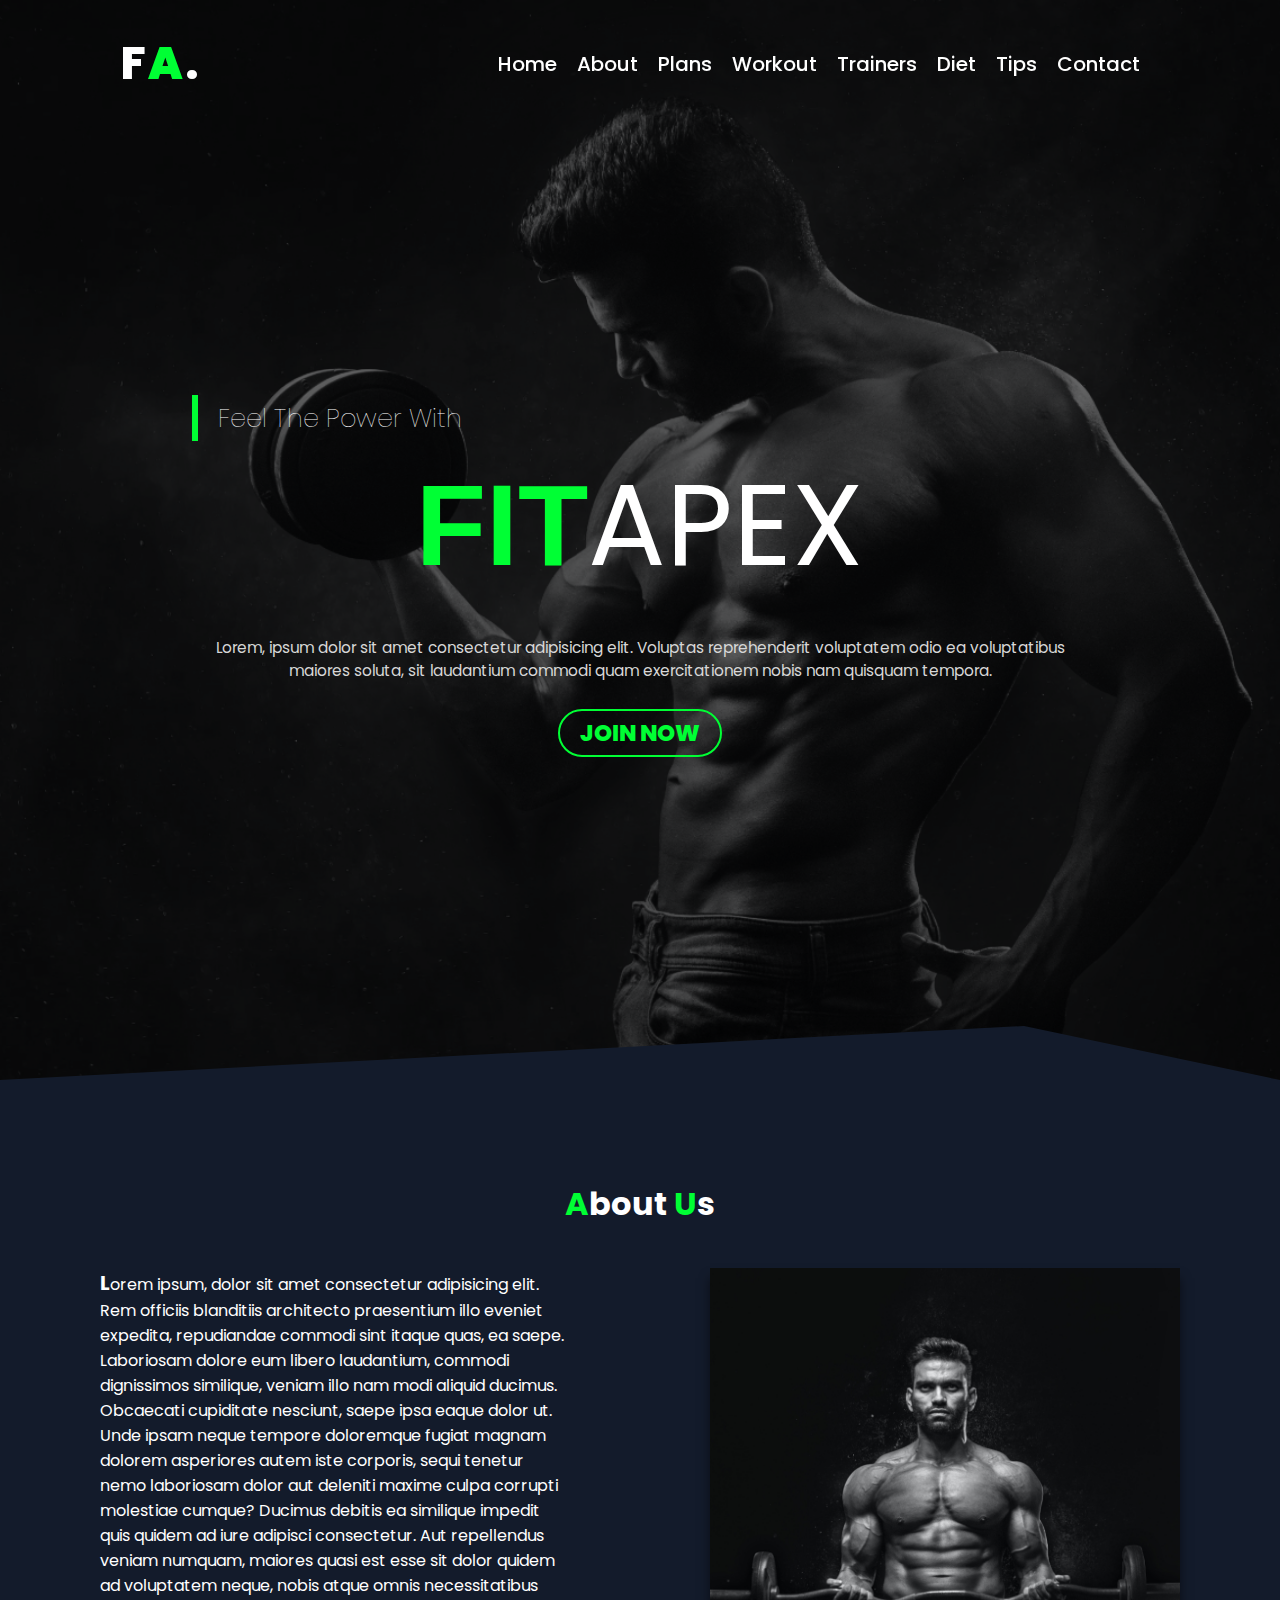
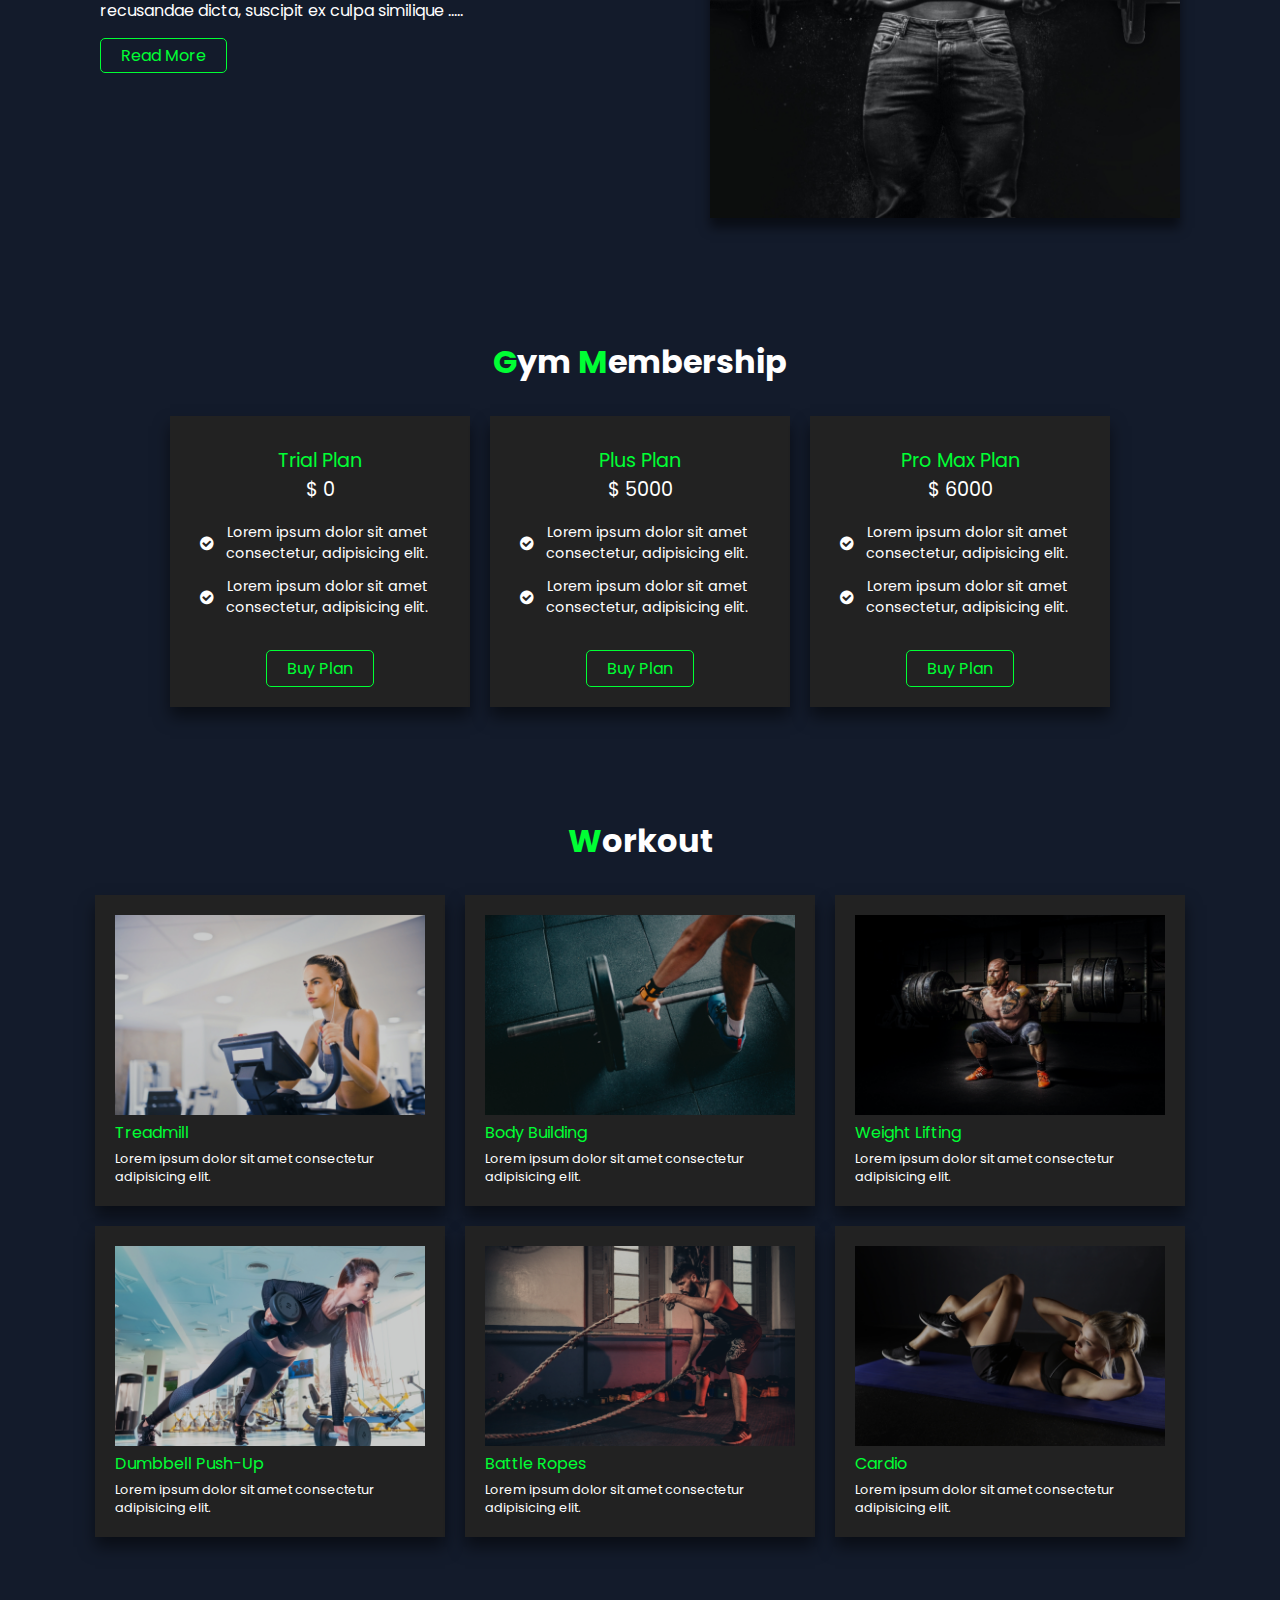
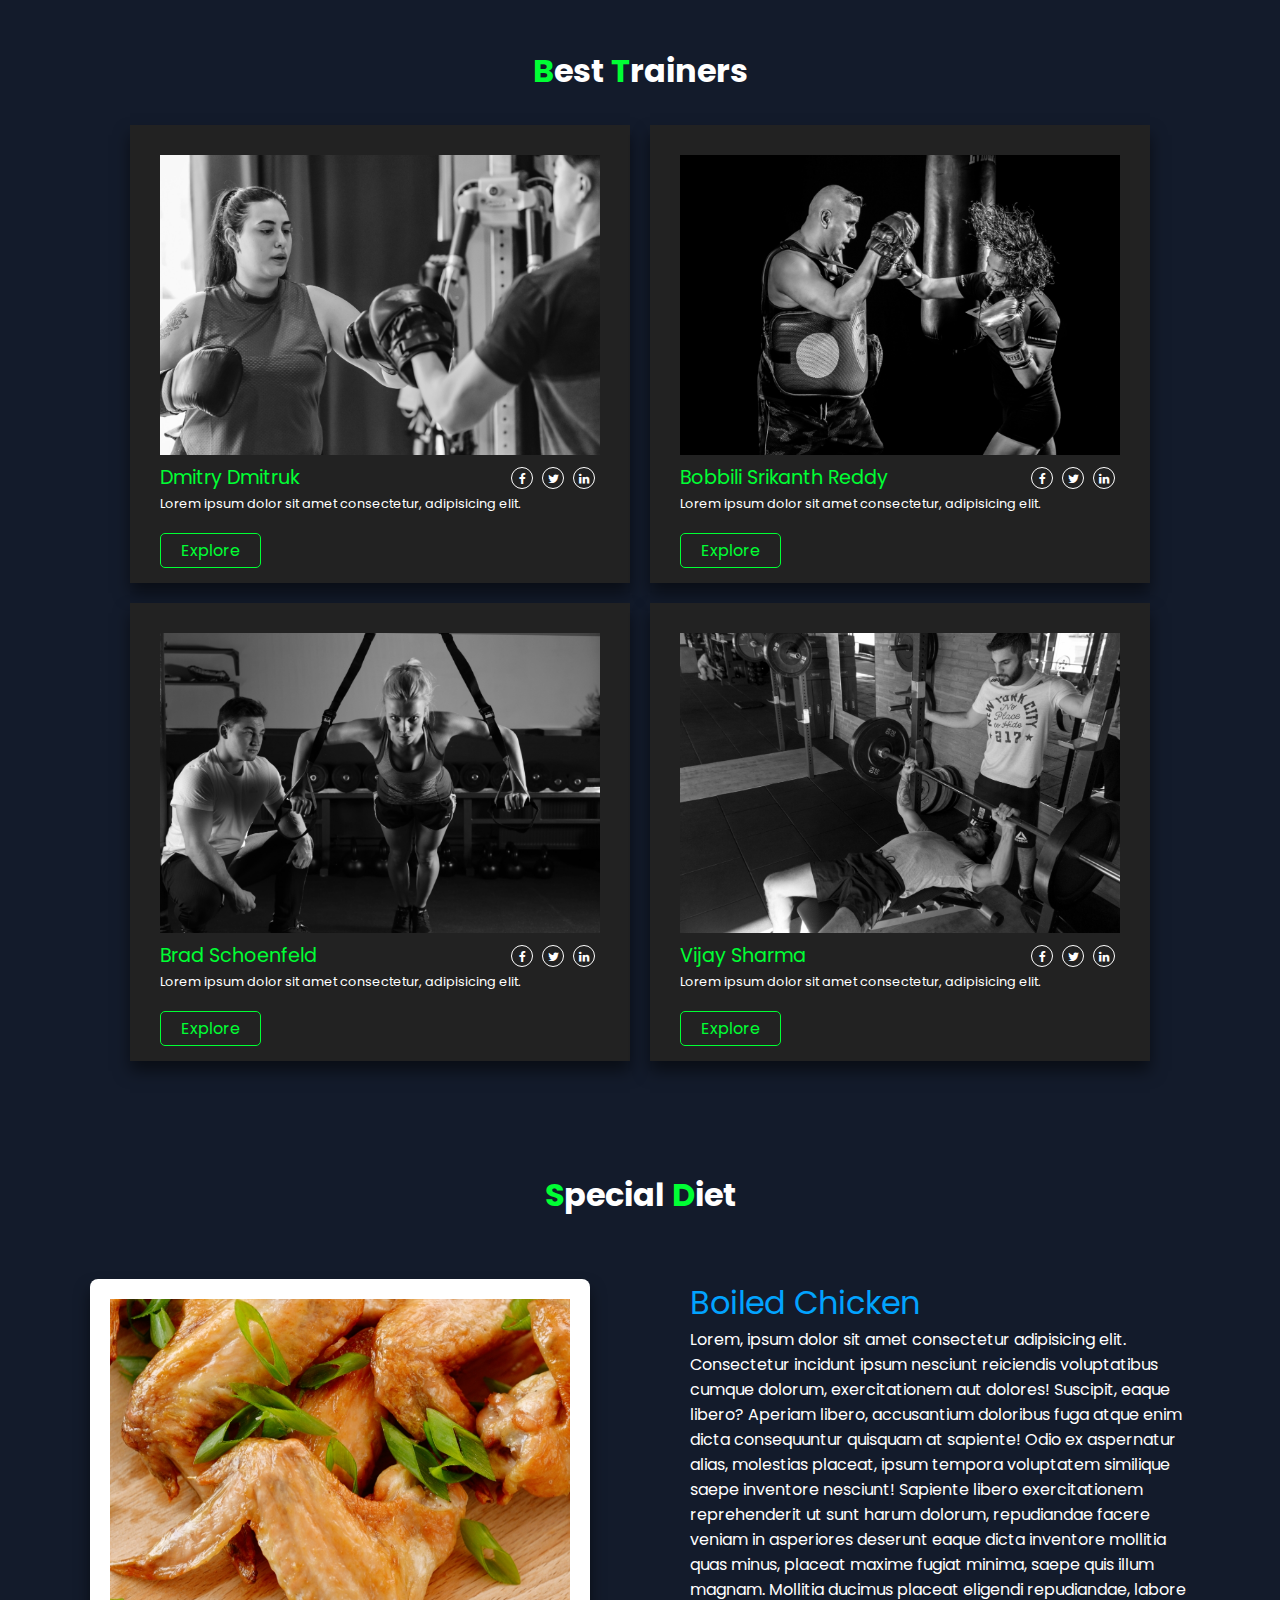
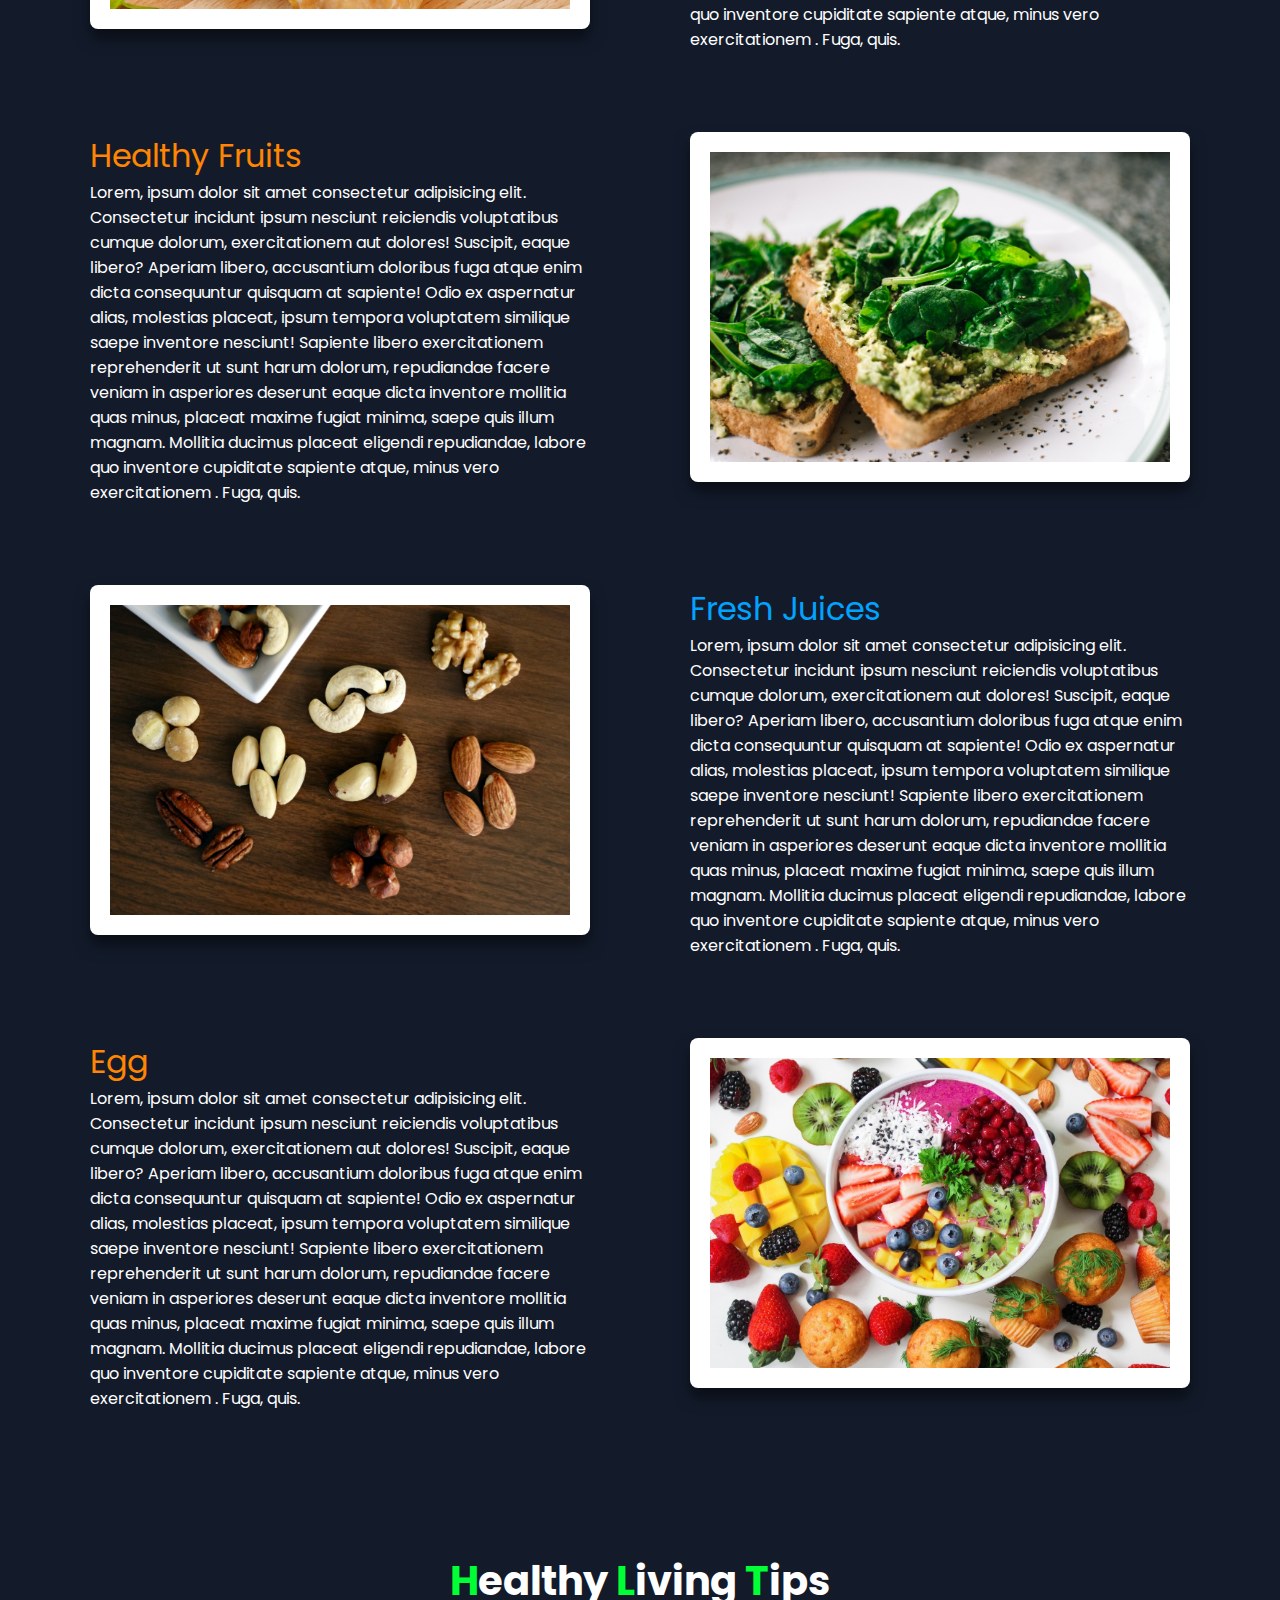
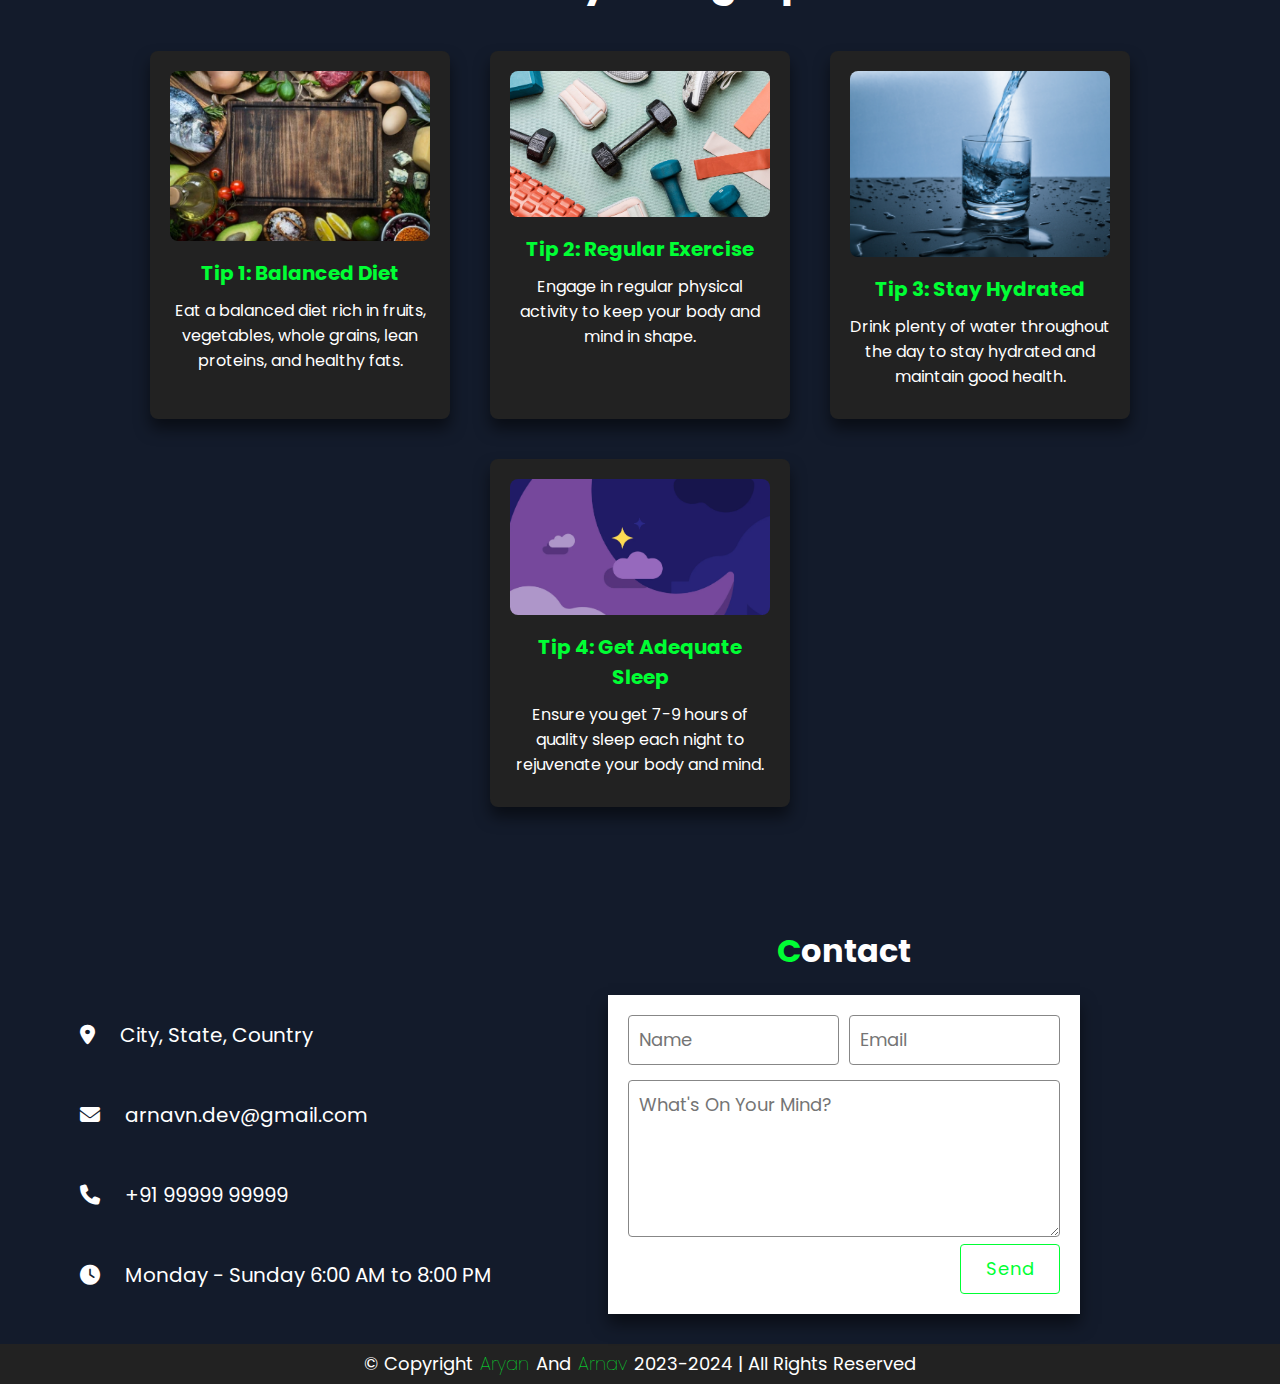
==== commit 1290119b: "Form submission, formatting changes" ====
--- a/index.html
+++ b/index.html
@@ -1,17 +1,20 @@
 <!DOCTYPE html>
 <html>
+
 <head>
     <meta charset="UTF-8">
     <meta name="viewport" content="width=device-width, initial-scale=1.0">
-    <title>Gym</title>
+    <title>FITAPEX</title>
     <link rel="stylesheet" type="text/css" href="css/style.css">
-    <link rel="stylesheet" href="https://cdnjs.cloudflare.com/ajax/libs/font-awesome/6.5.1/css/all.min.css"/>
-    <link rel="stylesheet" href="https://cdnjs.cloudflare.com/ajax/libs/font-awesome/4.7.0/css/font-awesome.css"/>
+    <link rel="stylesheet" href="https://cdnjs.cloudflare.com/ajax/libs/font-awesome/6.5.1/css/all.min.css" />
+    <link rel="stylesheet" href="https://cdnjs.cloudflare.com/ajax/libs/font-awesome/4.7.0/css/font-awesome.css" />
+    <link rel="shortcut icon" href="favicon.ico" type="image/x-icon">
 
 </head>
+
 <body>
 
-<!----------------------------------------------------- NAVBAR SECTION ------------------------------------------------------->
+    <!----------------------------------------------------- NAVBAR SECTION ------------------------------------------------------->
 
     <div class="navbar">
         <a href="#" class="logo">F<b>A</b>.</a>
@@ -28,14 +31,15 @@
         </ol>
     </div>
 
-<!----------------------------------------------------- HOME SECTION ------------------------------------------------------->
+    <!----------------------------------------------------- HOME SECTION ------------------------------------------------------->
 
     <section id="home" class="home view">
         <div class="highlights">
             <h3>feel the power with</h3>
             <h1><b>FIT</b>APEX</h1><br>
             <p class="tagline">
-                Lorem, ipsum dolor sit amet consectetur adipisicing elit. Voluptas reprehenderit voluptatem odio ea voluptatibus maiores soluta, sit laudantium commodi quam exercitationem nobis nam quisquam tempora.
+                Lorem, ipsum dolor sit amet consectetur adipisicing elit. Voluptas reprehenderit voluptatem odio ea
+                voluptatibus maiores soluta, sit laudantium commodi quam exercitationem nobis nam quisquam tempora.
             </p>
             <a class="join" href="#plans">join now</a>
         </div>
@@ -43,7 +47,7 @@
         <div class="banner"></div>
     </section>
 
-<!----------------------------------------------------- ABOUT SECTION ------------------------------------------------------->
+    <!----------------------------------------------------- ABOUT SECTION ------------------------------------------------------->
     <section id="about" class="about view">
         <div class="main">
             <h2><span>A</span>bout <span>U</span>s</h2>
@@ -51,9 +55,23 @@
 
         <div class="content">
             <div class="cols">
-                <p><b>L</b>orem ipsum, dolor sit amet consectetur adipisicing elit. Rem officiis blanditiis architecto praesentium illo eveniet expedita, repudiandae commodi sint itaque quas, ea saepe. Laboriosam dolore eum libero laudantium, commodi dignissimos similique, veniam illo nam modi aliquid ducimus. Obcaecati cupiditate nesciunt, saepe ipsa eaque dolor ut. Unde ipsam neque tempore doloremque fugiat magnam dolorem asperiores autem iste corporis, sequi tenetur nemo laboriosam dolor aut deleniti maxime culpa corrupti molestiae cumque? Ducimus debitis ea similique impedit quis quidem ad iure adipisci consectetur. Aut repellendus veniam numquam, maiores quasi est esse sit dolor quidem ad voluptatem neque, nobis atque omnis necessitatibus recusandae dicta, suscipit ex culpa similique
-                <span id="dots" class="extra">.....</span>
-                <span id="more" class="extra">erisque enim ligula venenatis dolor. Maecenas nisl est, ultrices nec congue eget, auctor vitae massa. Fusce luctus vestibulum augue ut aliquet. Nunc sagittis dictum nisi, sed ullamcorper ipsum dignissim ac. In at libero sed nunc venenatis imperdiet sed ornare turpis. Donec vitae dui eget tellus gravida venenatis. Integer fringilla congue eros non fermentum. Sed dapibus pulvinar nibh tempor porta. Lorem ipsum dolor, sit amet consectetur adipisicing elit. Distinctio error, voluptatum maiores minus ipsam nulla. Lorem ipsum dolor sit amet, consectetur adipisicing elit. Beatae, commodi.</span></p>
+                <p><b>L</b>orem ipsum, dolor sit amet consectetur adipisicing elit. Rem officiis blanditiis architecto
+                    praesentium illo eveniet expedita, repudiandae commodi sint itaque quas, ea saepe. Laboriosam dolore
+                    eum libero laudantium, commodi dignissimos similique, veniam illo nam modi aliquid ducimus.
+                    Obcaecati cupiditate nesciunt, saepe ipsa eaque dolor ut. Unde ipsam neque tempore doloremque fugiat
+                    magnam dolorem asperiores autem iste corporis, sequi tenetur nemo laboriosam dolor aut deleniti
+                    maxime culpa corrupti molestiae cumque? Ducimus debitis ea similique impedit quis quidem ad iure
+                    adipisci consectetur. Aut repellendus veniam numquam, maiores quasi est esse sit dolor quidem ad
+                    voluptatem neque, nobis atque omnis necessitatibus recusandae dicta, suscipit ex culpa similique
+                    <span id="dots" class="extra">.....</span>
+                    <span id="more" class="extra">erisque enim ligula venenatis dolor. Maecenas nisl est, ultrices nec
+                        congue eget, auctor vitae massa. Fusce luctus vestibulum augue ut aliquet. Nunc sagittis dictum
+                        nisi, sed ullamcorper ipsum dignissim ac. In at libero sed nunc venenatis imperdiet sed ornare
+                        turpis. Donec vitae dui eget tellus gravida venenatis. Integer fringilla congue eros non
+                        fermentum. Sed dapibus pulvinar nibh tempor porta. Lorem ipsum dolor, sit amet consectetur
+                        adipisicing elit. Distinctio error, voluptatum maiores minus ipsam nulla. Lorem ipsum dolor sit
+                        amet, consectetur adipisicing elit. Beatae, commodi.</span>
+                </p>
                 <a onclick="myFunction()" id="myBtn"> read more</a>
             </div>
 
@@ -65,60 +83,60 @@
         </div>
     </section>
 
-<!----------------------------------------------------- PLANS SECTION ------------------------------------------------------->
-
-<section id="plans" class="plans view">
-    <div class="main">
-        <h2><span>G</span>ym<span> M</span>embership</h2>
-    </div>
-
-    <div class="content">
-
-        <div class="frame">
-            <div class="headline">
-                <div class="title">Trial Plan</div>
-                <div class="price">$ 0</div>
-            </div>
-            <div class="details">
-                <p>Lorem ipsum dolor sit amet consectetur, adipisicing elit.</p>
-                <p>Lorem ipsum dolor sit amet consectetur, adipisicing elit.</p>
-            </div>
-            <div class="button">
-                <a href="#">Buy Plan</a>
-            </div>
-        </div>
-
-        <div class="frame">
-            <div class="headline">
-                <div class="title">Plus Plan</div>
-                <div class="price">$ 5000</div>
-            </div>
-            <div class="details">
-                <p>Lorem ipsum dolor sit amet consectetur, adipisicing elit.</p>
-                <p>Lorem ipsum dolor sit amet consectetur, adipisicing elit.</p>
-            </div>
-            <div class="button">
-                <a href="#">Buy Plan</a>
-            </div>
-        </div>
-
-        <div class="frame">
-            <div class="headline">
-                <div class="title">Pro Max Plan</div>
-                <div class="price">$ 6000</div>
-            </div>
-            <div class="details">
-                <p>Lorem ipsum dolor sit amet consectetur, adipisicing elit.</p>
-                <p>Lorem ipsum dolor sit amet consectetur, adipisicing elit.</p>
-            </div>
-            <div class="button">
-                <a href="#">Buy Plan</a>
-            </div>
-        </div>
-    </div>
-</section>
-
-<!----------------------------------------------------- WORKOUT SECTION ------------------------------------------------------->
+    <!----------------------------------------------------- PLANS SECTION ------------------------------------------------------->
+
+    <section id="plans" class="plans view">
+        <div class="main">
+            <h2><span>G</span>ym<span> M</span>embership</h2>
+        </div>
+
+        <div class="content">
+
+            <div class="frame">
+                <div class="headline">
+                    <div class="title">Trial Plan</div>
+                    <div class="price">$ 0</div>
+                </div>
+                <div class="details">
+                    <p>Lorem ipsum dolor sit amet consectetur, adipisicing elit.</p>
+                    <p>Lorem ipsum dolor sit amet consectetur, adipisicing elit.</p>
+                </div>
+                <div class="button">
+                    <a href="#">Buy Plan</a>
+                </div>
+            </div>
+
+            <div class="frame">
+                <div class="headline">
+                    <div class="title">Plus Plan</div>
+                    <div class="price">$ 5000</div>
+                </div>
+                <div class="details">
+                    <p>Lorem ipsum dolor sit amet consectetur, adipisicing elit.</p>
+                    <p>Lorem ipsum dolor sit amet consectetur, adipisicing elit.</p>
+                </div>
+                <div class="button">
+                    <a href="#">Buy Plan</a>
+                </div>
+            </div>
+
+            <div class="frame">
+                <div class="headline">
+                    <div class="title">Pro Max Plan</div>
+                    <div class="price">$ 6000</div>
+                </div>
+                <div class="details">
+                    <p>Lorem ipsum dolor sit amet consectetur, adipisicing elit.</p>
+                    <p>Lorem ipsum dolor sit amet consectetur, adipisicing elit.</p>
+                </div>
+                <div class="button">
+                    <a href="#">Buy Plan</a>
+                </div>
+            </div>
+        </div>
+    </section>
+
+    <!----------------------------------------------------- WORKOUT SECTION ------------------------------------------------------->
 
     <section id="workout" class="workout view">
         <div class="main">
@@ -176,7 +194,7 @@
         </div>
     </section>
 
-<!----------------------------------------------------- TRAINERS SECTION ------------------------------------------------------->
+    <!----------------------------------------------------- TRAINERS SECTION ------------------------------------------------------->
     <section id="trainers" class="trainers view">
         <div class="main">
             <h2><span>B</span>est<span> T</span>rainers</h2>
@@ -204,10 +222,10 @@
                 <p>Lorem ipsum dolor sit amet consectetur, adipisicing elit.</p>
                 <div class="detailed-info" style="display: none;">
                     <p>
-                      hello
+                        hello
                     </p>
-                  </div>
-                  <a style="cursor: pointer;" class="explore-btn" onclick="toggleTrainerInfo(this)">Explore</a>
+                </div>
+                <a style="cursor: pointer;" class="explore-btn" onclick="toggleTrainerInfo(this)">Explore</a>
             </div>
 
             <div class="frame">
@@ -231,10 +249,10 @@
                 <p>Lorem ipsum dolor sit amet consectetur, adipisicing elit.</p>
                 <div class="detailed-info" style="display: none;">
                     <p>
-                      hello
+                        hello
                     </p>
-                  </div>
-                  <a style="cursor: pointer;" class="explore-btn" onclick="toggleTrainerInfo(this)">Explore</a>
+                </div>
+                <a style="cursor: pointer;" class="explore-btn" onclick="toggleTrainerInfo(this)">Explore</a>
             </div>
 
             <div class="frame">
@@ -258,10 +276,10 @@
                 <p>Lorem ipsum dolor sit amet consectetur, adipisicing elit.</p>
                 <div class="detailed-info" style="display: none;">
                     <p>
-                      hello
+                        hello
                     </p>
-                  </div>
-                  <a style="cursor: pointer;" class="explore-btn" onclick="toggleTrainerInfo(this)">Explore</a>
+                </div>
+                <a style="cursor: pointer;" class="explore-btn" onclick="toggleTrainerInfo(this)">Explore</a>
             </div>
 
             <div class="frame">
@@ -285,15 +303,15 @@
                 <p>Lorem ipsum dolor sit amet consectetur, adipisicing elit.</p>
                 <div class="detailed-info" style="display: none;">
                     <p>
-                      hello
+                        hello
                     </p>
-                  </div>
-                  <a style="cursor: pointer;" class="explore-btn" onclick="toggleTrainerInfo(this)">Explore</a>
-            </div>
-        </div>
-    </section>
-
-<!----------------------------------------------------- DIET SECTION ------------------------------------------------------->
+                </div>
+                <a style="cursor: pointer;" class="explore-btn" onclick="toggleTrainerInfo(this)">Explore</a>
+            </div>
+        </div>
+    </section>
+
+    <!----------------------------------------------------- DIET SECTION ------------------------------------------------------->
 
     <section id="diet" class="diet view">
         <div class="main">
@@ -304,7 +322,14 @@
             <div class="row">
                 <div class="cols a">
                     <div class="heading">boiled chicken</div>
-                    <p>Lorem, ipsum dolor sit amet consectetur adipisicing elit. Consectetur incidunt ipsum nesciunt reiciendis voluptatibus cumque dolorum, exercitationem aut dolores! Suscipit, eaque libero? Aperiam libero, accusantium doloribus fuga atque enim dicta consequuntur quisquam at sapiente! Odio ex aspernatur alias, molestias placeat, ipsum tempora voluptatem similique saepe inventore nesciunt! Sapiente libero exercitationem reprehenderit ut sunt harum dolorum, repudiandae facere veniam in asperiores deserunt eaque dicta inventore mollitia quas minus, placeat maxime fugiat minima, saepe quis illum magnam. Mollitia ducimus placeat eligendi repudiandae, labore quo inventore cupiditate sapiente atque, minus vero exercitationem . Fuga, quis.</p>
+                    <p>Lorem, ipsum dolor sit amet consectetur adipisicing elit. Consectetur incidunt ipsum nesciunt
+                        reiciendis voluptatibus cumque dolorum, exercitationem aut dolores! Suscipit, eaque libero?
+                        Aperiam libero, accusantium doloribus fuga atque enim dicta consequuntur quisquam at sapiente!
+                        Odio ex aspernatur alias, molestias placeat, ipsum tempora voluptatem similique saepe inventore
+                        nesciunt! Sapiente libero exercitationem reprehenderit ut sunt harum dolorum, repudiandae facere
+                        veniam in asperiores deserunt eaque dicta inventore mollitia quas minus, placeat maxime fugiat
+                        minima, saepe quis illum magnam. Mollitia ducimus placeat eligendi repudiandae, labore quo
+                        inventore cupiditate sapiente atque, minus vero exercitationem . Fuga, quis.</p>
                 </div>
                 <div class="cols b">
                     <div class="boxes">
@@ -316,7 +341,14 @@
             <div class="row">
                 <div class="cols a">
                     <div class="heading">healthy fruits</div>
-                    <p>Lorem, ipsum dolor sit amet consectetur adipisicing elit. Consectetur incidunt ipsum nesciunt reiciendis voluptatibus cumque dolorum, exercitationem aut dolores! Suscipit, eaque libero? Aperiam libero, accusantium doloribus fuga atque enim dicta consequuntur quisquam at sapiente! Odio ex aspernatur alias, molestias placeat, ipsum tempora voluptatem similique saepe inventore nesciunt! Sapiente libero exercitationem reprehenderit ut sunt harum dolorum, repudiandae facere veniam in asperiores deserunt eaque dicta inventore mollitia quas minus, placeat maxime fugiat minima, saepe quis illum magnam. Mollitia ducimus placeat eligendi repudiandae, labore quo inventore cupiditate sapiente atque, minus vero exercitationem . Fuga, quis.</p>
+                    <p>Lorem, ipsum dolor sit amet consectetur adipisicing elit. Consectetur incidunt ipsum nesciunt
+                        reiciendis voluptatibus cumque dolorum, exercitationem aut dolores! Suscipit, eaque libero?
+                        Aperiam libero, accusantium doloribus fuga atque enim dicta consequuntur quisquam at sapiente!
+                        Odio ex aspernatur alias, molestias placeat, ipsum tempora voluptatem similique saepe inventore
+                        nesciunt! Sapiente libero exercitationem reprehenderit ut sunt harum dolorum, repudiandae facere
+                        veniam in asperiores deserunt eaque dicta inventore mollitia quas minus, placeat maxime fugiat
+                        minima, saepe quis illum magnam. Mollitia ducimus placeat eligendi repudiandae, labore quo
+                        inventore cupiditate sapiente atque, minus vero exercitationem . Fuga, quis.</p>
                 </div>
                 <div class="cols b">
                     <div class="boxes">
@@ -328,7 +360,14 @@
             <div class="row">
                 <div class="cols a">
                     <div class="heading">fresh juices</div>
-                    <p>Lorem, ipsum dolor sit amet consectetur adipisicing elit. Consectetur incidunt ipsum nesciunt reiciendis voluptatibus cumque dolorum, exercitationem aut dolores! Suscipit, eaque libero? Aperiam libero, accusantium doloribus fuga atque enim dicta consequuntur quisquam at sapiente! Odio ex aspernatur alias, molestias placeat, ipsum tempora voluptatem similique saepe inventore nesciunt! Sapiente libero exercitationem reprehenderit ut sunt harum dolorum, repudiandae facere veniam in asperiores deserunt eaque dicta inventore mollitia quas minus, placeat maxime fugiat minima, saepe quis illum magnam. Mollitia ducimus placeat eligendi repudiandae, labore quo inventore cupiditate sapiente atque, minus vero exercitationem . Fuga, quis.</p>
+                    <p>Lorem, ipsum dolor sit amet consectetur adipisicing elit. Consectetur incidunt ipsum nesciunt
+                        reiciendis voluptatibus cumque dolorum, exercitationem aut dolores! Suscipit, eaque libero?
+                        Aperiam libero, accusantium doloribus fuga atque enim dicta consequuntur quisquam at sapiente!
+                        Odio ex aspernatur alias, molestias placeat, ipsum tempora voluptatem similique saepe inventore
+                        nesciunt! Sapiente libero exercitationem reprehenderit ut sunt harum dolorum, repudiandae facere
+                        veniam in asperiores deserunt eaque dicta inventore mollitia quas minus, placeat maxime fugiat
+                        minima, saepe quis illum magnam. Mollitia ducimus placeat eligendi repudiandae, labore quo
+                        inventore cupiditate sapiente atque, minus vero exercitationem . Fuga, quis.</p>
                 </div>
                 <div class="cols b">
                     <div class="boxes">
@@ -340,7 +379,14 @@
             <div class="row">
                 <div class="cols a">
                     <div class="heading">egg</div>
-                    <p>Lorem, ipsum dolor sit amet consectetur adipisicing elit. Consectetur incidunt ipsum nesciunt reiciendis voluptatibus cumque dolorum, exercitationem aut dolores! Suscipit, eaque libero? Aperiam libero, accusantium doloribus fuga atque enim dicta consequuntur quisquam at sapiente! Odio ex aspernatur alias, molestias placeat, ipsum tempora voluptatem similique saepe inventore nesciunt! Sapiente libero exercitationem reprehenderit ut sunt harum dolorum, repudiandae facere veniam in asperiores deserunt eaque dicta inventore mollitia quas minus, placeat maxime fugiat minima, saepe quis illum magnam. Mollitia ducimus placeat eligendi repudiandae, labore quo inventore cupiditate sapiente atque, minus vero exercitationem . Fuga, quis.</p>
+                    <p>Lorem, ipsum dolor sit amet consectetur adipisicing elit. Consectetur incidunt ipsum nesciunt
+                        reiciendis voluptatibus cumque dolorum, exercitationem aut dolores! Suscipit, eaque libero?
+                        Aperiam libero, accusantium doloribus fuga atque enim dicta consequuntur quisquam at sapiente!
+                        Odio ex aspernatur alias, molestias placeat, ipsum tempora voluptatem similique saepe inventore
+                        nesciunt! Sapiente libero exercitationem reprehenderit ut sunt harum dolorum, repudiandae facere
+                        veniam in asperiores deserunt eaque dicta inventore mollitia quas minus, placeat maxime fugiat
+                        minima, saepe quis illum magnam. Mollitia ducimus placeat eligendi repudiandae, labore quo
+                        inventore cupiditate sapiente atque, minus vero exercitationem . Fuga, quis.</p>
                 </div>
                 <div class="cols b">
                     <div class="boxes">
@@ -351,32 +397,32 @@
         </div>
     </section>
 
-<!----------------------------------------------------- TIPS SECTION ------------------------------------------------------->
+    <!----------------------------------------------------- TIPS SECTION ------------------------------------------------------->
 
     <section id="health-tips" class="health-tips view">
         <div class="main">
             <h2><span>H</span>ealthy <span>L</span>iving <span>T</span>ips</h2>
         </div>
-    
+
         <div class="content">
             <div class="tip">
                 <img src="img/tip1.png" alt="Healthy Living Tip 1">
                 <h3>Tip 1: Balanced Diet</h3>
                 <p>Eat a balanced diet rich in fruits, vegetables, whole grains, lean proteins, and healthy fats.</p>
             </div>
-    
+
             <div class="tip">
                 <img src="img/tip2.jpg" alt="Healthy Living Tip 2">
                 <h3>Tip 2: Regular Exercise</h3>
                 <p>Engage in regular physical activity to keep your body and mind in shape.</p>
             </div>
-    
+
             <div class="tip">
                 <img src="img/tip3.jpg" alt="Healthy Living Tip 3">
                 <h3>Tip 3: Stay Hydrated</h3>
                 <p>Drink plenty of water throughout the day to stay hydrated and maintain good health.</p>
             </div>
-    
+
             <div class="tip">
                 <img src="img/tip4.png" alt="Healthy Living Tip 4">
                 <h3>Tip 4: Get Adequate Sleep</h3>
@@ -384,51 +430,51 @@
             </div>
         </div>
     </section>
-    
-
-<!----------------------------------------------------- CONTACT SECTION ------------------------------------------------------->
+
+
+    <!----------------------------------------------------- CONTACT SECTION ------------------------------------------------------->
 
     <section id="contact" class="contact view">
         <div class="info">
             <div><i class="fas fa-map-marker-alt"></i> City, State, Country</div>
-            <div><i class="fas fa-envelope"></i> fitapex@gmail.com</div>
+            <div><i class="fas fa-envelope"></i> <a href="mailto:arnavn.dev@gmail.com">arnavn.dev@gmail.com</a> </div>
             <div><i class="fas fa-phone"></i> +91 99999 99999</div>
             <div><i class="fas fa-clock"></i> Monday - Sunday 6:00 AM to 8:00 PM</div>
         </div>
 
-        
+
         <div class="content">
             <div class="main">
                 <h2><span>C</span>ontact</h2>
             </div>
 
-            <form>
+            <form action="https://formspree.io/f/xjvnvokp" method="POST">
                 <div class="inputs">
-                    <input type="text" placeholder="Name">
-                    <input type="email" placeholder="Email">
-                </div>
-                <textarea rows="5" placeholder="What's On Your Mind?"></textarea>
+                    <input type="text" name="Name" placeholder="Name">
+                    <input type="email" name="_replyto" placeholder="Email">
+                </div>
+                <textarea name="Message" rows="5" placeholder="What's On Your Mind?"></textarea>
                 <br>
                 <input type="submit" value="Send" class="btn">
             </form>
         </div>
     </section>
 
-<!----------------------------------------------------- COPYRIGHT SECTION ------------------------------------------------------->
-    
-<section class="copyright">
-    &copy; copyright 
-    <a href="https://github.com/AryanSarode18" target="_blank">Aryan</a>
-    and 
-    <a href="https://github.com/arnavnagpurkar" target="_blank">Arnav</a> 
-    2023 | All Rights Reserved
-</section>
-
-
-<!----------------------------------------------------- JS LINKING SECTION ------------------------------------------------------->
-    
-    <script src="script.js"></script>
+    <!----------------------------------------------------- COPYRIGHT SECTION ------------------------------------------------------->
+
+    <section class="copyright">
+        &copy; copyright
+        <a href="https://github.com/AryanSarode18" target="_blank">Aryan</a>
+        and
+        <a href="https://github.com/arnavnagpurkar" target="_blank">Arnav</a>
+        2023-2024 | All Rights Reserved
+    </section>
+
+    <!----------------------------------------------------- JS LINKING SECTION ------------------------------------------------------->
+
+    <script src="js/script.js"></script>
     <script src="https://smtpjs.com/v3/smtp.js"></script>
 
 </body>
-</html>
+
+</html>--- a/css/style.css
+++ b/css/style.css
@@ -72,10 +72,11 @@
     font-weight: 500;
     text-decoration: none;
     text-transform: capitalize;
+    color: #fff !important;
 }
 
 ol li:hover a {
-    color: var(--prime);
+    color: var(--prime) !important;
 }
 
 .view {
@@ -174,7 +175,7 @@
     display: inline-block;
 }
 
-span {
+.main h2 span{
     color: var(--prime);
 }
 
@@ -426,7 +427,7 @@
     margin: 8px 0;
 }
 
-.trainers .content .frame .headline .com{
+.trainers .content .frame .headline .com {
     text-decoration: none;
 }
 
@@ -684,6 +685,10 @@
     font-size: 16px;
     color: #fff;
     margin: 10px 0;
+}
+
+.info>:nth-child(2) a {
+    text-decoration: none;
 }
 
 @media screen and (max-width: 900px) {
@@ -803,4 +808,16 @@
         width: 90%;
         margin: auto;
     }
-}
+
+    .contact {
+        flex-direction: column;
+    }
+
+    .contact .info {
+        align-items: center;
+    }
+
+    .contact .content {
+        padding: 0 20vw;
+    }
+}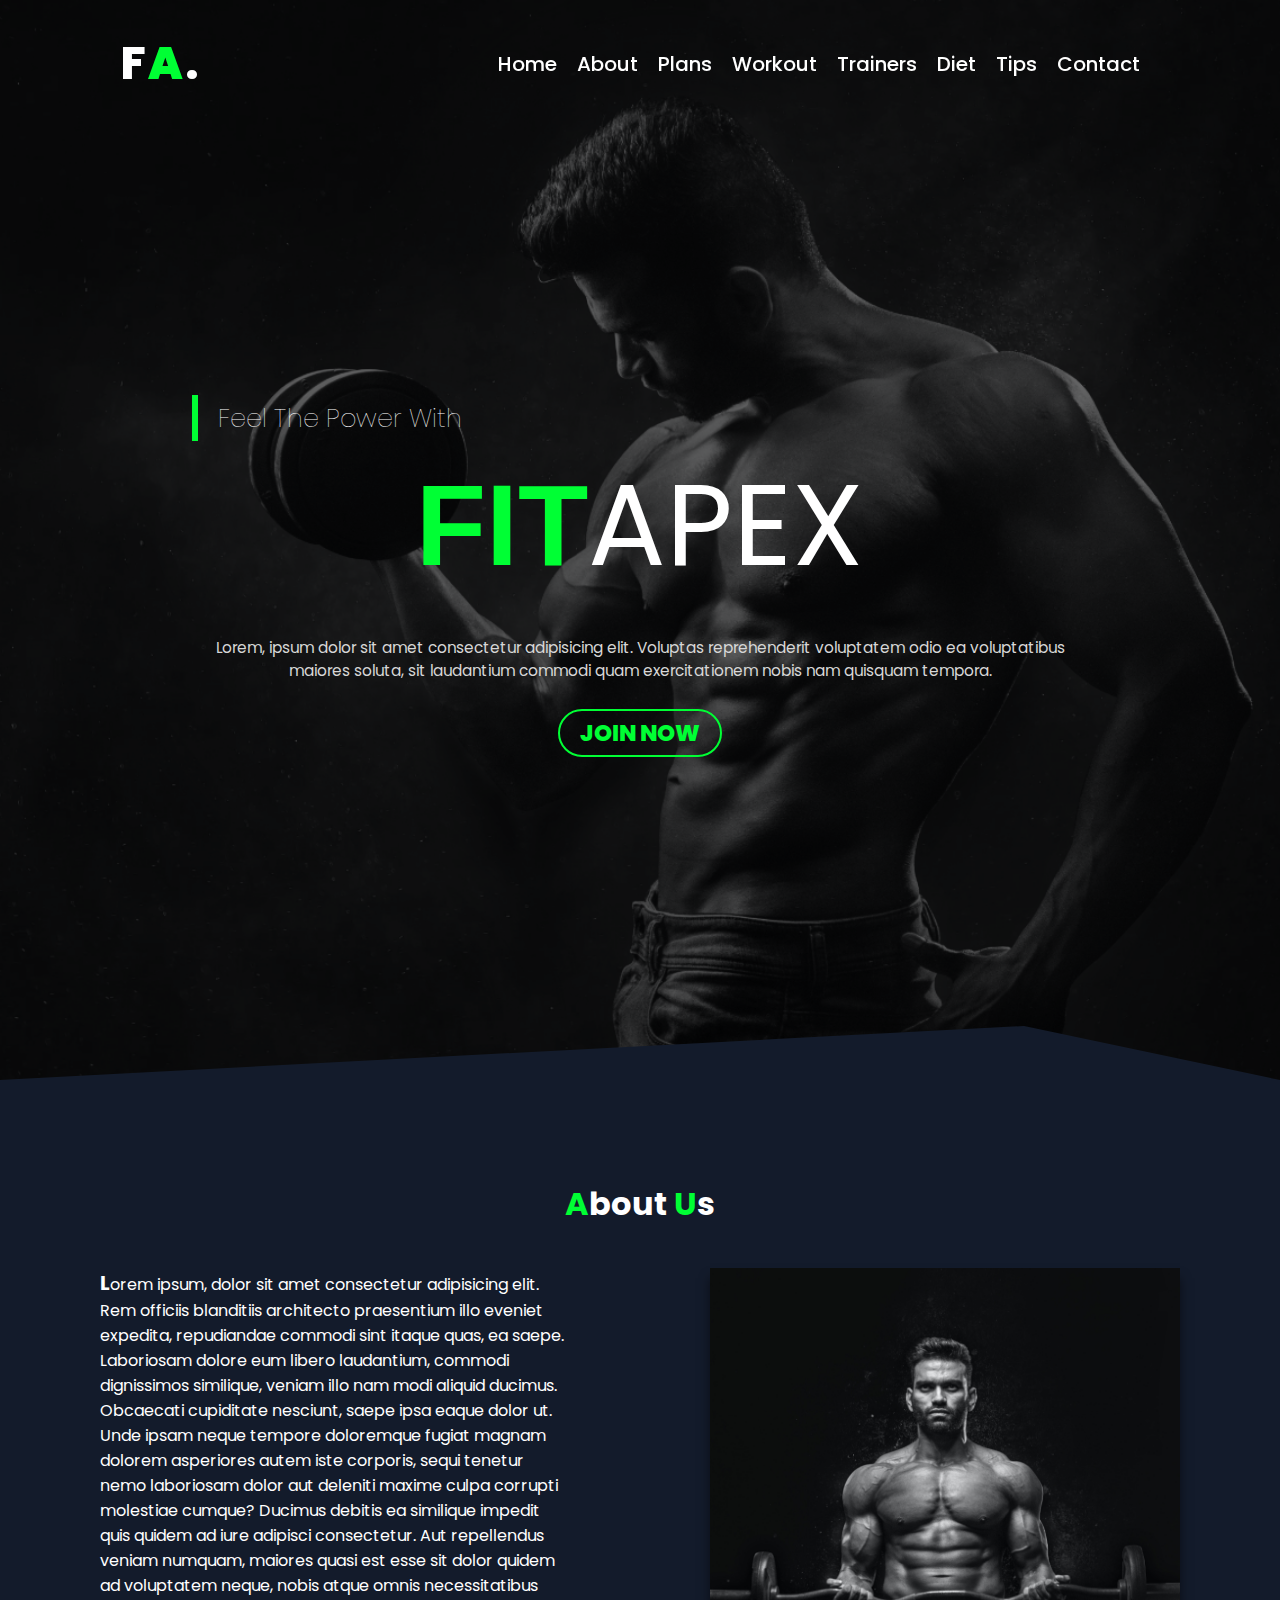
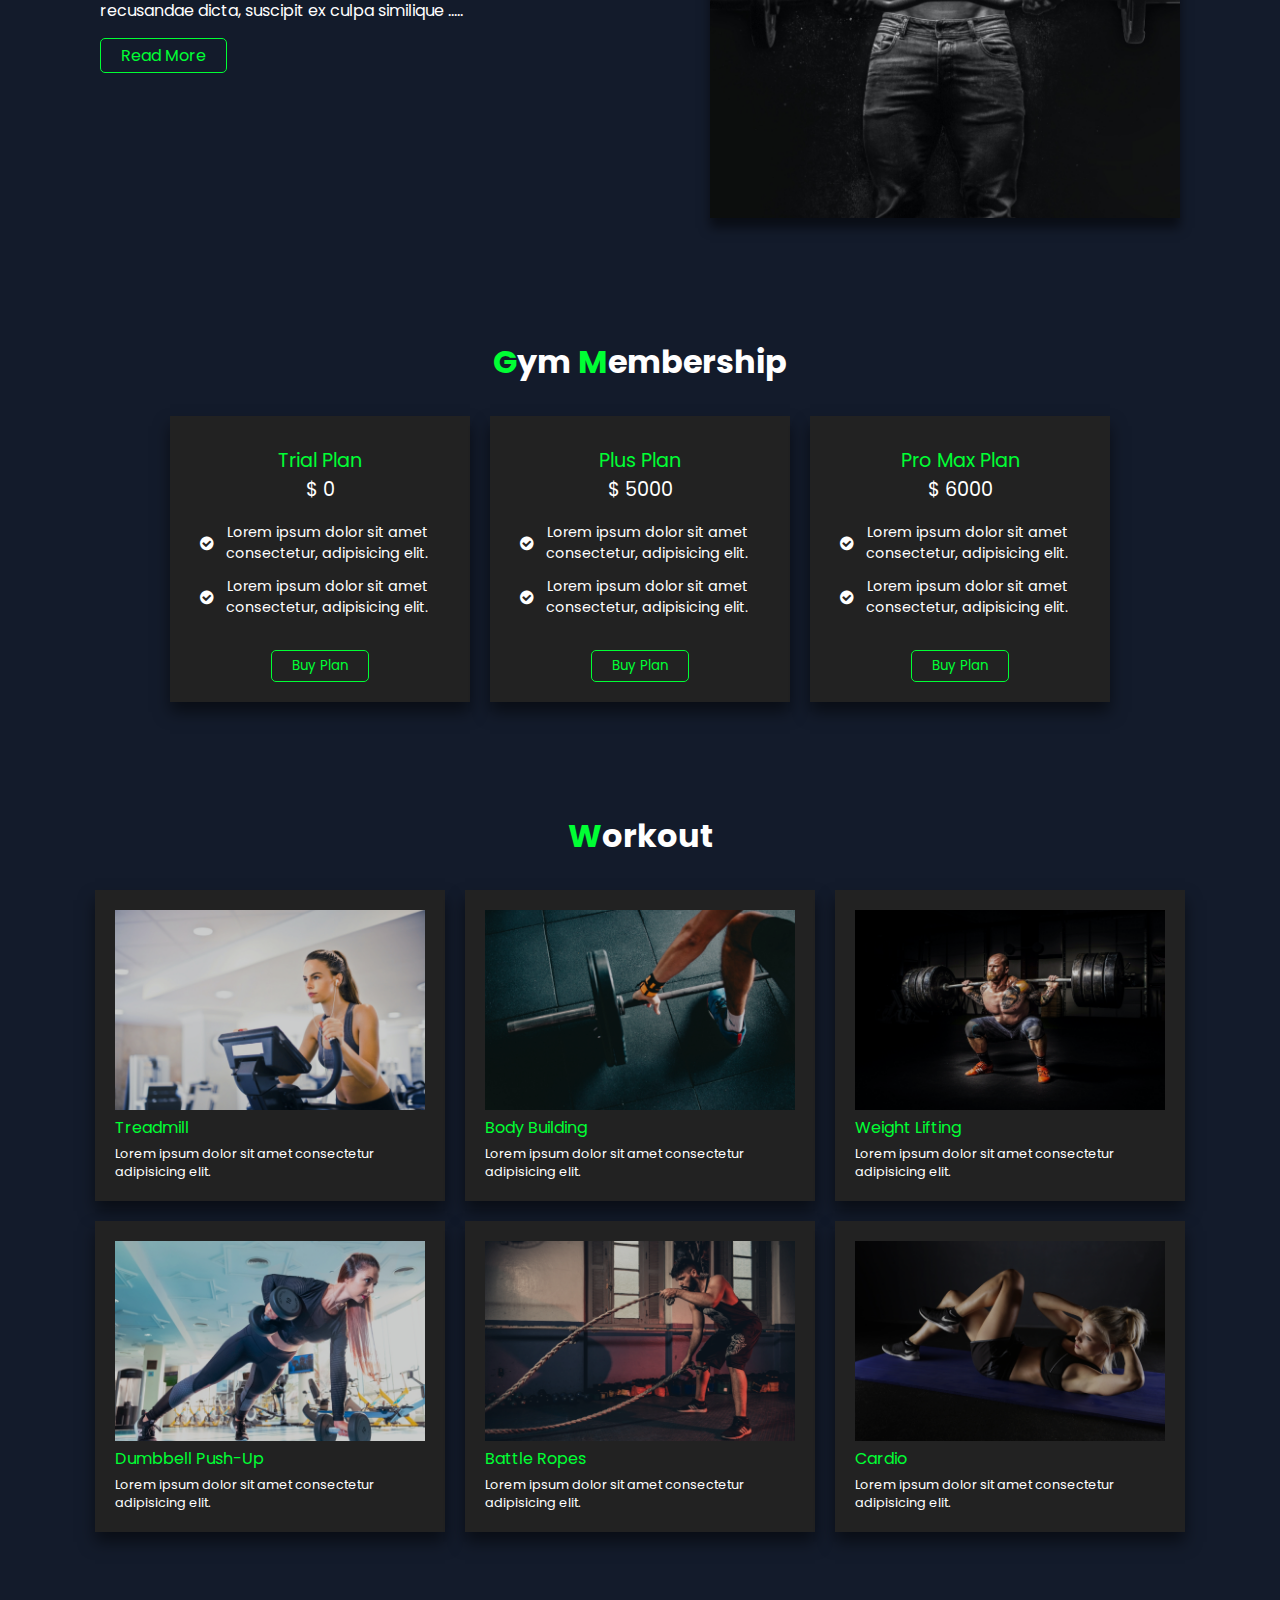
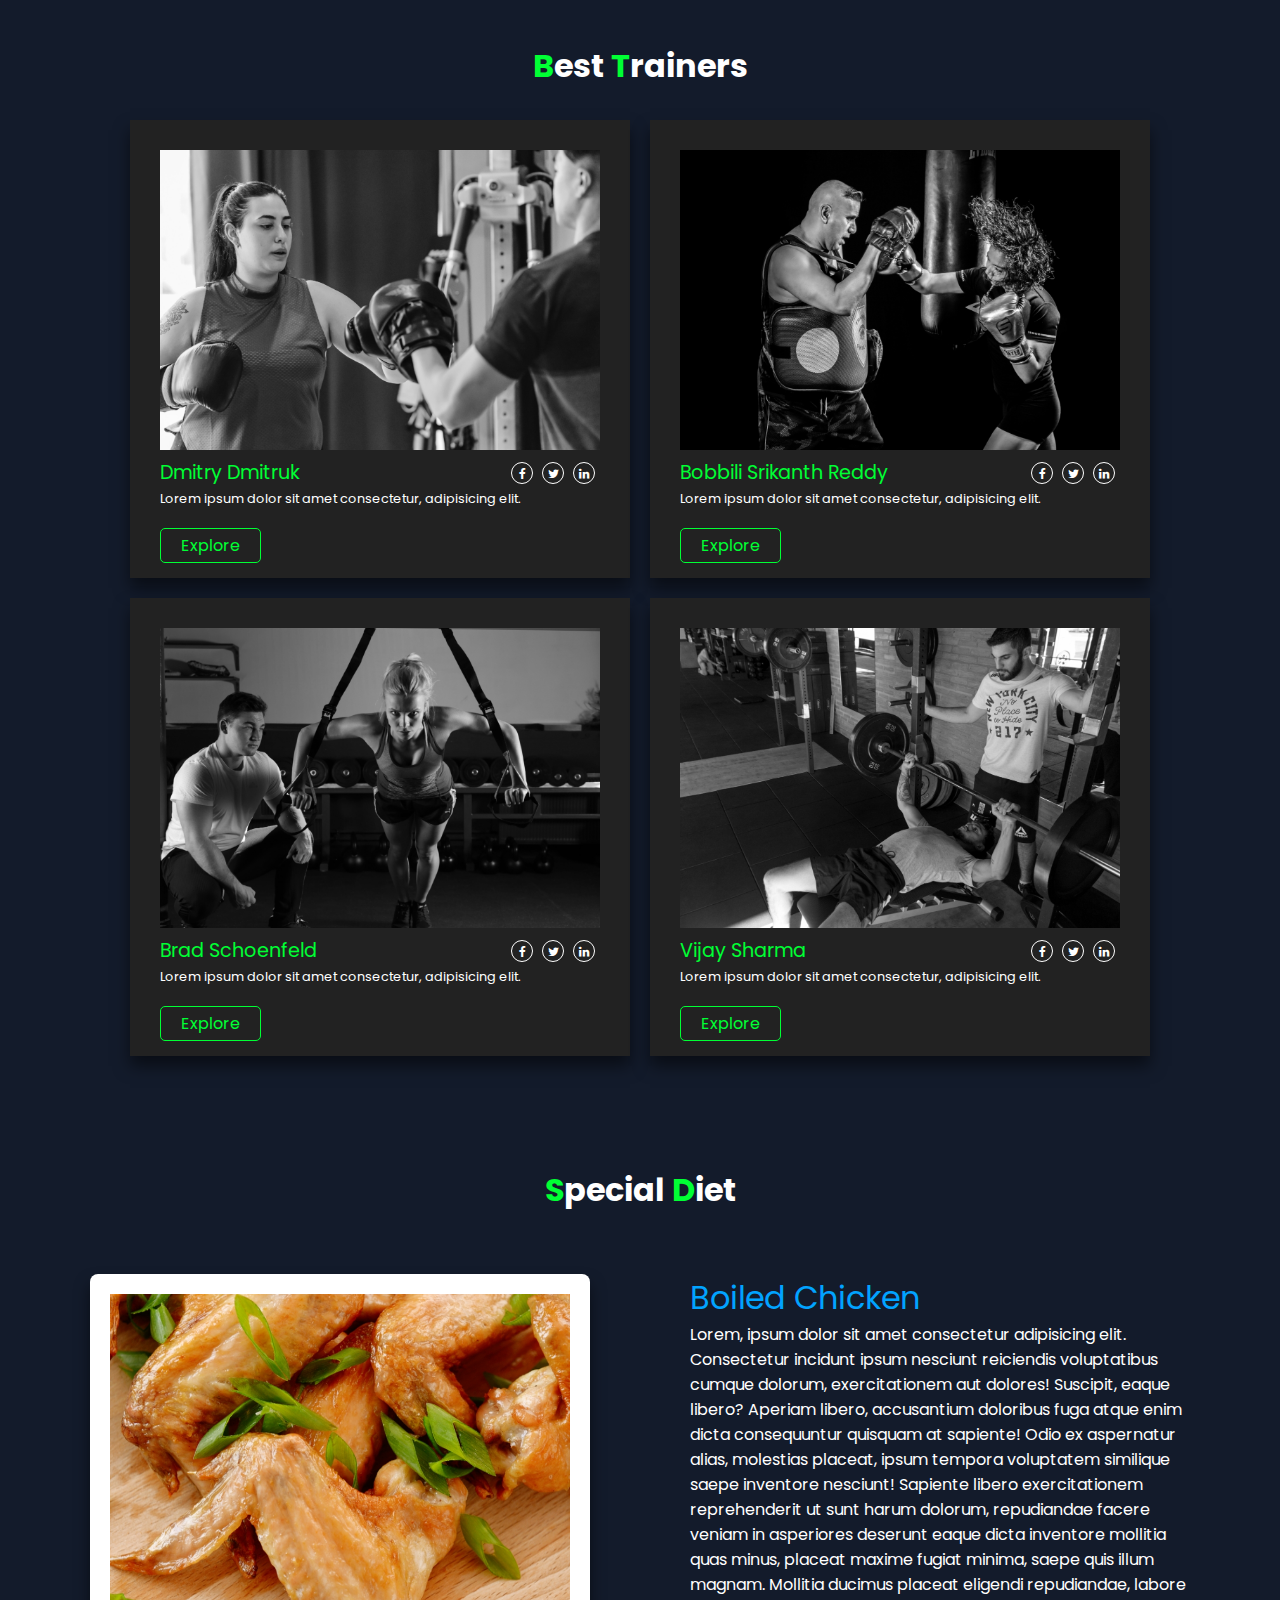
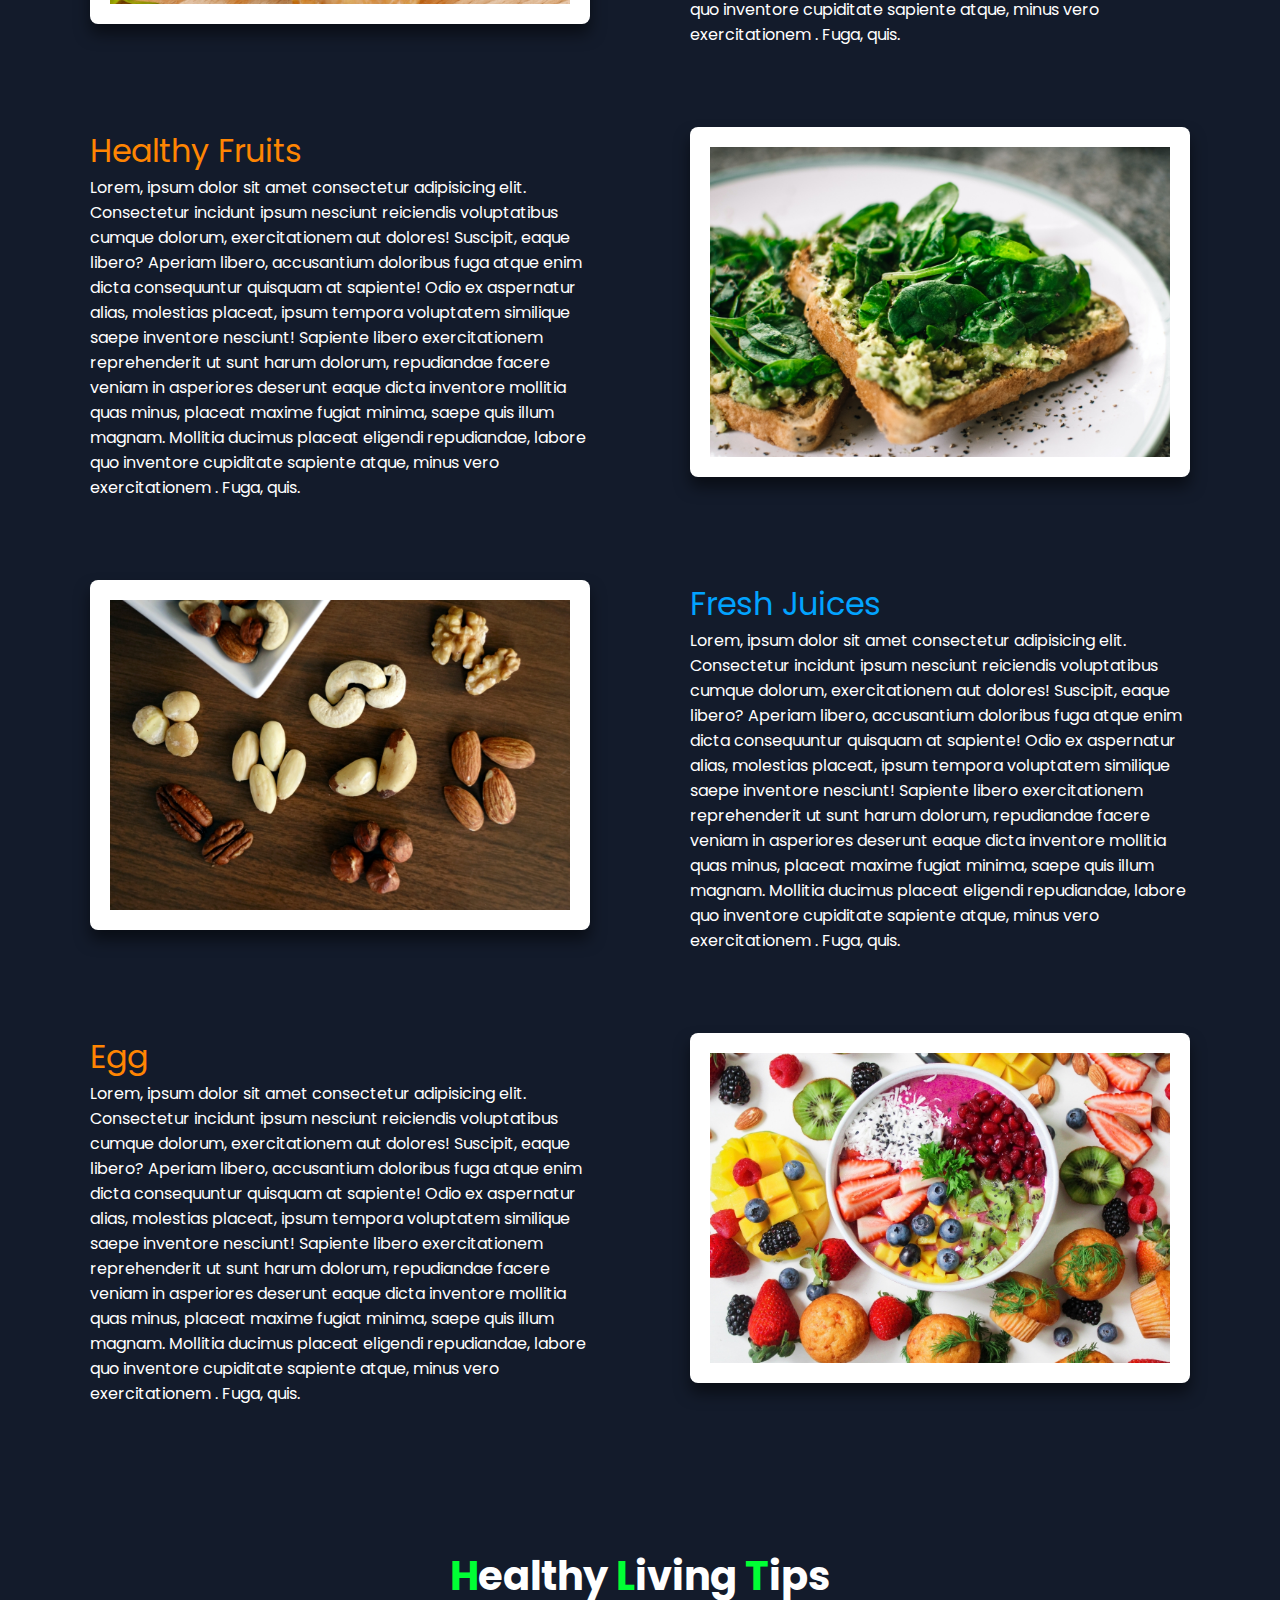
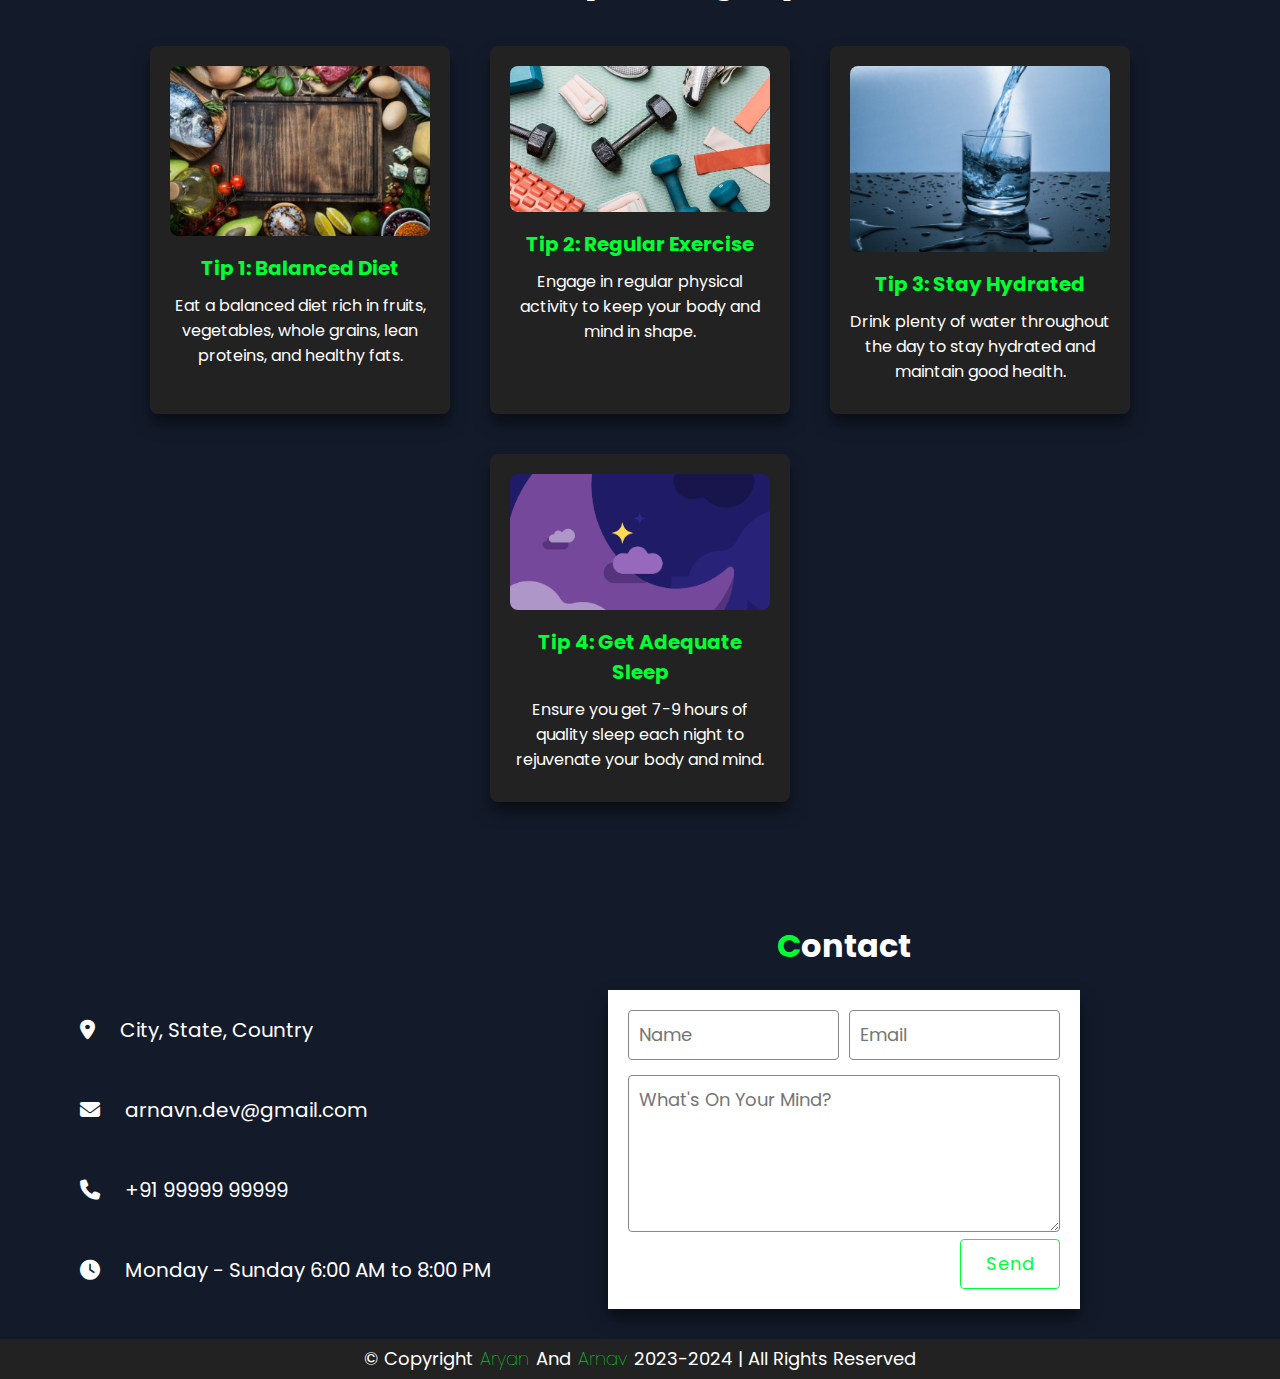
==== commit 2a2fe0db: "Added demo payment portal" ====
--- a/index.html
+++ b/index.html
@@ -102,7 +102,7 @@
                     <p>Lorem ipsum dolor sit amet consectetur, adipisicing elit.</p>
                 </div>
                 <div class="button">
-                    <a href="#">Buy Plan</a>
+                    <button>Buy Plan</button>
                 </div>
             </div>
 
@@ -116,7 +116,7 @@
                     <p>Lorem ipsum dolor sit amet consectetur, adipisicing elit.</p>
                 </div>
                 <div class="button">
-                    <a href="#">Buy Plan</a>
+                    <button>Buy Plan</button>
                 </div>
             </div>
 
@@ -130,7 +130,7 @@
                     <p>Lorem ipsum dolor sit amet consectetur, adipisicing elit.</p>
                 </div>
                 <div class="button">
-                    <a href="#">Buy Plan</a>
+                    <button>Buy Plan</button>
                 </div>
             </div>
         </div>
@@ -470,6 +470,25 @@
         2023-2024 | All Rights Reserved
     </section>
 
+    <!----------------------------------------------------- Payment Portal ------------------------------------------------------->
+    <div class="payment-container">
+        <div class="top-line">
+            <h2>Payment Portal</h2>
+            <img src="img/close.png" alt="close">
+        </div>
+        <div class="payment-form">
+            <label for="cardNumber">Card Number:</label>
+            <input type="text" id="cardNumber" placeholder="Enter card number">
+            <label for="cardName">Cardholder Name:</label>
+            <input type="text" id="cardName" placeholder="Enter cardholder name">
+            <label for="expiryDate">Expiry Date:</label>
+            <input type="text" id="expiryDate" placeholder="MM/YYYY">
+            <label for="cvv">CVV:</label>
+            <input type="text" id="cvv" placeholder="Enter CVV">
+            <button id="form-submit">Submit Payment</button>
+        </div>
+    </div>
+
     <!----------------------------------------------------- JS LINKING SECTION ------------------------------------------------------->
 
     <script src="js/script.js"></script>
--- a/css/style.css
+++ b/css/style.css
@@ -175,7 +175,7 @@
     display: inline-block;
 }
 
-.main h2 span{
+.main h2 span {
     color: var(--prime);
 }
 
@@ -316,7 +316,7 @@
     vertical-align: middle;
 }
 
-.plans .content .frame .button a {
+.plans .content .frame .button button {
     top: 20px;
     color: var(--prime);
     background: transparent;
@@ -327,6 +327,7 @@
     position: relative;
     text-transform: capitalize;
     transition: 0.2s ease;
+    cursor: pointer;
 }
 
 .plans .content .frame .button {
@@ -334,7 +335,7 @@
     justify-content: center;
 }
 
-.plans .content .frame a:hover {
+.plans .content .frame button:hover {
     color: #fff;
     background: var(--prime);
 }
@@ -689,6 +690,74 @@
 
 .info>:nth-child(2) a {
     text-decoration: none;
+}
+
+.payment-container {
+    position: fixed;
+    width: 80vw;
+    height: 80vh;
+    background-color: #0d1117;
+    border-radius: 25px;
+    top: -100%;
+    left: -100%;
+    transition: top 500ms ease;
+}
+
+.top-line {
+    padding: 15px;
+    width: 100%;
+    display: flex;
+    justify-content: space-between;
+}
+
+.top-line h2 {
+    font-size: 2em;
+    padding: 15px;
+}
+
+.top-line img {
+    filter: invert(1);
+    cursor: pointer;
+    width: 55px;
+    height: 55px;
+}
+
+.payment-form {
+    padding: 30px;
+    color: #ffffff;
+    font-size: 1.2em;
+}
+
+.payment-form label {
+    display: block;
+    margin-bottom: 10px;
+    font-size: 1.1em;
+}
+
+.payment-form input {
+    width: 100%;
+    padding: 10px;
+    margin-bottom: 15px;
+    border: 1px solid #58a6ff;
+    border-radius: 5px;
+    background-color: #0d1117;
+    color: #ffffff;
+    box-sizing: border-box;
+}
+
+.payment-form button {
+    padding: 10px 20px;
+    background-color: #58a6ff;
+    color: #ffffff;
+    border: none;
+    border-radius: 5px;
+    cursor: pointer;
+    transition: all 500ms;
+    font-size: 0.8em;
+}
+
+.payment-form button:hover{
+    filter: invert(1);
 }
 
 @media screen and (max-width: 900px) {
